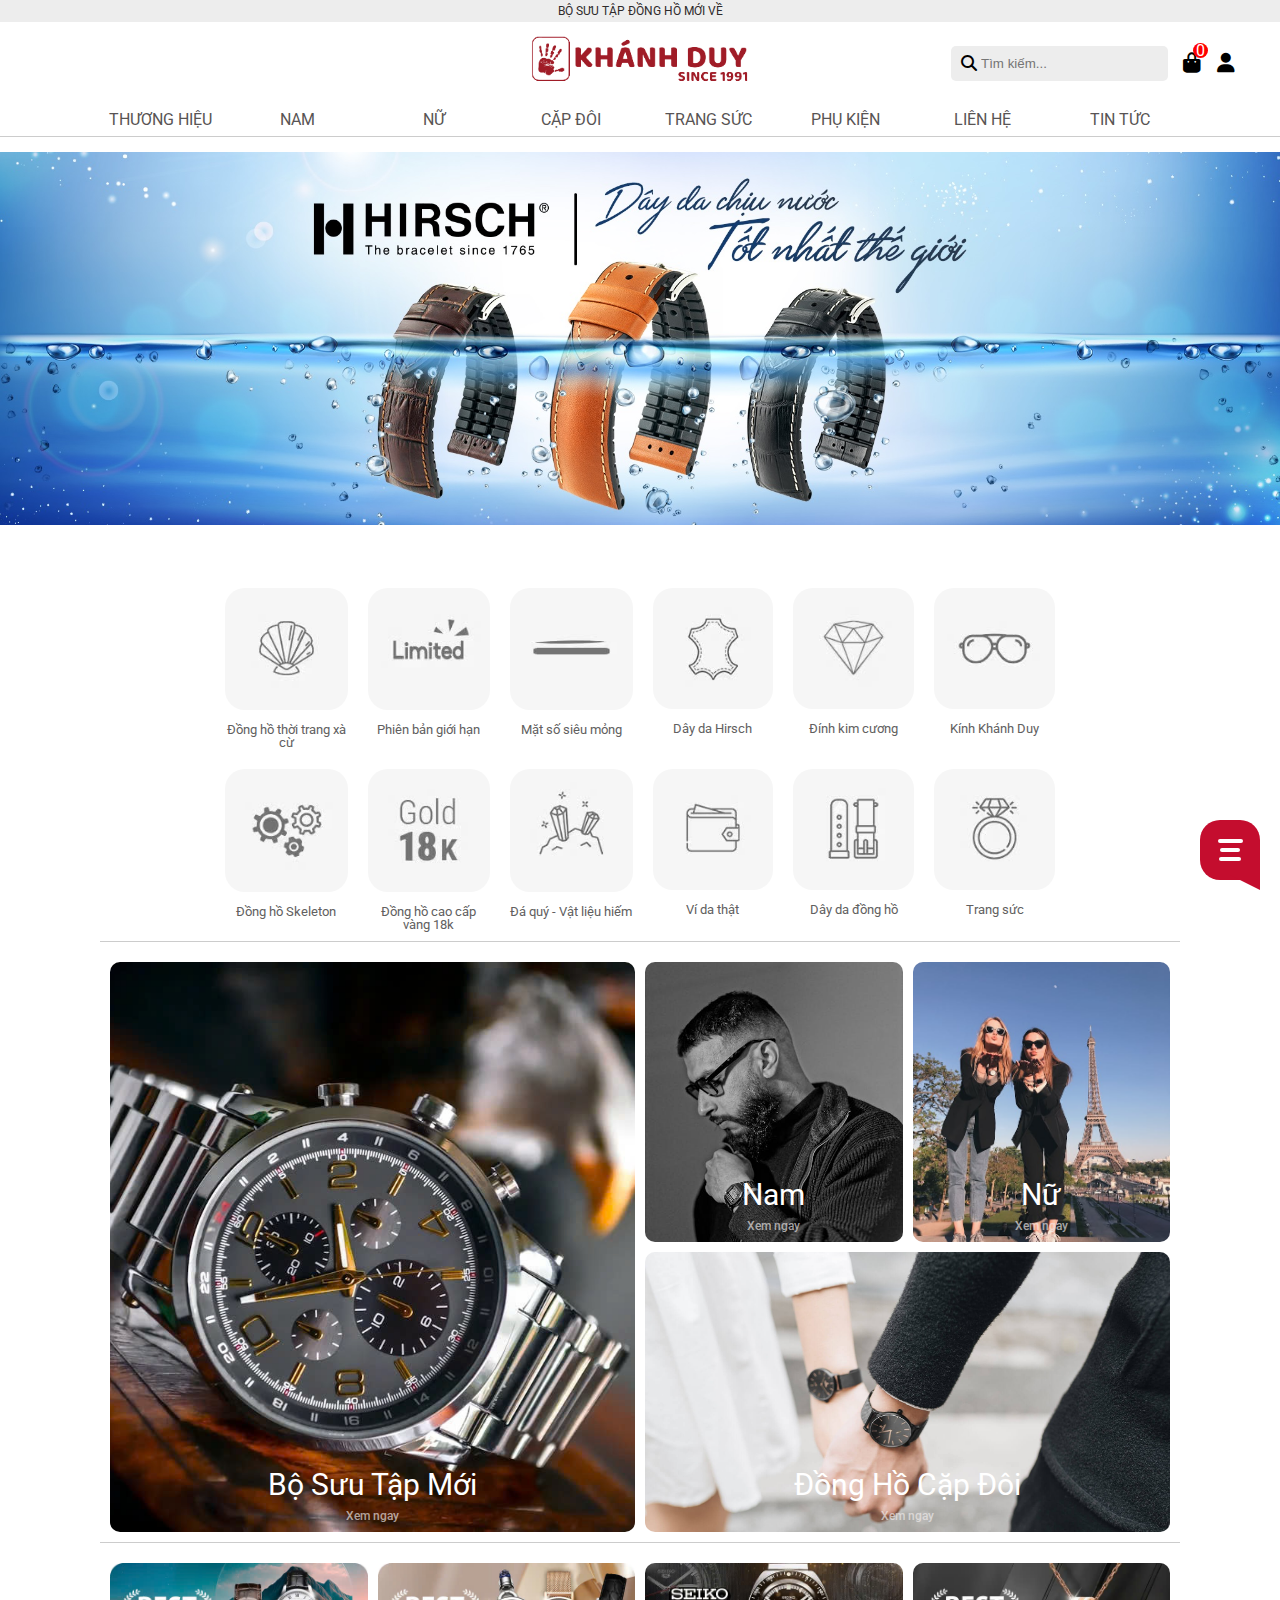
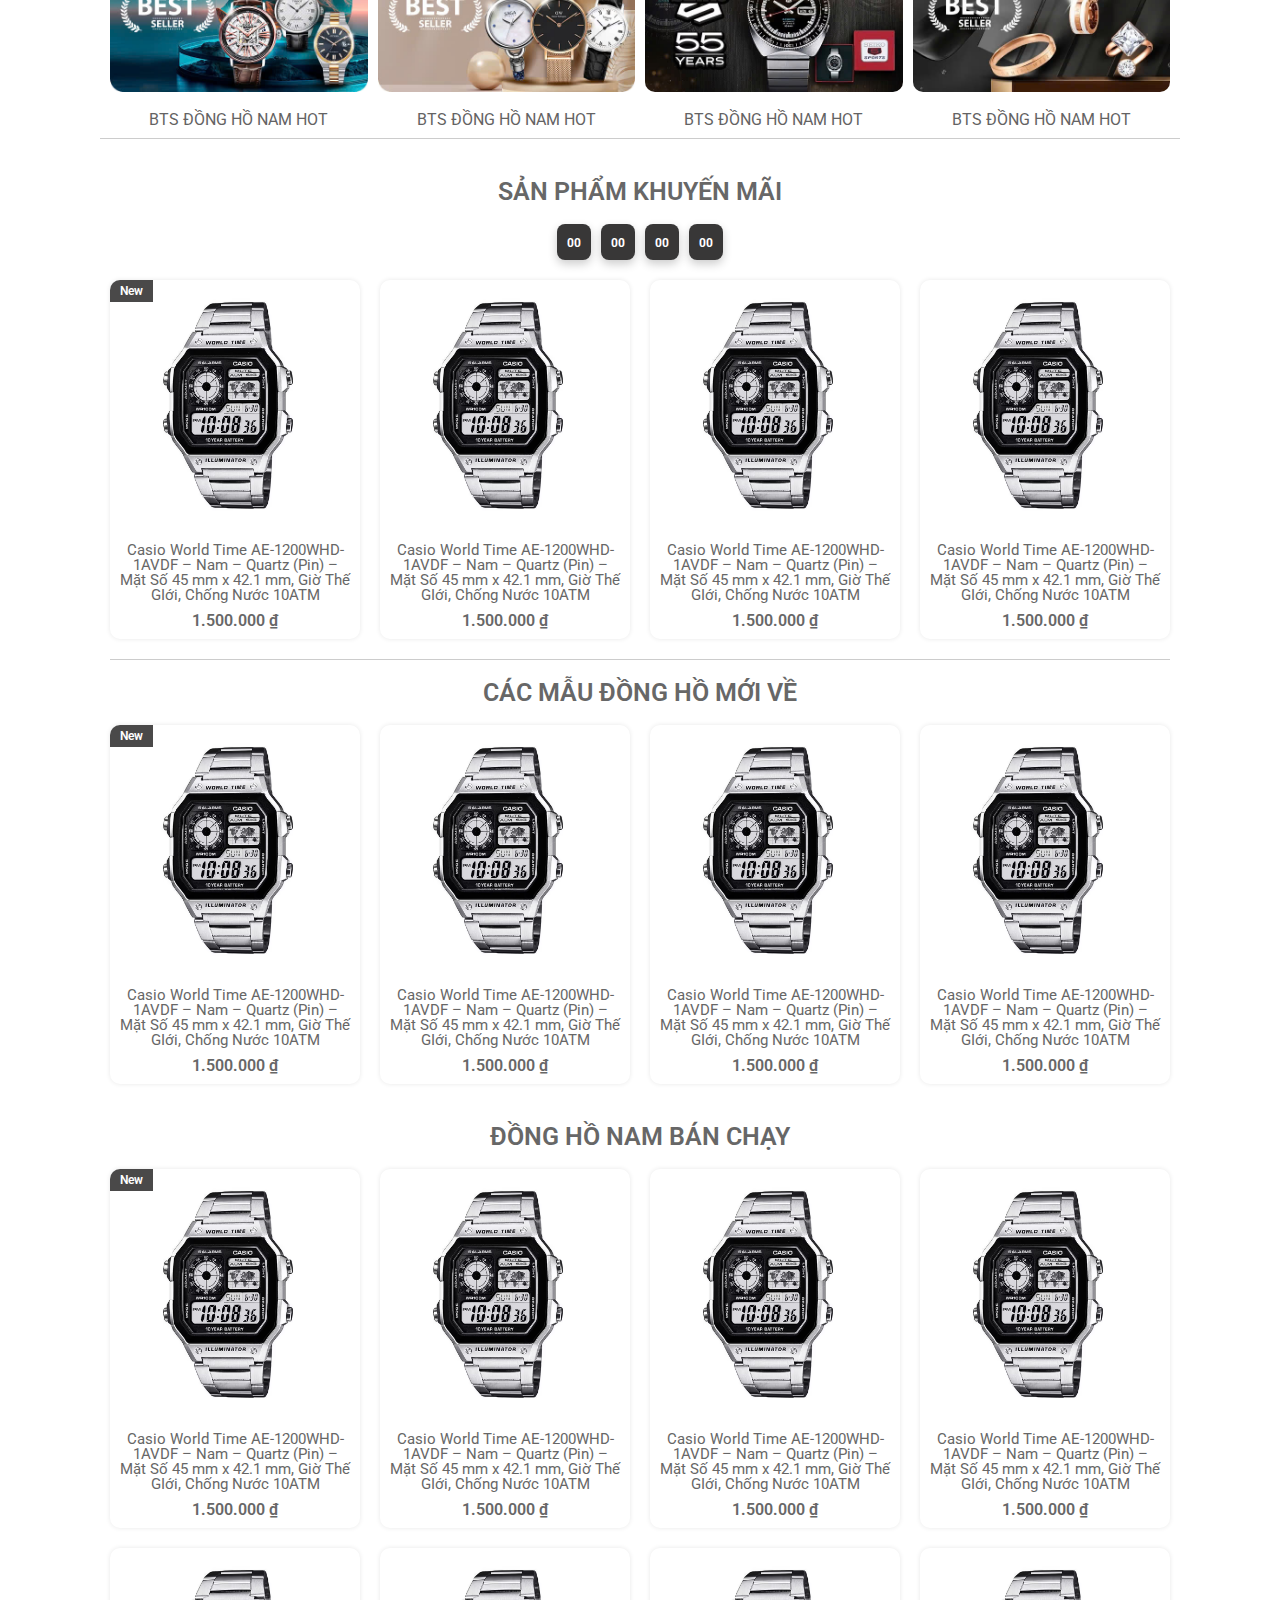
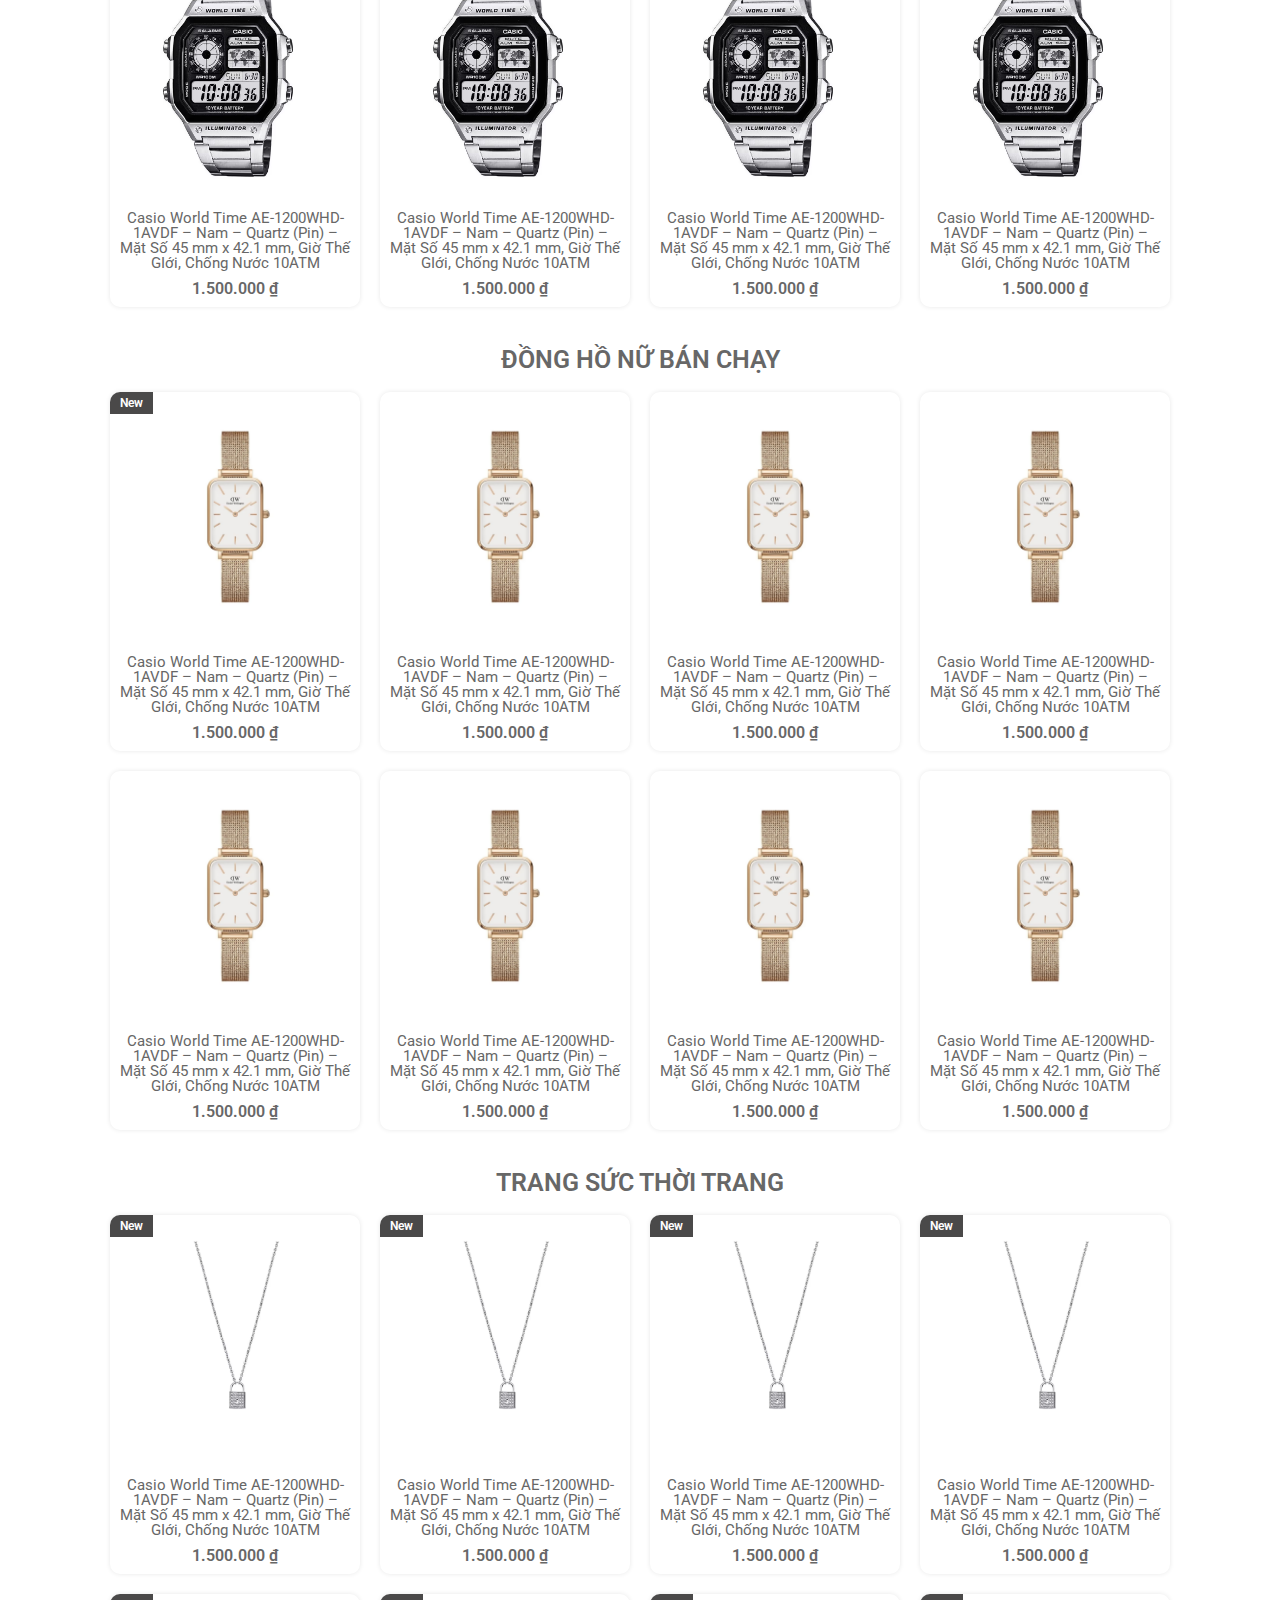
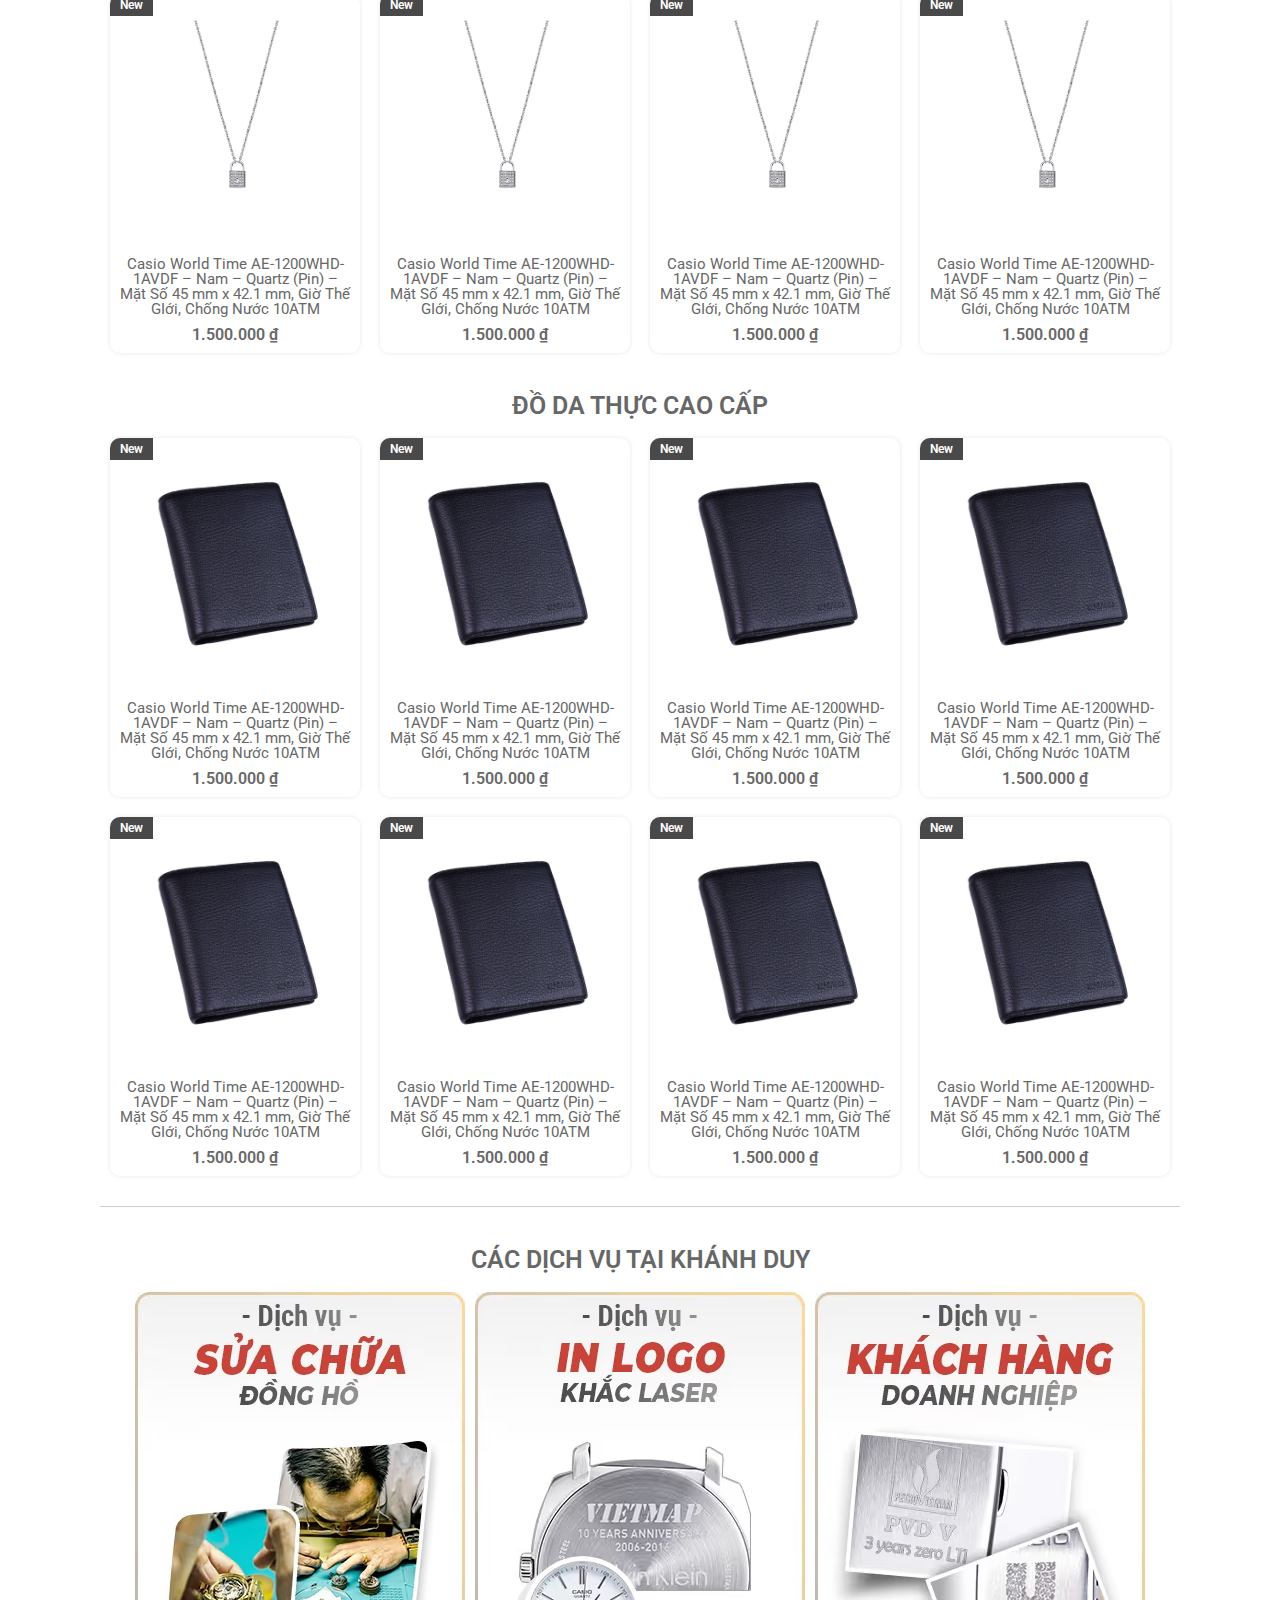
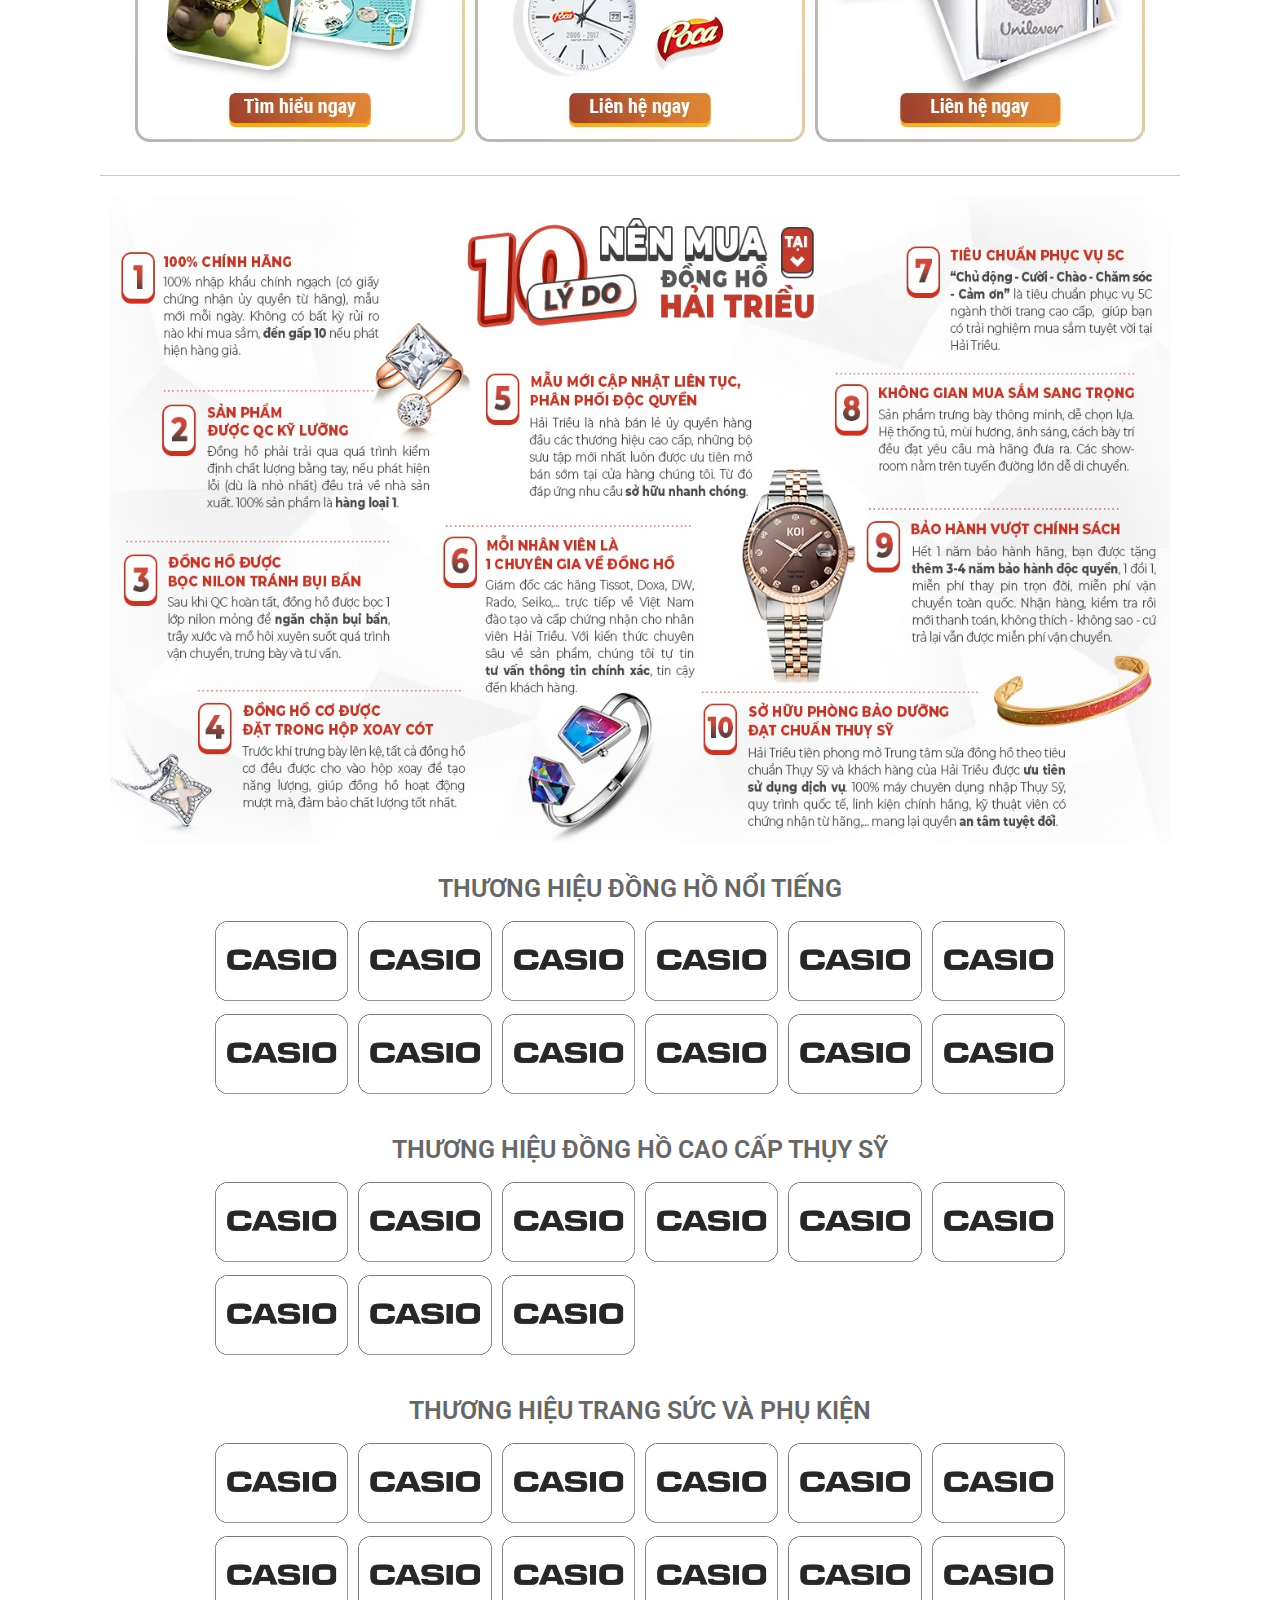
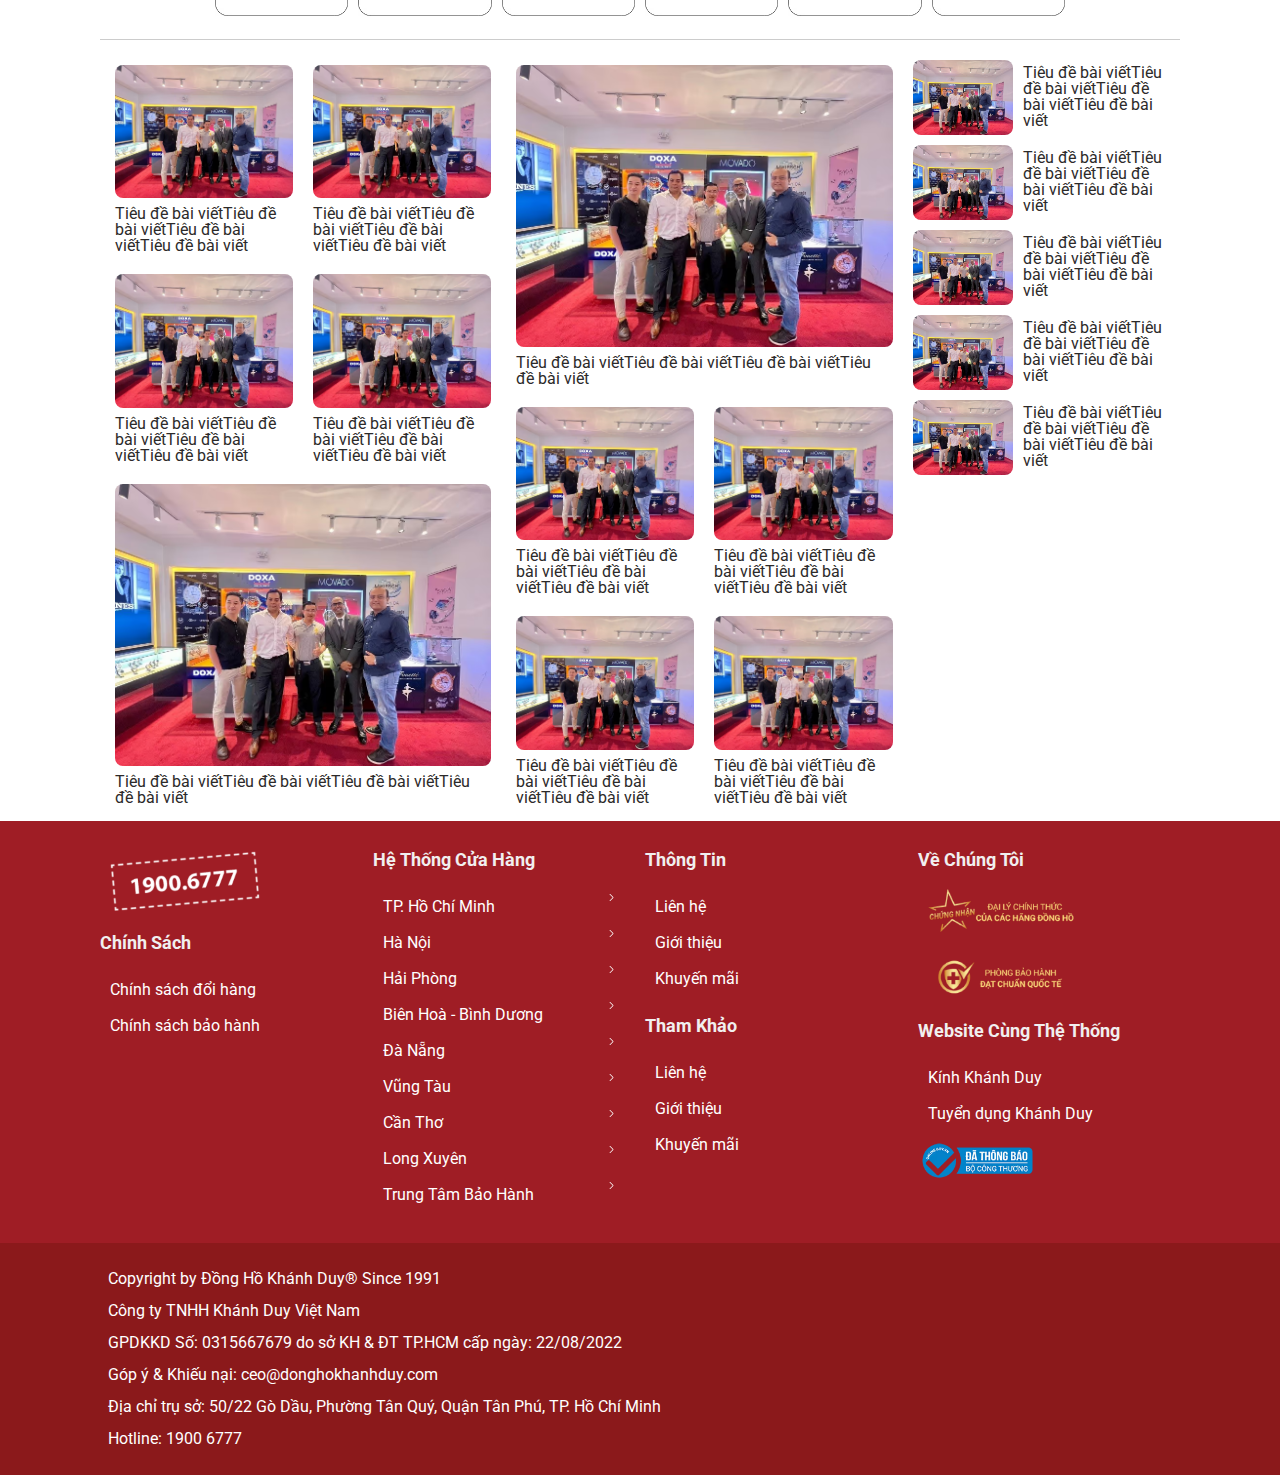
==== app/views/index.html @ ffa71e2f "đổi đường dẫn" ====
<!DOCTYPE html>
<html lang="en">
  <head>
    <meta charset="UTF-8" />
    <meta name="viewport" content="width=device-width, initial-scale=1.0" />
    <title>Trang chủ - Đồng Hồ Khánh Duy</title>
    <link rel="preconnect" href="https://fonts.googleapis.com" />
    <link rel="preconnect" href="https://fonts.gstatic.com" crossorigin />
    <link href="https://fonts.googleapis.com/css2?family=Roboto:ital,wght@0,100;0,300;0,400;0,500;0,700;0,900;1,100;1,300;1,400;1,500;1,700;1,900&display=swap" rel="stylesheet" />
    <link rel="stylesheet" href="https://cdnjs.cloudflare.com/ajax/libs/font-awesome/6.7.2/css/all.min.css" />
    <link rel="stylesheet" href="../public/assets/css/main.css" />
    <link rel="stylesheet" href="../public/assets/css/home.css" />
  </head>
  <body>
    <!-- launcher -->
    <div class="launcher">
      <div class="launcher__icon">
        <span></span>
        <span></span>
        <span></span>
      </div>
    </div>
    
    <header class="header">
      <div class="header__top"><p>Bộ Sưu Tập Đồng Hồ Mới Về</p></div>
      <div class="header__bottom flex-between">
        <div class="header__menu">
          <i class="fa-solid fa-bars bar"></i>
        </div>
        <div class="header__logo">
          <a href="./index.html"><img src="../public/assets/img/logo.png" alt="logo Khánh Duy" /></a>
        </div>
        <div class="header__search flex-center gap-16">
          <div class="header__search-input">
            <input type="text" placeholder="Tìm kiếm..." />
            <i class="fa-solid fa-magnifying-glass"></i>
          </div>
          <div class="header__cart flex-center gap-16">
            <div class="header__cart-left">
              <i class="fa-solid fa-bag-shopping"></i>
              <span class="flex-center">0</span>
            </div>
            <div class="header__cart-right">
              <i class="fa-solid fa-user"></i>
            </div>
          </div>
        </div>
      </div>
    </header>

    <!-- Search input mobile -->
    <div class="search-input-mobile">
      <div class="search-input">
        <input type="text" placeholder="Tìm kiếm sản phẩm hoặc thương hiệu" />
        <i class="fa-solid fa-magnifying-glass"></i>
      </div>
    </div>

    <!-- Nav Desktop -->
    <div class="container-fluid-nav">
      <div class="container-nav">
        <nav class="nav-desktop">
          <ul class="nav__list flex-between flex-wrap">
            <li class="nav__item" aria-haspopup="true" role="menu">
              <a class="nav__link" href="#">Thương Hiệu</a>
              <div class="nav__sub-wrap flex justify-center">
                <ul class="nav__sub" role="menuitem">
                  <li class="nav__sub-title">CÁC HÃNG BÁN CHẠY</li>
                  <li class="nav__item-sub"><a class="nav__link-sub" href="#">Daniel Wellington (DW)</a></li>
                  <li class="nav__item-sub"><a class="nav__link-sub" href="#">Seiko</a></li>
                  <li class="nav__item-sub"><a class="nav__link-sub" href="#">Saga</a></li>
                  <li class="nav__item-sub"><a class="nav__link-sub" href="#">Sokolov</a></li>
                  <li class="nav__item-sub"><a class="nav__link-sub" href="#">Casio</a></li>
                  <li class="nav__item-sub"><a class="nav__link-sub" href="#">Citizen</a></li>
                </ul>
                <ul class="nav__sub" role="menuitem">
                  <li class="nav__sub-title">CÁC HÃNG BÁN CHẠY</li>
                  <li class="nav__item-sub"><a class="nav__link-sub" href="#">KOI</a></li>
                  <li class="nav__item-sub"><a class="nav__link-sub" href="#">G-Shock</a></li>
                  <li class="nav__item-sub"><a class="nav__link-sub" href="#">Baby-G</a></li>
                  <li class="nav__item-sub"><a class="nav__link-sub" href="#">Fossil</a></li>
                  <li class="nav__item-sub"><a class="nav__link-sub" href="#">SR Watch</a></li>
                  <li class="nav__item-sub"><a class="nav__link-sub" href="#">Orient</a></li>
                </ul>
                <ul class="nav__sub" role="menuitem">
                  <li class="nav__sub-title">CÁC DÒNG ĐẶC BIỆT</li>
                  <li class="nav__item-sub"><a class="nav__link-sub" href="#">Phiên bản giới hạn (Limited Editon)</a></li>
                  <li class="nav__item-sub"><a class="nav__link-sub" href="#">Đồng hồ quân đội</a></li>
                  <li class="nav__item-sub"><a class="nav__link-sub" href="#">Đồng hồ điện tử</a></li>
                  <li class="nav__item-sub"><a class="nav__link-sub" href="#">Đồng hồ đính kim cương</a></li>
                  <li class="nav__item-sub"><a class="nav__link-sub" href="#">Đồng hồ xà cừ</a></li>
                  <li class="nav__item-sub"><a class="nav__link-sub" href="#">Đồng hồ trẻ em</a></li>
                  <li class="nav__item-sub"><a class="nav__link-sub" href="#">Đồng hồ Nhật Bản</a></li>
                </ul>
                <ul class="nav__sub" role="menuitem">
                  <li class="nav__sub-title">SWISS MADE (THỤY SỸ)</li>
                  <li class="nav__item-sub"><a class="nav__link-sub" href="#">Longines</a></li>
                  <li class="nav__item-sub"><a class="nav__link-sub" href="#">Doxa</a></li>
                  <li class="nav__item-sub"><a class="nav__link-sub" href="#">Titoni</a></li>
                  <li class="nav__item-sub"><a class="nav__link-sub" href="#">Tissot</a></li>
                  <li class="nav__item-sub"><a class="nav__link-sub" href="#">Rado</a></li>
                  <li class="nav__item-sub"><a class="nav__link-sub" href="#">Doxa</a></li>
                  <li class="nav__item-sub"><a class="nav__link-sub" href="#">Frederique Constant</a></li>
                </ul>
                <ul class="nav__sub" role="menuitem">
                  <li class="nav__sub-title">THƯƠNG HIỆU KHÁC</li>
                  <li class="nav__item-sub"><a class="nav__link-sub" href="#">Calvin Klein</a></li>
                  <li class="nav__item-sub"><a class="nav__link-sub" href="#">Mido</a></li>
                  <li class="nav__item-sub"><a class="nav__link-sub" href="#">Certina</a></li>
                </ul>
              </div>
            </li>
            <li class="nav__item">
              <a class="nav__link" href="#">Nam</a>
              <div class="nav__sub-wrap flex justify-center">
                <ul class="nav__sub" role="menuitem">
                  <li class="nav__sub-title">KHOẢNG GIÁ</li>
                  <li class="nav__item-sub"><a class="nav__link-sub" href="#">Dưới 2tr</a></li>
                  <li class="nav__item-sub"><a class="nav__link-sub" href="#">2tr - 3tr</a></li>
                  <li class="nav__item-sub"><a class="nav__link-sub" href="#">3tr - 4tr</a></li>
                  <li class="nav__item-sub"><a class="nav__link-sub" href="#">4tr - 5tr</a></li>
                  <li class="nav__item-sub"><a class="nav__link-sub" href="#">Trên 5tr</a></li>
                </ul>
                <ul class="nav__sub" role="menuitem">
                  <li class="nav__sub-title">CHẤT LIỆU DÂY</li>
                  <li class="nav__item-sub"><a class="nav__link-sub" href="#">Dây kim loại nam</a></li>
                  <li class="nav__item-sub"><a class="nav__link-sub" href="#">Dây da nam</a></li>
                  <li class="nav__item-sub"><a class="nav__link-sub" href="#">Dây cao su nam</a></li>
                  <li class="nav__item-sub"><a class="nav__link-sub" href="#">Dây Titanium nam</a></li>
                  <li class="nav__item-sub"><a class="nav__link-sub" href="#">Dây vải nam</a></li>
                </ul>
                <ul class="nav__sub" role="menuitem">
                  <li class="nav__sub-title">THƯƠNG HIỆU</li>
                  <li class="nav__item-sub"><a class="nav__link-sub" href="#">KOI nam</a></li>
                  <li class="nav__item-sub"><a class="nav__link-sub" href="#">Casio nam</a></li>
                  <li class="nav__item-sub"><a class="nav__link-sub" href="#">Seiko nam</a></li>
                  <li class="nav__item-sub"><a class="nav__link-sub" href="#">Citizen nam</a></li>
                  <li class="nav__item-sub"><a class="nav__link-sub" href="#">Orient nam</a></li>
                  <li class="nav__item-sub"><a class="nav__link-sub" href="#">G-Shock</a></li>
                </ul>
                <ul class="nav__sub" role="menuitem">
                  <li class="nav__sub-title">SWISS MADE (THỤY SỸ)</li>
                  <li class="nav__item-sub"><a class="nav__link-sub" href="#">Longines nam</a></li>
                  <li class="nav__item-sub"><a class="nav__link-sub" href="#">Doxa nam</a></li>
                  <li class="nav__item-sub"><a class="nav__link-sub" href="#">Titoni nam</a></li>
                  <li class="nav__item-sub"><a class="nav__link-sub" href="#">Tissot nam</a></li>
                  <li class="nav__item-sub"><a class="nav__link-sub" href="#">Frederique Constant nam</a></li>
                </ul>
                <ul class="nav__sub" role="menuitem">
                  <li class="nav__sub-title">CÁC DÒNG ĐẶC BIỆT</li>
                  <li class="nav__item-sub"><a class="nav__link-sub" href="#">Đồng hồ Nhật Bản nam</a></li>
                  <li class="nav__item-sub"><a class="nav__link-sub" href="#">Đồng hồ siêu mỏng nam</a></li>
                  <li class="nav__item-sub"><a class="nav__link-sub" href="#">Đồng hồ kim cương nam</a></li>
                  <li class="nav__item-sub"><a class="nav__link-sub" href="#">Đồng hồ cơ nam</a></li>
                  <li class="nav__item-sub"><a class="nav__link-sub" href="#">Đồng hồ vàng 18K nam</a></li>
                  <li class="nav__item-sub"><a class="nav__link-sub" href="#">Đồng hồ đính đá nam</a></li>
                </ul>
              </div>
            </li>
            <li class="nav__item">
              <a class="nav__link" href="#">Nữ</a>
              <div class="nav__sub-wrap flex justify-center">
                <ul class="nav__sub" role="menuitem">
                  <li class="nav__sub-title">CÁC HÃNG BÁN CHẠY</li>
                  <li class="nav__item-sub"><a class="nav__link-sub" href="#">Daniel Wellington (DW)</a></li>
                  <li class="nav__item-sub"><a class="nav__link-sub" href="#">Seiko</a></li>
                  <li class="nav__item-sub"><a class="nav__link-sub" href="#">Saga</a></li>
                  <li class="nav__item-sub"><a class="nav__link-sub" href="#">Sokolov</a></li>
                  <li class="nav__item-sub"><a class="nav__link-sub" href="#">Casio</a></li>
                  <li class="nav__item-sub"><a class="nav__link-sub" href="#">Citizen</a></li>
                </ul>
                <ul class="nav__sub" role="menuitem">
                  <li class="nav__sub-title">CÁC HÃNG BÁN CHẠY</li>
                  <li class="nav__item-sub"><a class="nav__link-sub" href="#">Daniel Wellington (DW)</a></li>
                  <li class="nav__item-sub"><a class="nav__link-sub" href="#">Seiko</a></li>
                  <li class="nav__item-sub"><a class="nav__link-sub" href="#">Saga</a></li>
                  <li class="nav__item-sub"><a class="nav__link-sub" href="#">Sokolov</a></li>
                  <li class="nav__item-sub"><a class="nav__link-sub" href="#">Casio</a></li>
                  <li class="nav__item-sub"><a class="nav__link-sub" href="#">Citizen</a></li>
                </ul>
                <ul class="nav__sub" role="menuitem">
                  <li class="nav__sub-title">CÁC HÃNG BÁN CHẠY</li>
                  <li class="nav__item-sub"><a class="nav__link-sub" href="#">Daniel Wellington (DW)</a></li>
                  <li class="nav__item-sub"><a class="nav__link-sub" href="#">Seiko</a></li>
                  <li class="nav__item-sub"><a class="nav__link-sub" href="#">Saga</a></li>
                  <li class="nav__item-sub"><a class="nav__link-sub" href="#">Sokolov</a></li>
                  <li class="nav__item-sub"><a class="nav__link-sub" href="#">Casio</a></li>
                  <li class="nav__item-sub"><a class="nav__link-sub" href="#">Citizen</a></li>
                </ul>
                <ul class="nav__sub" role="menuitem">
                  <li class="nav__sub-title">CÁC HÃNG BÁN CHẠY</li>
                  <li class="nav__item-sub"><a class="nav__link-sub" href="#">Daniel Wellington (DW)</a></li>
                  <li class="nav__item-sub"><a class="nav__link-sub" href="#">Seiko</a></li>
                  <li class="nav__item-sub"><a class="nav__link-sub" href="#">Saga</a></li>
                  <li class="nav__item-sub"><a class="nav__link-sub" href="#">Sokolov</a></li>
                  <li class="nav__item-sub"><a class="nav__link-sub" href="#">Casio</a></li>
                  <li class="nav__item-sub"><a class="nav__link-sub" href="#">Citizen</a></li>
                </ul>
                <ul class="nav__sub" role="menuitem">
                  <li class="nav__sub-title">CÁC HÃNG BÁN CHẠY</li>
                  <li class="nav__item-sub"><a class="nav__link-sub" href="#">Daniel Wellington (DW)</a></li>
                  <li class="nav__item-sub"><a class="nav__link-sub" href="#">Seiko</a></li>
                  <li class="nav__item-sub"><a class="nav__link-sub" href="#">Saga</a></li>
                  <li class="nav__item-sub"><a class="nav__link-sub" href="#">Sokolov</a></li>
                  <li class="nav__item-sub"><a class="nav__link-sub" href="#">Casio</a></li>
                  <li class="nav__item-sub"><a class="nav__link-sub" href="#">Citizen</a></li>
                </ul>
              </div>
            </li>
            <li class="nav__item">
              <a class="nav__link" href="#">Cặp Đôi</a>
              <div class="nav__sub-wrap flex justify-center">
                <ul class="nav__sub" role="menuitem">
                  <li class="nav__sub-title">CÁC HÃNG BÁN CHẠY</li>
                  <li class="nav__item-sub"><a class="nav__link-sub" href="#">Daniel Wellington (DW)</a></li>
                  <li class="nav__item-sub"><a class="nav__link-sub" href="#">Seiko</a></li>
                  <li class="nav__item-sub"><a class="nav__link-sub" href="#">Saga</a></li>
                  <li class="nav__item-sub"><a class="nav__link-sub" href="#">Sokolov</a></li>
                  <li class="nav__item-sub"><a class="nav__link-sub" href="#">Casio</a></li>
                  <li class="nav__item-sub"><a class="nav__link-sub" href="#">Citizen</a></li>
                </ul>
                <ul class="nav__sub" role="menuitem">
                  <li class="nav__sub-title">CÁC HÃNG BÁN CHẠY</li>
                  <li class="nav__item-sub"><a class="nav__link-sub" href="#">Daniel Wellington (DW)</a></li>
                  <li class="nav__item-sub"><a class="nav__link-sub" href="#">Seiko</a></li>
                  <li class="nav__item-sub"><a class="nav__link-sub" href="#">Saga</a></li>
                  <li class="nav__item-sub"><a class="nav__link-sub" href="#">Sokolov</a></li>
                  <li class="nav__item-sub"><a class="nav__link-sub" href="#">Casio</a></li>
                  <li class="nav__item-sub"><a class="nav__link-sub" href="#">Citizen</a></li>
                </ul>
                <ul class="nav__sub" role="menuitem">
                  <li class="nav__sub-title">CÁC HÃNG BÁN CHẠY</li>
                  <li class="nav__item-sub"><a class="nav__link-sub" href="#">Daniel Wellington (DW)</a></li>
                  <li class="nav__item-sub"><a class="nav__link-sub" href="#">Seiko</a></li>
                  <li class="nav__item-sub"><a class="nav__link-sub" href="#">Saga</a></li>
                  <li class="nav__item-sub"><a class="nav__link-sub" href="#">Sokolov</a></li>
                  <li class="nav__item-sub"><a class="nav__link-sub" href="#">Casio</a></li>
                  <li class="nav__item-sub"><a class="nav__link-sub" href="#">Citizen</a></li>
                </ul>
                <ul class="nav__sub" role="menuitem">
                  <li class="nav__sub-title">CÁC HÃNG BÁN CHẠY</li>
                  <li class="nav__item-sub"><a class="nav__link-sub" href="#">Daniel Wellington (DW)</a></li>
                  <li class="nav__item-sub"><a class="nav__link-sub" href="#">Seiko</a></li>
                  <li class="nav__item-sub"><a class="nav__link-sub" href="#">Saga</a></li>
                  <li class="nav__item-sub"><a class="nav__link-sub" href="#">Sokolov</a></li>
                  <li class="nav__item-sub"><a class="nav__link-sub" href="#">Casio</a></li>
                  <li class="nav__item-sub"><a class="nav__link-sub" href="#">Citizen</a></li>
                </ul>
                <ul class="nav__sub" role="menuitem">
                  <li class="nav__sub-title">CÁC HÃNG BÁN CHẠY</li>
                  <li class="nav__item-sub"><a class="nav__link-sub" href="#">Daniel Wellington (DW)</a></li>
                  <li class="nav__item-sub"><a class="nav__link-sub" href="#">Seiko</a></li>
                  <li class="nav__item-sub"><a class="nav__link-sub" href="#">Saga</a></li>
                  <li class="nav__item-sub"><a class="nav__link-sub" href="#">Sokolov</a></li>
                  <li class="nav__item-sub"><a class="nav__link-sub" href="#">Casio</a></li>
                  <li class="nav__item-sub"><a class="nav__link-sub" href="#">Citizen</a></li>
                </ul>
              </div>
            </li>
            <li class="nav__item">
              <a class="nav__link" href="#">Trang Sức</a>
              <div class="nav__sub-wrap flex justify-center">
                <ul class="nav__sub" role="menuitem">
                  <li class="nav__sub-title">CÁC HÃNG BÁN CHẠY</li>
                  <li class="nav__item-sub"><a class="nav__link-sub" href="#">Daniel Wellington (DW)</a></li>
                  <li class="nav__item-sub"><a class="nav__link-sub" href="#">Seiko</a></li>
                  <li class="nav__item-sub"><a class="nav__link-sub" href="#">Saga</a></li>
                  <li class="nav__item-sub"><a class="nav__link-sub" href="#">Sokolov</a></li>
                  <li class="nav__item-sub"><a class="nav__link-sub" href="#">Casio</a></li>
                  <li class="nav__item-sub"><a class="nav__link-sub" href="#">Citizen</a></li>
                </ul>
                <ul class="nav__sub" role="menuitem">
                  <li class="nav__sub-title">CÁC HÃNG BÁN CHẠY</li>
                  <li class="nav__item-sub"><a class="nav__link-sub" href="#">Daniel Wellington (DW)</a></li>
                  <li class="nav__item-sub"><a class="nav__link-sub" href="#">Seiko</a></li>
                  <li class="nav__item-sub"><a class="nav__link-sub" href="#">Saga</a></li>
                  <li class="nav__item-sub"><a class="nav__link-sub" href="#">Sokolov</a></li>
                  <li class="nav__item-sub"><a class="nav__link-sub" href="#">Casio</a></li>
                  <li class="nav__item-sub"><a class="nav__link-sub" href="#">Citizen</a></li>
                </ul>
                <ul class="nav__sub" role="menuitem">
                  <li class="nav__sub-title">CÁC HÃNG BÁN CHẠY</li>
                  <li class="nav__item-sub"><a class="nav__link-sub" href="#">Daniel Wellington (DW)</a></li>
                  <li class="nav__item-sub"><a class="nav__link-sub" href="#">Seiko</a></li>
                  <li class="nav__item-sub"><a class="nav__link-sub" href="#">Saga</a></li>
                  <li class="nav__item-sub"><a class="nav__link-sub" href="#">Sokolov</a></li>
                  <li class="nav__item-sub"><a class="nav__link-sub" href="#">Casio</a></li>
                  <li class="nav__item-sub"><a class="nav__link-sub" href="#">Citizen</a></li>
                </ul>
                <ul class="nav__sub" role="menuitem">
                  <li class="nav__sub-title">CÁC HÃNG BÁN CHẠY</li>
                  <li class="nav__item-sub"><a class="nav__link-sub" href="#">Daniel Wellington (DW)</a></li>
                  <li class="nav__item-sub"><a class="nav__link-sub" href="#">Seiko</a></li>
                  <li class="nav__item-sub"><a class="nav__link-sub" href="#">Saga</a></li>
                  <li class="nav__item-sub"><a class="nav__link-sub" href="#">Sokolov</a></li>
                  <li class="nav__item-sub"><a class="nav__link-sub" href="#">Casio</a></li>
                  <li class="nav__item-sub"><a class="nav__link-sub" href="#">Citizen</a></li>
                </ul>
                <ul class="nav__sub" role="menuitem">
                  <li class="nav__sub-title">CÁC HÃNG BÁN CHẠY</li>
                  <li class="nav__item-sub"><a class="nav__link-sub" href="#">Daniel Wellington (DW)</a></li>
                  <li class="nav__item-sub"><a class="nav__link-sub" href="#">Seiko</a></li>
                  <li class="nav__item-sub"><a class="nav__link-sub" href="#">Saga</a></li>
                  <li class="nav__item-sub"><a class="nav__link-sub" href="#">Sokolov</a></li>
                  <li class="nav__item-sub"><a class="nav__link-sub" href="#">Casio</a></li>
                  <li class="nav__item-sub"><a class="nav__link-sub" href="#">Citizen</a></li>
                </ul>
              </div>
            </li>
            <li class="nav__item">
              <a class="nav__link" href="#">Phụ Kiện</a>
              <div class="nav__sub-wrap flex justify-center">
                <ul class="nav__sub" role="menuitem">
                  <li class="nav__sub-title">CÁC HÃNG BÁN CHẠY</li>
                  <li class="nav__item-sub"><a class="nav__link-sub" href="#">Daniel Wellington (DW)</a></li>
                  <li class="nav__item-sub"><a class="nav__link-sub" href="#">Seiko</a></li>
                  <li class="nav__item-sub"><a class="nav__link-sub" href="#">Saga</a></li>
                  <li class="nav__item-sub"><a class="nav__link-sub" href="#">Sokolov</a></li>
                  <li class="nav__item-sub"><a class="nav__link-sub" href="#">Casio</a></li>
                  <li class="nav__item-sub"><a class="nav__link-sub" href="#">Citizen</a></li>
                </ul>
                <ul class="nav__sub" role="menuitem">
                  <li class="nav__sub-title">CÁC HÃNG BÁN CHẠY</li>
                  <li class="nav__item-sub"><a class="nav__link-sub" href="#">Daniel Wellington (DW)</a></li>
                  <li class="nav__item-sub"><a class="nav__link-sub" href="#">Seiko</a></li>
                  <li class="nav__item-sub"><a class="nav__link-sub" href="#">Saga</a></li>
                  <li class="nav__item-sub"><a class="nav__link-sub" href="#">Sokolov</a></li>
                  <li class="nav__item-sub"><a class="nav__link-sub" href="#">Casio</a></li>
                  <li class="nav__item-sub"><a class="nav__link-sub" href="#">Citizen</a></li>
                </ul>
                <ul class="nav__sub" role="menuitem">
                  <li class="nav__sub-title">CÁC HÃNG BÁN CHẠY</li>
                  <li class="nav__item-sub"><a class="nav__link-sub" href="#">Daniel Wellington (DW)</a></li>
                  <li class="nav__item-sub"><a class="nav__link-sub" href="#">Seiko</a></li>
                  <li class="nav__item-sub"><a class="nav__link-sub" href="#">Saga</a></li>
                  <li class="nav__item-sub"><a class="nav__link-sub" href="#">Sokolov</a></li>
                  <li class="nav__item-sub"><a class="nav__link-sub" href="#">Casio</a></li>
                  <li class="nav__item-sub"><a class="nav__link-sub" href="#">Citizen</a></li>
                </ul>
                <ul class="nav__sub" role="menuitem">
                  <li class="nav__sub-title">CÁC HÃNG BÁN CHẠY</li>
                  <li class="nav__item-sub"><a class="nav__link-sub" href="#">Daniel Wellington (DW)</a></li>
                  <li class="nav__item-sub"><a class="nav__link-sub" href="#">Seiko</a></li>
                  <li class="nav__item-sub"><a class="nav__link-sub" href="#">Saga</a></li>
                  <li class="nav__item-sub"><a class="nav__link-sub" href="#">Sokolov</a></li>
                  <li class="nav__item-sub"><a class="nav__link-sub" href="#">Casio</a></li>
                  <li class="nav__item-sub"><a class="nav__link-sub" href="#">Citizen</a></li>
                </ul>
                <ul class="nav__sub" role="menuitem">
                  <li class="nav__sub-title">CÁC HÃNG BÁN CHẠY</li>
                  <li class="nav__item-sub"><a class="nav__link-sub" href="#">Daniel Wellington (DW)</a></li>
                  <li class="nav__item-sub"><a class="nav__link-sub" href="#">Seiko</a></li>
                  <li class="nav__item-sub"><a class="nav__link-sub" href="#">Saga</a></li>
                  <li class="nav__item-sub"><a class="nav__link-sub" href="#">Sokolov</a></li>
                  <li class="nav__item-sub"><a class="nav__link-sub" href="#">Casio</a></li>
                  <li class="nav__item-sub"><a class="nav__link-sub" href="#">Citizen</a></li>
                </ul>
              </div>
            </li>
            <li class="nav__item">
              <a class="nav__link" href="#">Liên Hệ</a>
              <div class="nav__sub-wrap flex justify-center">
                <ul class="nav__sub" role="menuitem">
                  <li class="nav__sub-title">CÁC HÃNG BÁN CHẠY</li>
                  <li class="nav__item-sub"><a class="nav__link-sub" href="#">Daniel Wellington (DW)</a></li>
                  <li class="nav__item-sub"><a class="nav__link-sub" href="#">Seiko</a></li>
                  <li class="nav__item-sub"><a class="nav__link-sub" href="#">Saga</a></li>
                  <li class="nav__item-sub"><a class="nav__link-sub" href="#">Sokolov</a></li>
                  <li class="nav__item-sub"><a class="nav__link-sub" href="#">Casio</a></li>
                  <li class="nav__item-sub"><a class="nav__link-sub" href="#">Citizen</a></li>
                </ul>
                <ul class="nav__sub" role="menuitem">
                  <li class="nav__sub-title">CÁC HÃNG BÁN CHẠY</li>
                  <li class="nav__item-sub"><a class="nav__link-sub" href="#">Daniel Wellington (DW)</a></li>
                  <li class="nav__item-sub"><a class="nav__link-sub" href="#">Seiko</a></li>
                  <li class="nav__item-sub"><a class="nav__link-sub" href="#">Saga</a></li>
                  <li class="nav__item-sub"><a class="nav__link-sub" href="#">Sokolov</a></li>
                  <li class="nav__item-sub"><a class="nav__link-sub" href="#">Casio</a></li>
                  <li class="nav__item-sub"><a class="nav__link-sub" href="#">Citizen</a></li>
                </ul>
                <ul class="nav__sub" role="menuitem">
                  <li class="nav__sub-title">CÁC HÃNG BÁN CHẠY</li>
                  <li class="nav__item-sub"><a class="nav__link-sub" href="#">Daniel Wellington (DW)</a></li>
                  <li class="nav__item-sub"><a class="nav__link-sub" href="#">Seiko</a></li>
                  <li class="nav__item-sub"><a class="nav__link-sub" href="#">Saga</a></li>
                  <li class="nav__item-sub"><a class="nav__link-sub" href="#">Sokolov</a></li>
                  <li class="nav__item-sub"><a class="nav__link-sub" href="#">Casio</a></li>
                  <li class="nav__item-sub"><a class="nav__link-sub" href="#">Citizen</a></li>
                </ul>
                <ul class="nav__sub" role="menuitem">
                  <li class="nav__sub-title">CÁC HÃNG BÁN CHẠY</li>
                  <li class="nav__item-sub"><a class="nav__link-sub" href="#">Daniel Wellington (DW)</a></li>
                  <li class="nav__item-sub"><a class="nav__link-sub" href="#">Seiko</a></li>
                  <li class="nav__item-sub"><a class="nav__link-sub" href="#">Saga</a></li>
                  <li class="nav__item-sub"><a class="nav__link-sub" href="#">Sokolov</a></li>
                  <li class="nav__item-sub"><a class="nav__link-sub" href="#">Casio</a></li>
                  <li class="nav__item-sub"><a class="nav__link-sub" href="#">Citizen</a></li>
                </ul>
                <ul class="nav__sub" role="menuitem">
                  <li class="nav__sub-title">CÁC HÃNG BÁN CHẠY</li>
                  <li class="nav__item-sub"><a class="nav__link-sub" href="#">Daniel Wellington (DW)</a></li>
                  <li class="nav__item-sub"><a class="nav__link-sub" href="#">Seiko</a></li>
                  <li class="nav__item-sub"><a class="nav__link-sub" href="#">Saga</a></li>
                  <li class="nav__item-sub"><a class="nav__link-sub" href="#">Sokolov</a></li>
                  <li class="nav__item-sub"><a class="nav__link-sub" href="#">Casio</a></li>
                  <li class="nav__item-sub"><a class="nav__link-sub" href="#">Citizen</a></li>
                </ul>
              </div>
            </li>
            <li class="nav__item">
              <a class="nav__link" href="#">Tin Tức</a>
              <div class="nav__sub-wrap flex justify-center">
                <ul class="nav__sub" role="menuitem">
                  <li class="nav__sub-title">CÁC HÃNG BÁN CHẠY</li>
                  <li class="nav__item-sub"><a class="nav__link-sub" href="#">Daniel Wellington (DW)</a></li>
                  <li class="nav__item-sub"><a class="nav__link-sub" href="#">Seiko</a></li>
                  <li class="nav__item-sub"><a class="nav__link-sub" href="#">Saga</a></li>
                  <li class="nav__item-sub"><a class="nav__link-sub" href="#">Sokolov</a></li>
                  <li class="nav__item-sub"><a class="nav__link-sub" href="#">Casio</a></li>
                  <li class="nav__item-sub"><a class="nav__link-sub" href="#">Citizen</a></li>
                </ul>
                <ul class="nav__sub" role="menuitem">
                  <li class="nav__sub-title">CÁC HÃNG BÁN CHẠY</li>
                  <li class="nav__item-sub"><a class="nav__link-sub" href="#">Daniel Wellington (DW)</a></li>
                  <li class="nav__item-sub"><a class="nav__link-sub" href="#">Seiko</a></li>
                  <li class="nav__item-sub"><a class="nav__link-sub" href="#">Saga</a></li>
                  <li class="nav__item-sub"><a class="nav__link-sub" href="#">Sokolov</a></li>
                  <li class="nav__item-sub"><a class="nav__link-sub" href="#">Casio</a></li>
                  <li class="nav__item-sub"><a class="nav__link-sub" href="#">Citizen</a></li>
                </ul>
                <ul class="nav__sub" role="menuitem">
                  <li class="nav__sub-title">CÁC HÃNG BÁN CHẠY</li>
                  <li class="nav__item-sub"><a class="nav__link-sub" href="#">Daniel Wellington (DW)</a></li>
                  <li class="nav__item-sub"><a class="nav__link-sub" href="#">Seiko</a></li>
                  <li class="nav__item-sub"><a class="nav__link-sub" href="#">Saga</a></li>
                  <li class="nav__item-sub"><a class="nav__link-sub" href="#">Sokolov</a></li>
                  <li class="nav__item-sub"><a class="nav__link-sub" href="#">Casio</a></li>
                  <li class="nav__item-sub"><a class="nav__link-sub" href="#">Citizen</a></li>
                </ul>
                <ul class="nav__sub" role="menuitem">
                  <li class="nav__sub-title">CÁC HÃNG BÁN CHẠY</li>
                  <li class="nav__item-sub"><a class="nav__link-sub" href="#">Daniel Wellington (DW)</a></li>
                  <li class="nav__item-sub"><a class="nav__link-sub" href="#">Seiko</a></li>
                  <li class="nav__item-sub"><a class="nav__link-sub" href="#">Saga</a></li>
                  <li class="nav__item-sub"><a class="nav__link-sub" href="#">Sokolov</a></li>
                  <li class="nav__item-sub"><a class="nav__link-sub" href="#">Casio</a></li>
                  <li class="nav__item-sub"><a class="nav__link-sub" href="#">Citizen</a></li>
                </ul>
                <ul class="nav__sub" role="menuitem">
                  <li class="nav__sub-title">CÁC HÃNG BÁN CHẠY</li>
                  <li class="nav__item-sub"><a class="nav__link-sub" href="#">Daniel Wellington (DW)</a></li>
                  <li class="nav__item-sub"><a class="nav__link-sub" href="#">Seiko</a></li>
                  <li class="nav__item-sub"><a class="nav__link-sub" href="#">Saga</a></li>
                  <li class="nav__item-sub"><a class="nav__link-sub" href="#">Sokolov</a></li>
                  <li class="nav__item-sub"><a class="nav__link-sub" href="#">Casio</a></li>
                  <li class="nav__item-sub"><a class="nav__link-sub" href="#">Citizen</a></li>
                </ul>
              </div>
            </li>
          </ul>
        </nav>
      </div>
    </div>

    <!-- Nav Mobile -->
    <div class="wrapper">
      <nav class="nav-mobile">
        <div class="nav-mobile__title">
          <span>Menu</span>
        </div>
        <div class="nav-mobile__list">
          <ul class="nav__list">
            <li class="nav__item">
              <a href="#" class="nav__link">Thương Hiệu</a>
              <ul class="nav__sub">
                <li class="nav__item-sub"><a href="#" class="nav__link-sub">Sản Phẩm 1</a></li>
                <li class="nav__item-sub"><a href="#" class="nav__link-sub">Sản Phẩm 1</a></li>
                <li class="nav__item-sub"><a href="#" class="nav__link-sub">Sản Phẩm 1</a></li>
                <li class="nav__item-sub"><a href="#" class="nav__link-sub">Sản Phẩm 1</a></li>
                <li class="nav__item-sub"><a href="#" class="nav__link-sub">Sản Phẩm 1</a></li>
                <li class="nav__item-sub"><a href="#" class="nav__link-sub">Sản Phẩm 1</a></li>
                <li class="nav__item-sub"><a href="#" class="nav__link-sub">Sản Phẩm 1</a></li>
                <li class="nav__item-sub"><a href="#" class="nav__link-sub">Sản Phẩm 1</a></li>
                <li class="nav__item-sub"><a href="#" class="nav__link-sub">Sản Phẩm 1</a></li>
              </ul>
            </li>
          </ul>
          <div class="nav__dropdown">
            <i class="fa-solid fa-chevron-right"></i>
          </div>
        </div>
        <div class="nav-mobile__list">
          <ul class="nav__list">
            <li class="nav__item">
              <a href="#" class="nav__link">Thương Hiệu</a>
              <ul class="nav__sub">
                <li class="nav__item-sub"><a href="#" class="nav__link-sub">Sản Phẩm 1</a></li>
                <li class="nav__item-sub"><a href="#" class="nav__link-sub">Sản Phẩm 1</a></li>
                <li class="nav__item-sub"><a href="#" class="nav__link-sub">Sản Phẩm 1</a></li>
                <li class="nav__item-sub"><a href="#" class="nav__link-sub">Sản Phẩm 1</a></li>
                <li class="nav__item-sub"><a href="#" class="nav__link-sub">Sản Phẩm 1</a></li>
                <li class="nav__item-sub"><a href="#" class="nav__link-sub">Sản Phẩm 1</a></li>
                <li class="nav__item-sub"><a href="#" class="nav__link-sub">Sản Phẩm 1</a></li>
                <li class="nav__item-sub"><a href="#" class="nav__link-sub">Sản Phẩm 1</a></li>
                <li class="nav__item-sub"><a href="#" class="nav__link-sub">Sản Phẩm 1</a></li>
              </ul>
            </li>
          </ul>
          <div class="nav__dropdown">
            <i class="fa-solid fa-chevron-right"></i>
          </div>
        </div>
        <div class="nav-mobile__list">
          <ul class="nav__list">
            <li class="nav__item">
              <a href="#" class="nav__link">Thương Hiệu</a>
              <ul class="nav__sub">
                <li class="nav__item-sub"><a href="#" class="nav__link-sub">Sản Phẩm 1</a></li>
                <li class="nav__item-sub"><a href="#" class="nav__link-sub">Sản Phẩm 1</a></li>
                <li class="nav__item-sub"><a href="#" class="nav__link-sub">Sản Phẩm 1</a></li>
                <li class="nav__item-sub"><a href="#" class="nav__link-sub">Sản Phẩm 1</a></li>
                <li class="nav__item-sub"><a href="#" class="nav__link-sub">Sản Phẩm 1</a></li>
                <li class="nav__item-sub"><a href="#" class="nav__link-sub">Sản Phẩm 1</a></li>
                <li class="nav__item-sub"><a href="#" class="nav__link-sub">Sản Phẩm 1</a></li>
                <li class="nav__item-sub"><a href="#" class="nav__link-sub">Sản Phẩm 1</a></li>
                <li class="nav__item-sub"><a href="#" class="nav__link-sub">Sản Phẩm 1</a></li>
              </ul>
            </li>
          </ul>
          <div class="nav__dropdown">
            <i class="fa-solid fa-chevron-right"></i>
          </div>
        </div>
        <div class="nav-mobile__list">
          <ul class="nav__list">
            <li class="nav__item">
              <a href="#" class="nav__link">Thương Hiệu</a>
              <ul class="nav__sub">
                <li class="nav__item-sub"><a href="#" class="nav__link-sub">Sản Phẩm 1</a></li>
                <li class="nav__item-sub"><a href="#" class="nav__link-sub">Sản Phẩm 1</a></li>
                <li class="nav__item-sub"><a href="#" class="nav__link-sub">Sản Phẩm 1</a></li>
                <li class="nav__item-sub"><a href="#" class="nav__link-sub">Sản Phẩm 1</a></li>
                <li class="nav__item-sub"><a href="#" class="nav__link-sub">Sản Phẩm 1</a></li>
                <li class="nav__item-sub"><a href="#" class="nav__link-sub">Sản Phẩm 1</a></li>
                <li class="nav__item-sub"><a href="#" class="nav__link-sub">Sản Phẩm 1</a></li>
                <li class="nav__item-sub"><a href="#" class="nav__link-sub">Sản Phẩm 1</a></li>
                <li class="nav__item-sub"><a href="#" class="nav__link-sub">Sản Phẩm 1</a></li>
              </ul>
            </li>
          </ul>
          <div class="nav__dropdown">
            <i class="fa-solid fa-chevron-right"></i>
          </div>
        </div>
        <div class="nav-mobile__list">
          <ul class="nav__list">
            <li class="nav__item">
              <a href="#" class="nav__link">Thương Hiệu</a>
              <ul class="nav__sub">
                <li class="nav__item-sub"><a href="#" class="nav__link-sub">Sản Phẩm 1</a></li>
                <li class="nav__item-sub"><a href="#" class="nav__link-sub">Sản Phẩm 1</a></li>
                <li class="nav__item-sub"><a href="#" class="nav__link-sub">Sản Phẩm 1</a></li>
                <li class="nav__item-sub"><a href="#" class="nav__link-sub">Sản Phẩm 1</a></li>
                <li class="nav__item-sub"><a href="#" class="nav__link-sub">Sản Phẩm 1</a></li>
                <li class="nav__item-sub"><a href="#" class="nav__link-sub">Sản Phẩm 1</a></li>
                <li class="nav__item-sub"><a href="#" class="nav__link-sub">Sản Phẩm 1</a></li>
                <li class="nav__item-sub"><a href="#" class="nav__link-sub">Sản Phẩm 1</a></li>
                <li class="nav__item-sub"><a href="#" class="nav__link-sub">Sản Phẩm 1</a></li>
              </ul>
            </li>
          </ul>
          <div class="nav__dropdown">
            <i class="fa-solid fa-chevron-right"></i>
          </div>
        </div>
        <div class="nav-mobile__list">
          <ul class="nav__list">
            <li class="nav__item">
              <a href="#" class="nav__link">Thương Hiệu</a>
              <ul class="nav__sub">
                <li class="nav__item-sub"><a href="#" class="nav__link-sub">Sản Phẩm 1</a></li>
                <li class="nav__item-sub"><a href="#" class="nav__link-sub">Sản Phẩm 1</a></li>
                <li class="nav__item-sub"><a href="#" class="nav__link-sub">Sản Phẩm 1</a></li>
                <li class="nav__item-sub"><a href="#" class="nav__link-sub">Sản Phẩm 1</a></li>
                <li class="nav__item-sub"><a href="#" class="nav__link-sub">Sản Phẩm 1</a></li>
                <li class="nav__item-sub"><a href="#" class="nav__link-sub">Sản Phẩm 1</a></li>
                <li class="nav__item-sub"><a href="#" class="nav__link-sub">Sản Phẩm 1</a></li>
                <li class="nav__item-sub"><a href="#" class="nav__link-sub">Sản Phẩm 1</a></li>
                <li class="nav__item-sub"><a href="#" class="nav__link-sub">Sản Phẩm 1</a></li>
              </ul>
            </li>
          </ul>
          <div class="nav__dropdown">
            <i class="fa-solid fa-chevron-right"></i>
          </div>
        </div>
        <div class="nav-mobile__list">
          <ul class="nav__list">
            <li class="nav__item">
              <a href="#" class="nav__link">Thương Hiệu</a>
              <ul class="nav__sub">
                <li class="nav__item-sub"><a href="#" class="nav__link-sub">Sản Phẩm 1</a></li>
                <li class="nav__item-sub"><a href="#" class="nav__link-sub">Sản Phẩm 1</a></li>
                <li class="nav__item-sub"><a href="#" class="nav__link-sub">Sản Phẩm 1</a></li>
                <li class="nav__item-sub"><a href="#" class="nav__link-sub">Sản Phẩm 1</a></li>
                <li class="nav__item-sub"><a href="#" class="nav__link-sub">Sản Phẩm 1</a></li>
                <li class="nav__item-sub"><a href="#" class="nav__link-sub">Sản Phẩm 1</a></li>
                <li class="nav__item-sub"><a href="#" class="nav__link-sub">Sản Phẩm 1</a></li>
                <li class="nav__item-sub"><a href="#" class="nav__link-sub">Sản Phẩm 1</a></li>
                <li class="nav__item-sub"><a href="#" class="nav__link-sub">Sản Phẩm 1</a></li>
              </ul>
            </li>
          </ul>
          <div class="nav__dropdown">
            <i class="fa-solid fa-chevron-right"></i>
          </div>
        </div>
        <div class="nav-mobile__list">
          <ul class="nav__list">
            <li class="nav__item">
              <a href="#" class="nav__link">Thương Hiệu</a>
              <ul class="nav__sub">
                <li class="nav__item-sub"><a href="#" class="nav__link-sub">Sản Phẩm 1</a></li>
                <li class="nav__item-sub"><a href="#" class="nav__link-sub">Sản Phẩm 1</a></li>
                <li class="nav__item-sub"><a href="#" class="nav__link-sub">Sản Phẩm 1</a></li>
                <li class="nav__item-sub"><a href="#" class="nav__link-sub">Sản Phẩm 1</a></li>
                <li class="nav__item-sub"><a href="#" class="nav__link-sub">Sản Phẩm 1</a></li>
                <li class="nav__item-sub"><a href="#" class="nav__link-sub">Sản Phẩm 1</a></li>
                <li class="nav__item-sub"><a href="#" class="nav__link-sub">Sản Phẩm 1</a></li>
                <li class="nav__item-sub"><a href="#" class="nav__link-sub">Sản Phẩm 1</a></li>
                <li class="nav__item-sub"><a href="#" class="nav__link-sub">Sản Phẩm 1</a></li>
              </ul>
            </li>
          </ul>
          <div class="nav__dropdown">
            <i class="fa-solid fa-chevron-right"></i>
          </div>
        </div>
        <div class="nav-mobile__list">
          <ul class="nav__list">
            <li class="nav__item">
              <a href="#" class="nav__link">Thương Hiệu</a>
              <ul class="nav__sub">
                <li class="nav__item-sub"><a href="#" class="nav__link-sub">Sản Phẩm 1</a></li>
                <li class="nav__item-sub"><a href="#" class="nav__link-sub">Sản Phẩm 1</a></li>
                <li class="nav__item-sub"><a href="#" class="nav__link-sub">Sản Phẩm 1</a></li>
                <li class="nav__item-sub"><a href="#" class="nav__link-sub">Sản Phẩm 1</a></li>
                <li class="nav__item-sub"><a href="#" class="nav__link-sub">Sản Phẩm 1</a></li>
                <li class="nav__item-sub"><a href="#" class="nav__link-sub">Sản Phẩm 1</a></li>
                <li class="nav__item-sub"><a href="#" class="nav__link-sub">Sản Phẩm 1</a></li>
                <li class="nav__item-sub"><a href="#" class="nav__link-sub">Sản Phẩm 1</a></li>
                <li class="nav__item-sub"><a href="#" class="nav__link-sub">Sản Phẩm 1</a></li>
              </ul>
            </li>
          </ul>
          <div class="nav__dropdown">
            <i class="fa-solid fa-chevron-right"></i>
          </div>
        </div>

        <div class="nav-mobile__icon flex-center">
          <div class="icon-bag">
            <i class="fa-solid fa-bag-shopping"></i>
          </div>
          <div class="icon-phone">
            <i class="fa-solid fa-phone"></i>
          </div>
        </div>
      </nav>
    </div>
    <div class="overlay"></div>

    <!-- Slider -->
    <div class="slider">
      <div class="slider__item">
        <img class="slider__img" src="../public/assets/img/sliders/slider-1.jpg" data-large="../public/assets/img/sliders/slider-1.jpg" data-small="../public/assets/img/sliders/slider-1-small.jpg" alt="Slider 1" />
      </div>
    </div>

    <!-- Feature List -->
    <div class="feature flex-center">
      <button class="feature__arrow feature__arrow--left">
        <i class="fa-solid fa-angles-left"></i>
      </button>
      <div class="feature__list">
        <div class="feature__wrapper flex">
          <div class="feature__group grid-3">
            <div class="feature__item">
              <a href="#"><img src="../public/assets/img/feature/dong-ho-xa-cu.jpg" alt="Đồng hồ thời trang xà cừ" class="feature__img" /></a>
              <p class="feature__title">Đồng hồ thời trang xà cừ</p>
            </div>
            <div class="feature__item">
              <a href="#"><img src="../public/assets/img/feature/phien-ban-gio-han.jpg" alt="Đồng hồ thời trang xà cừ" class="feature__img" /></a>
              <p class="feature__title">Phiên bản giới hạn</p>
            </div>
            <div class="feature__item">
              <a href="#"><img src="../public/assets/img/feature/mat-so-sieu-mong.jpg" alt="Đồng hồ thời trang xà cừ" class="feature__img" /></a>
              <p class="feature__title">Mặt số siêu mỏng</p>
            </div>
            <div class="feature__item">
              <a href="#"><img src="../public/assets/img/feature/dong-ho-Skeleton.jpg" alt="Đồng hồ thời trang xà cừ" class="feature__img" /></a>
              <p class="feature__title">Đồng hồ Skeleton</p>
            </div>
            <div class="feature__item">
              <a href="#"><img src="../public/assets/img/feature/dong-ho-18k.jpg" alt="Đồng hồ thời trang xà cừ" class="feature__img" /></a>
              <p class="feature__title">Đồng hồ cao cấp vàng 18k</p>
            </div>
            <div class="feature__item">
              <a href="#"><img src="../public/assets/img/feature/vat-lieu-quy-hiem.jpg" alt="Đồng hồ thời trang xà cừ" class="feature__img" /></a>
              <p class="feature__title">Đá quý - Vật liệu hiếm</p>
            </div>
          </div>
          <div class="feature__group grid-3">
            <div class="feature__item">
              <a href="#"><img src="../public/assets/img/feature/day-da-hirsch.jpg" alt="Đồng hồ thời trang xà cừ" class="feature__img" /></a>
              <p class="feature__title">Dây da Hirsch</p>
            </div>
            <div class="feature__item">
              <a href="#"><img src="../public/assets/img/feature/dinh-kim-cuong.jpg" alt="Đồng hồ thời trang xà cừ" class="feature__img" /></a>
              <p class="feature__title">Đính kim cương</p>
            </div>
            <div class="feature__item">
              <a href="#"><img src="../public/assets/img/feature/mat-kinh-khanh-duy.jpg" alt="Đồng hồ thời trang xà cừ" class="feature__img" /></a>
              <p class="feature__title">Kính Khánh Duy</p>
            </div>
            <div class="feature__item">
              <a href="#"><img src="../public/assets/img/feature/vi-da-that.jpg" alt="Đồng hồ thời trang xà cừ" class="feature__img" /></a>
              <p class="feature__title">Ví da thật</p>
            </div>
            <div class="feature__item">
              <a href="#"><img src="../public/assets/img/feature/day-da-dong-ho.jpg" alt="Đồng hồ thời trang xà cừ" class="feature__img" /></a>
              <p class="feature__title">Dây da đồng hồ</p>
            </div>
            <div class="feature__item">
              <a href="#"><img src="../public/assets/img/feature/trang-suc.jpg" alt="Đồng hồ thời trang xà cừ" class="feature__img" /></a>
              <p class="feature__title">Trang sức</p>
            </div>
          </div>
        </div>
      </div>
      <button class="feature__arrow feature__arrow--right">
        <i class="fa-solid fa-angles-right"></i>
      </button>
    </div>

    <!-- Banner -->
    <div class="container-main">
      <div class="banner-top grid-2 gap-10 gap-10">
        <div class="banner-top__left">
          <img src="../public/assets/img/banner/banner-1.jpg" alt="Bộ sưu tập mới" />
          <div class="banner-top__text flex-column-center-items">
            <p class="banner-top__title">Bộ Sưu Tập Mới</p>
            <a class="banner-top__link" href="#">Xem ngay</a>
          </div>
        </div>
        <div class="banner-top__right grid gap-10">
          <div class="banner-top__image small">
            <img src="../public/assets/img/banner/banner-2.jpeg" alt="Nam" />
            <div class="banner-top__text flex-column-center-items">
              <p class="banner-top__title">Nam</p>
              <a class="banner-top__link" href="#">Xem ngay</a>
            </div>
          </div>
          <div class="banner-top__image small">
            <img src="../public/assets/img/banner/banner-3.jpeg" alt="Nữ" />
            <div class="banner-top__text flex-column-center-items">
              <p class="banner-top__title">Nữ</p>
              <a class="banner-top__link" href="#">Xem ngay</a>
            </div>
          </div>
          <div class="banner-top__image full">
            <img src="../public/assets/img/banner/banner-4.jpg" alt="Đồng hồ cặp đôi" />
            <div class="banner-top__text flex-column-center-items">
              <p class="banner-top__title">Đồng Hồ Cặp Đôi</p>
              <a class="banner-top__link" href="#">Xem ngay</a>
            </div>
          </div>
        </div>
      </div>
    </div>

    <!-- Banner bottom -->
    <div class="container-main">
      <div class="banner-bottom grid-4 gap-10">
        <div class="banner-bottom__item flex-column-center-items gap-10">
          <img src="../public/assets/img/banner/banner-5.jpg" alt="Bộ sưu tập mới" />
          <span class="banner-bottom__title">BTS Đồng Hồ Nam Hot</span>
        </div>
        <div class="banner-bottom__item flex-column-center-items gap-10">
          <img src="../public/assets/img/banner/banner-6.jpg" alt="Bộ sưu tập mới" />
          <span class="banner-bottom__title">BTS Đồng Hồ Nam Hot</span>
        </div>
        <div class="banner-bottom__item flex-column-center-items gap-10">
          <img src="../public/assets/img/banner/banner-7.jpg" alt="Bộ sưu tập mới" />
          <span class="banner-bottom__title">BTS Đồng Hồ Nam Hot</span>
        </div>
        <div class="banner-bottom__item flex-column-center-items gap-10">
          <img src="../public/assets/img/banner/banner-8.jpg" alt="Bộ sưu tập mới" />
          <span class="banner-bottom__title">BTS Đồng Hồ Nam Hot</span>
        </div>
      </div>
    </div>

    <!-- Main Product -->
    <main>
      <div class="container-main">
        <div class="product sale">
          <div class="product__container flex-column-center-items">
            <h2 class="product__title">Sản Phẩm Khuyến Mãi</h2>
            <!-- flash sale -->
            <div class="flash-sale" role="region" aria-labelledby="flashSaleTitle">
              <div class="flash-sale__timer flex" aria-live="countdown">
                <div class="flash-sale__timer-box">
                  <span id="days" class="flash-sale__timer-value">00</span>
                </div>
                <div class="flash-sale__timer-box">
                  <span id="hours" class="flash-sale__timer-value">00</span>
                </div>
                <div class="flash-sale__timer-box">
                  <span id="minutes" class="flash-sale__timer-value">00</span>
                </div>
                <div class="flash-sale__timer-box">
                  <span id="seconds" class="flash-sale__timer-value">00</span>
                </div>
              </div>
            </div>

            <div class="product__list">
              <div class="product__item">
                <a href="#">
                  <img
                    src="../public/assets/img/product-home/nam/product-1.avif"
                    data-src="../public/assets/img/product-home/nam/product-1.avif"
                    data-hover="../public/assets/img/product-home/nam/product-1.1.avif"
                    alt="Casio World Time"
                    class="product__img"
                  />
                </a>
                <div class="product__label">New</div>
                <p class="product__name">Casio World Time AE-1200WHD-1AVDF – Nam – Quartz (Pin) – Mặt Số 45 mm x 42.1 mm, Giờ Thế GIới, Chống Nước 10ATM</p>
                <p class="product__price">1.500.000 ₫</p>
              </div>
              <div class="product__item">
                <a href="#">
                  <img
                    src="../public/assets/img/product-home/nam/product-1.avif"
                    data-src="../public/assets/img/product-home/nam/product-1.avif"
                    data-hover="../public/assets/img/product-home/nam/product-1.1.avif"
                    alt="Casio World Time"
                    class="product__img"
                  />
                </a>
                <p class="product__name">Casio World Time AE-1200WHD-1AVDF – Nam – Quartz (Pin) – Mặt Số 45 mm x 42.1 mm, Giờ Thế GIới, Chống Nước 10ATM</p>
                <p class="product__price">1.500.000 ₫</p>
              </div>
              <div class="product__item">
                <a href="#">
                  <img
                    src="../public/assets/img/product-home/nam/product-1.avif"
                    data-src="../public/assets/img/product-home/nam/product-1.avif"
                    data-hover="../public/assets/img/product-home/nam/product-1.1.avif"
                    alt="Casio World Time"
                    class="product__img"
                  />
                </a>
                <p class="product__name">Casio World Time AE-1200WHD-1AVDF – Nam – Quartz (Pin) – Mặt Số 45 mm x 42.1 mm, Giờ Thế GIới, Chống Nước 10ATM</p>
                <p class="product__price">1.500.000 ₫</p>
              </div>
              <div class="product__item">
                <a href="#">
                  <img
                    src="../public/assets/img/product-home/nam/product-1.avif"
                    data-src="../public/assets/img/product-home/nam/product-1.avif"
                    data-hover="../public/assets/img/product-home/nam/product-1.1.avif"
                    alt="Casio World Time"
                    class="product__img"
                  />
                </a>
                <p class="product__name">Casio World Time AE-1200WHD-1AVDF – Nam – Quartz (Pin) – Mặt Số 45 mm x 42.1 mm, Giờ Thế GIới, Chống Nước 10ATM</p>
                <p class="product__price">1.500.000 ₫</p>
              </div>
            </div>
          </div>
        </div>

        <div class="product">
          <div class="product__container flex-column-center-items">
            <h2 class="product__title">Các Mẫu Đồng Hồ Mới Về</h2>
            <div class="product__list">
              <div class="product__item">
                <a href="#">
                  <img
                    src="../public/assets/img/product-home/nam/product-1.avif"
                    data-src="../public/assets/img/product-home/nam/product-1.avif"
                    data-hover="../public/assets/img/product-home/nam/product-1.1.avif"
                    alt="Casio World Time"
                    class="product__img"
                  />
                </a>
                <div class="product__label">New</div>
                <p class="product__name">Casio World Time AE-1200WHD-1AVDF – Nam – Quartz (Pin) – Mặt Số 45 mm x 42.1 mm, Giờ Thế GIới, Chống Nước 10ATM</p>
                <p class="product__price">1.500.000 ₫</p>
              </div>
              <div class="product__item">
                <a href="#">
                  <img
                    src="../public/assets/img/product-home/nam/product-1.avif"
                    data-src="../public/assets/img/product-home/nam/product-1.avif"
                    data-hover="../public/assets/img/product-home/nam/product-1.1.avif"
                    alt="Casio World Time"
                    class="product__img"
                  />
                </a>
                <p class="product__name">Casio World Time AE-1200WHD-1AVDF – Nam – Quartz (Pin) – Mặt Số 45 mm x 42.1 mm, Giờ Thế GIới, Chống Nước 10ATM</p>
                <p class="product__price">1.500.000 ₫</p>
              </div>
              <div class="product__item">
                <a href="#">
                  <img
                    src="../public/assets/img/product-home/nam/product-1.avif"
                    data-src="../public/assets/img/product-home/nam/product-1.avif"
                    data-hover="../public/assets/img/product-home/nam/product-1.1.avif"
                    alt="Casio World Time"
                    class="product__img"
                  />
                </a>
                <p class="product__name">Casio World Time AE-1200WHD-1AVDF – Nam – Quartz (Pin) – Mặt Số 45 mm x 42.1 mm, Giờ Thế GIới, Chống Nước 10ATM</p>
                <p class="product__price">1.500.000 ₫</p>
              </div>
              <div class="product__item">
                <a href="#">
                  <img
                    src="../public/assets/img/product-home/nam/product-1.avif"
                    data-src="../public/assets/img/product-home/nam/product-1.avif"
                    data-hover="../public/assets/img/product-home/nam/product-1.1.avif"
                    alt="Casio World Time"
                    class="product__img"
                  />
                </a>
                <p class="product__name">Casio World Time AE-1200WHD-1AVDF – Nam – Quartz (Pin) – Mặt Số 45 mm x 42.1 mm, Giờ Thế GIới, Chống Nước 10ATM</p>
                <p class="product__price">1.500.000 ₫</p>
              </div>
            </div>
          </div>
        </div>

        <div class="product">
          <div class="product__container flex-column-center-items">
            <h2 class="product__title">Đồng Hồ Nam Bán Chạy</h2>
            <div class="product__list">
              <div class="product__item">
                <a href="#">
                  <img
                    src="../public/assets/img/product-home/nam/product-1.avif"
                    data-src="../public/assets/img/product-home/nam/product-1.avif"
                    data-hover="../public/assets/img/product-home/nam/product-1.1.avif"
                    alt="Casio World Time"
                    class="product__img"
                  />
                </a>
                <div class="product__label">New</div>
                <p class="product__name">Casio World Time AE-1200WHD-1AVDF – Nam – Quartz (Pin) – Mặt Số 45 mm x 42.1 mm, Giờ Thế GIới, Chống Nước 10ATM</p>
                <p class="product__price">1.500.000 ₫</p>
              </div>
              <div class="product__item">
                <a href="#">
                  <img
                    src="../public/assets/img/product-home/nam/product-1.avif"
                    data-src="../public/assets/img/product-home/nam/product-1.avif"
                    data-hover="../public/assets/img/product-home/nam/product-1.1.avif"
                    alt="Casio World Time"
                    class="product__img"
                  />
                </a>
                <p class="product__name">Casio World Time AE-1200WHD-1AVDF – Nam – Quartz (Pin) – Mặt Số 45 mm x 42.1 mm, Giờ Thế GIới, Chống Nước 10ATM</p>
                <p class="product__price">1.500.000 ₫</p>
              </div>
              <div class="product__item">
                <a href="#">
                  <img
                    src="../public/assets/img/product-home/nam/product-1.avif"
                    data-src="../public/assets/img/product-home/nam/product-1.avif"
                    data-hover="../public/assets/img/product-home/nam/product-1.1.avif"
                    alt="Casio World Time"
                    class="product__img"
                  />
                </a>
                <p class="product__name">Casio World Time AE-1200WHD-1AVDF – Nam – Quartz (Pin) – Mặt Số 45 mm x 42.1 mm, Giờ Thế GIới, Chống Nước 10ATM</p>
                <p class="product__price">1.500.000 ₫</p>
              </div>
              <div class="product__item">
                <a href="#">
                  <img
                    src="../public/assets/img/product-home/nam/product-1.avif"
                    data-src="../public/assets/img/product-home/nam/product-1.avif"
                    data-hover="../public/assets/img/product-home/nam/product-1.1.avif"
                    alt="Casio World Time"
                    class="product__img"
                  />
                </a>
                <p class="product__name">Casio World Time AE-1200WHD-1AVDF – Nam – Quartz (Pin) – Mặt Số 45 mm x 42.1 mm, Giờ Thế GIới, Chống Nước 10ATM</p>
                <p class="product__price">1.500.000 ₫</p>
              </div>
              <div class="product__item">
                <a href="#">
                  <img
                    src="../public/assets/img/product-home/nam/product-1.avif"
                    data-src="../public/assets/img/product-home/nam/product-1.avif"
                    data-hover="../public/assets/img/product-home/nam/product-1.1.avif"
                    alt="Casio World Time"
                    class="product__img"
                  />
                </a>
                <p class="product__name">Casio World Time AE-1200WHD-1AVDF – Nam – Quartz (Pin) – Mặt Số 45 mm x 42.1 mm, Giờ Thế GIới, Chống Nước 10ATM</p>
                <p class="product__price">1.500.000 ₫</p>
              </div>
              <div class="product__item">
                <a href="#">
                  <img
                    src="../public/assets/img/product-home/nam/product-1.avif"
                    data-src="../public/assets/img/product-home/nam/product-1.avif"
                    data-hover="../public/assets/img/product-home/nam/product-1.1.avif"
                    alt="Casio World Time"
                    class="product__img"
                  />
                </a>
                <p class="product__name">Casio World Time AE-1200WHD-1AVDF – Nam – Quartz (Pin) – Mặt Số 45 mm x 42.1 mm, Giờ Thế GIới, Chống Nước 10ATM</p>
                <p class="product__price">1.500.000 ₫</p>
              </div>
              <div class="product__item">
                <a href="#">
                  <img
                    src="../public/assets/img/product-home/nam/product-1.avif"
                    data-src="../public/assets/img/product-home/nam/product-1.avif"
                    data-hover="../public/assets/img/product-home/nam/product-1.1.avif"
                    alt="Casio World Time"
                    class="product__img"
                  />
                </a>
                <p class="product__name">Casio World Time AE-1200WHD-1AVDF – Nam – Quartz (Pin) – Mặt Số 45 mm x 42.1 mm, Giờ Thế GIới, Chống Nước 10ATM</p>
                <p class="product__price">1.500.000 ₫</p>
              </div>
              <div class="product__item">
                <a href="#">
                  <img
                    src="../public/assets/img/product-home/nam/product-1.avif"
                    data-src="../public/assets/img/product-home/nam/product-1.avif"
                    data-hover="../public/assets/img/product-home/nam/product-1.1.avif"
                    alt="Casio World Time"
                    class="product__img"
                  />
                </a>
                <p class="product__name">Casio World Time AE-1200WHD-1AVDF – Nam – Quartz (Pin) – Mặt Số 45 mm x 42.1 mm, Giờ Thế GIới, Chống Nước 10ATM</p>
                <p class="product__price">1.500.000 ₫</p>
              </div>
            </div>
          </div>
        </div>

        <div class="product">
          <div class="product__container flex-column-center-items">
            <h2 class="product__title">Đồng Hồ Nữ Bán Chạy</h2>
            <div class="product__list">
              <div class="product__item">
                <a href="#">
                  <img
                    src="../public/assets/img/product-home/nu/product-1.avif"
                    data-src="../public/assets/img/product-home/nu/product-1.avif"
                    data-hover="../public/assets/img/product-home/nu/product-1.1.avif"
                    alt="Casio World Time"
                    class="product__img"
                  />
                </a>
                <div class="product__label">New</div>
                <p class="product__name">Casio World Time AE-1200WHD-1AVDF – Nam – Quartz (Pin) – Mặt Số 45 mm x 42.1 mm, Giờ Thế GIới, Chống Nước 10ATM</p>
                <p class="product__price">1.500.000 ₫</p>
              </div>
              <div class="product__item">
                <a href="#">
                  <img
                    src="../public/assets/img/product-home/nu/product-1.avif"
                    data-src="../public/assets/img/product-home/nu/product-1.avif"
                    data-hover="../public/assets/img/product-home/nu/product-1.1.avif"
                    alt="Casio World Time"
                    class="product__img"
                  />
                </a>
                <p class="product__name">Casio World Time AE-1200WHD-1AVDF – Nam – Quartz (Pin) – Mặt Số 45 mm x 42.1 mm, Giờ Thế GIới, Chống Nước 10ATM</p>
                <p class="product__price">1.500.000 ₫</p>
              </div>
              <div class="product__item">
                <a href="#">
                  <img
                    src="../public/assets/img/product-home/nu/product-1.avif"
                    data-src="../public/assets/img/product-home/nu/product-1.avif"
                    data-hover="../public/assets/img/product-home/nu/product-1.1.avif"
                    alt="Casio World Time"
                    class="product__img"
                  />
                </a>
                <p class="product__name">Casio World Time AE-1200WHD-1AVDF – Nam – Quartz (Pin) – Mặt Số 45 mm x 42.1 mm, Giờ Thế GIới, Chống Nước 10ATM</p>
                <p class="product__price">1.500.000 ₫</p>
              </div>
              <div class="product__item">
                <a href="#">
                  <img
                    src="../public/assets/img/product-home/nu/product-1.avif"
                    data-src="../public/assets/img/product-home/nu/product-1.avif"
                    data-hover="../public/assets/img/product-home/nu/product-1.1.avif"
                    alt="Casio World Time"
                    class="product__img"
                  />
                </a>
                <p class="product__name">Casio World Time AE-1200WHD-1AVDF – Nam – Quartz (Pin) – Mặt Số 45 mm x 42.1 mm, Giờ Thế GIới, Chống Nước 10ATM</p>
                <p class="product__price">1.500.000 ₫</p>
              </div>
              <div class="product__item">
                <a href="#">
                  <img
                    src="../public/assets/img/product-home/nu/product-1.avif"
                    data-src="../public/assets/img/product-home/nu/product-1.avif"
                    data-hover="../public/assets/img/product-home/nu/product-1.1.avif"
                    alt="Casio World Time"
                    class="product__img"
                  />
                </a>
                <p class="product__name">Casio World Time AE-1200WHD-1AVDF – Nam – Quartz (Pin) – Mặt Số 45 mm x 42.1 mm, Giờ Thế GIới, Chống Nước 10ATM</p>
                <p class="product__price">1.500.000 ₫</p>
              </div>
              <div class="product__item">
                <a href="#">
                  <img
                    src="../public/assets/img/product-home/nu/product-1.avif"
                    data-src="../public/assets/img/product-home/nu/product-1.avif"
                    data-hover="../public/assets/img/product-home/nu/product-1.1.avif"
                    alt="Casio World Time"
                    class="product__img"
                  />
                </a>
                <p class="product__name">Casio World Time AE-1200WHD-1AVDF – Nam – Quartz (Pin) – Mặt Số 45 mm x 42.1 mm, Giờ Thế GIới, Chống Nước 10ATM</p>
                <p class="product__price">1.500.000 ₫</p>
              </div>
              <div class="product__item">
                <a href="#">
                  <img
                    src="../public/assets/img/product-home/nu/product-1.avif"
                    data-src="../public/assets/img/product-home/nu/product-1.avif"
                    data-hover="../public/assets/img/product-home/nu/product-1.1.avif"
                    alt="Casio World Time"
                    class="product__img"
                  />
                </a>
                <p class="product__name">Casio World Time AE-1200WHD-1AVDF – Nam – Quartz (Pin) – Mặt Số 45 mm x 42.1 mm, Giờ Thế GIới, Chống Nước 10ATM</p>
                <p class="product__price">1.500.000 ₫</p>
              </div>
              <div class="product__item">
                <a href="#">
                  <img
                    src="../public/assets/img/product-home/nu/product-1.avif"
                    data-src="../public/assets/img/product-home/nu/product-1.avif"
                    data-hover="../public/assets/img/product-home/nu/product-1.1.avif"
                    alt="Casio World Time"
                    class="product__img"
                  />
                </a>
                <p class="product__name">Casio World Time AE-1200WHD-1AVDF – Nam – Quartz (Pin) – Mặt Số 45 mm x 42.1 mm, Giờ Thế GIới, Chống Nước 10ATM</p>
                <p class="product__price">1.500.000 ₫</p>
              </div>
            </div>
          </div>
        </div>

        <div class="product">
          <div class="product__container flex-column-center-items">
            <h2 class="product__title">Trang Sức Thời Trang</h2>
            <div class="product__list">
              <div class="product__item">
                <a href="#">
                  <img
                    src="../public/assets/img/product-home/trangsuc/product-1.avif"
                    data-src="../public/assets/img/product-home/trangsuc/product-1.avif"
                    data-hover="../public/assets/img/product-home/trangsuc/product-1.1.avif"
                    alt="Casio World Time"
                    class="product__img"
                  />
                </a>
                <div class="product__label">New</div>
                <p class="product__name">Casio World Time AE-1200WHD-1AVDF – Nam – Quartz (Pin) – Mặt Số 45 mm x 42.1 mm, Giờ Thế GIới, Chống Nước 10ATM</p>
                <p class="product__price">1.500.000 ₫</p>
              </div>
              <div class="product__item">
                <a href="#">
                  <img
                    src="../public/assets/img/product-home/trangsuc/product-1.avif"
                    data-src="../public/assets/img/product-home/trangsuc/product-1.avif"
                    data-hover="../public/assets/img/product-home/trangsuc/product-1.1.avif"
                    alt="Casio World Time"
                    class="product__img"
                  />
                </a>
                <div class="product__label">New</div>
                <p class="product__name">Casio World Time AE-1200WHD-1AVDF – Nam – Quartz (Pin) – Mặt Số 45 mm x 42.1 mm, Giờ Thế GIới, Chống Nước 10ATM</p>
                <p class="product__price">1.500.000 ₫</p>
              </div>
              <div class="product__item">
                <a href="#">
                  <img
                    src="../public/assets/img/product-home/trangsuc/product-1.avif"
                    data-src="../public/assets/img/product-home/trangsuc/product-1.avif"
                    data-hover="../public/assets/img/product-home/trangsuc/product-1.1.avif"
                    alt="Casio World Time"
                    class="product__img"
                  />
                </a>
                <div class="product__label">New</div>
                <p class="product__name">Casio World Time AE-1200WHD-1AVDF – Nam – Quartz (Pin) – Mặt Số 45 mm x 42.1 mm, Giờ Thế GIới, Chống Nước 10ATM</p>
                <p class="product__price">1.500.000 ₫</p>
              </div>
              <div class="product__item">
                <a href="#">
                  <img
                    src="../public/assets/img/product-home/trangsuc/product-1.avif"
                    data-src="../public/assets/img/product-home/trangsuc/product-1.avif"
                    data-hover="../public/assets/img/product-home/trangsuc/product-1.1.avif"
                    alt="Casio World Time"
                    class="product__img"
                  />
                </a>
                <div class="product__label">New</div>
                <p class="product__name">Casio World Time AE-1200WHD-1AVDF – Nam – Quartz (Pin) – Mặt Số 45 mm x 42.1 mm, Giờ Thế GIới, Chống Nước 10ATM</p>
                <p class="product__price">1.500.000 ₫</p>
              </div>
              <div class="product__item">
                <a href="#">
                  <img
                    src="../public/assets/img/product-home/trangsuc/product-1.avif"
                    data-src="../public/assets/img/product-home/trangsuc/product-1.avif"
                    data-hover="../public/assets/img/product-home/trangsuc/product-1.1.avif"
                    alt="Casio World Time"
                    class="product__img"
                  />
                </a>
                <div class="product__label">New</div>
                <p class="product__name">Casio World Time AE-1200WHD-1AVDF – Nam – Quartz (Pin) – Mặt Số 45 mm x 42.1 mm, Giờ Thế GIới, Chống Nước 10ATM</p>
                <p class="product__price">1.500.000 ₫</p>
              </div>
              <div class="product__item">
                <a href="#">
                  <img
                    src="../public/assets/img/product-home/trangsuc/product-1.avif"
                    data-src="../public/assets/img/product-home/trangsuc/product-1.avif"
                    data-hover="../public/assets/img/product-home/trangsuc/product-1.1.avif"
                    alt="Casio World Time"
                    class="product__img"
                  />
                </a>
                <div class="product__label">New</div>
                <p class="product__name">Casio World Time AE-1200WHD-1AVDF – Nam – Quartz (Pin) – Mặt Số 45 mm x 42.1 mm, Giờ Thế GIới, Chống Nước 10ATM</p>
                <p class="product__price">1.500.000 ₫</p>
              </div>
              <div class="product__item">
                <a href="#">
                  <img
                    src="../public/assets/img/product-home/trangsuc/product-1.avif"
                    data-src="../public/assets/img/product-home/trangsuc/product-1.avif"
                    data-hover="../public/assets/img/product-home/trangsuc/product-1.1.avif"
                    alt="Casio World Time"
                    class="product__img"
                  />
                </a>
                <div class="product__label">New</div>
                <p class="product__name">Casio World Time AE-1200WHD-1AVDF – Nam – Quartz (Pin) – Mặt Số 45 mm x 42.1 mm, Giờ Thế GIới, Chống Nước 10ATM</p>
                <p class="product__price">1.500.000 ₫</p>
              </div>
              <div class="product__item">
                <a href="#">
                  <img
                    src="../public/assets/img/product-home/trangsuc/product-1.avif"
                    data-src="../public/assets/img/product-home/trangsuc/product-1.avif"
                    data-hover="../public/assets/img/product-home/trangsuc/product-1.1.avif"
                    alt="Casio World Time"
                    class="product__img"
                  />
                </a>
                <div class="product__label">New</div>
                <p class="product__name">Casio World Time AE-1200WHD-1AVDF – Nam – Quartz (Pin) – Mặt Số 45 mm x 42.1 mm, Giờ Thế GIới, Chống Nước 10ATM</p>
                <p class="product__price">1.500.000 ₫</p>
              </div>
            </div>
          </div>
        </div>

        <div class="product">
          <div class="product__container flex-column-center-items">
            <h2 class="product__title">Đồ Da Thực Cao Cấp</h2>
            <div class="product__list">
              <div class="product__item">
                <a href="#">
                  <img
                    src="../public/assets/img/product-home/doda/product-1.avif"
                    data-src="../public/assets/img/product-home/doda/product-1.avif"
                    data-hover="../public/assets/img/product-home/doda/product-1.1.avif"
                    alt="Casio World Time"
                    class="product__img"
                  />
                </a>
                <div class="product__label">New</div>
                <p class="product__name">Casio World Time AE-1200WHD-1AVDF – Nam – Quartz (Pin) – Mặt Số 45 mm x 42.1 mm, Giờ Thế GIới, Chống Nước 10ATM</p>
                <p class="product__price">1.500.000 ₫</p>
              </div>
              <div class="product__item">
                <a href="#">
                  <img
                    src="../public/assets/img/product-home/doda/product-1.avif"
                    data-src="../public/assets/img/product-home/doda/product-1.avif"
                    data-hover="../public/assets/img/product-home/doda/product-1.1.avif"
                    alt="Casio World Time"
                    class="product__img"
                  />
                </a>
                <div class="product__label">New</div>
                <p class="product__name">Casio World Time AE-1200WHD-1AVDF – Nam – Quartz (Pin) – Mặt Số 45 mm x 42.1 mm, Giờ Thế GIới, Chống Nước 10ATM</p>
                <p class="product__price">1.500.000 ₫</p>
              </div>
              <div class="product__item">
                <a href="#">
                  <img
                    src="../public/assets/img/product-home/doda/product-1.avif"
                    data-src="../public/assets/img/product-home/doda/product-1.avif"
                    data-hover="../public/assets/img/product-home/doda/product-1.1.avif"
                    alt="Casio World Time"
                    class="product__img"
                  />
                </a>
                <div class="product__label">New</div>
                <p class="product__name">Casio World Time AE-1200WHD-1AVDF – Nam – Quartz (Pin) – Mặt Số 45 mm x 42.1 mm, Giờ Thế GIới, Chống Nước 10ATM</p>
                <p class="product__price">1.500.000 ₫</p>
              </div>
              <div class="product__item">
                <a href="#">
                  <img
                    src="../public/assets/img/product-home/doda/product-1.avif"
                    data-src="../public/assets/img/product-home/doda/product-1.avif"
                    data-hover="../public/assets/img/product-home/doda/product-1.1.avif"
                    alt="Casio World Time"
                    class="product__img"
                  />
                </a>
                <div class="product__label">New</div>
                <p class="product__name">Casio World Time AE-1200WHD-1AVDF – Nam – Quartz (Pin) – Mặt Số 45 mm x 42.1 mm, Giờ Thế GIới, Chống Nước 10ATM</p>
                <p class="product__price">1.500.000 ₫</p>
              </div>
              <div class="product__item">
                <a href="#">
                  <img
                    src="../public/assets/img/product-home/doda/product-1.avif"
                    data-src="../public/assets/img/product-home/doda/product-1.avif"
                    data-hover="../public/assets/img/product-home/doda/product-1.1.avif"
                    alt="Casio World Time"
                    class="product__img"
                  />
                </a>
                <div class="product__label">New</div>
                <p class="product__name">Casio World Time AE-1200WHD-1AVDF – Nam – Quartz (Pin) – Mặt Số 45 mm x 42.1 mm, Giờ Thế GIới, Chống Nước 10ATM</p>
                <p class="product__price">1.500.000 ₫</p>
              </div>
              <div class="product__item">
                <a href="#">
                  <img
                    src="../public/assets/img/product-home/doda/product-1.avif"
                    data-src="../public/assets/img/product-home/doda/product-1.avif"
                    data-hover="../public/assets/img/product-home/doda/product-1.1.avif"
                    alt="Casio World Time"
                    class="product__img"
                  />
                </a>
                <div class="product__label">New</div>
                <p class="product__name">Casio World Time AE-1200WHD-1AVDF – Nam – Quartz (Pin) – Mặt Số 45 mm x 42.1 mm, Giờ Thế GIới, Chống Nước 10ATM</p>
                <p class="product__price">1.500.000 ₫</p>
              </div>
              <div class="product__item">
                <a href="#">
                  <img
                    src="../public/assets/img/product-home/doda/product-1.avif"
                    data-src="../public/assets/img/product-home/doda/product-1.avif"
                    data-hover="../public/assets/img/product-home/doda/product-1.1.avif"
                    alt="Casio World Time"
                    class="product__img"
                  />
                </a>
                <div class="product__label">New</div>
                <p class="product__name">Casio World Time AE-1200WHD-1AVDF – Nam – Quartz (Pin) – Mặt Số 45 mm x 42.1 mm, Giờ Thế GIới, Chống Nước 10ATM</p>
                <p class="product__price">1.500.000 ₫</p>
              </div>
              <div class="product__item">
                <a href="#">
                  <img
                    src="../public/assets/img/product-home/doda/product-1.avif"
                    data-src="../public/assets/img/product-home/doda/product-1.avif"
                    data-hover="../public/assets/img/product-home/doda/product-1.1.avif"
                    alt="Casio World Time"
                    class="product__img"
                  />
                </a>
                <div class="product__label">New</div>
                <p class="product__name">Casio World Time AE-1200WHD-1AVDF – Nam – Quartz (Pin) – Mặt Số 45 mm x 42.1 mm, Giờ Thế GIới, Chống Nước 10ATM</p>
                <p class="product__price">1.500.000 ₫</p>
              </div>
            </div>
          </div>
        </div>
      </div>
    </main>

    <!-- Service -->
    <div class="container-main">
      <div class="service">
        <div class="service__container flex-column-center-items">
          <div class="service__title">Các Dịch Vụ Tại Khánh Duy</div>
          <div class="service__list grid-3 gap-10">
            <div class="service__item">
              <a href="#"><img src="../public/assets/img/service/service-1.avif" alt="Ảnh dịch vụ" /></a>
            </div>
            <div class="service__item">
              <a href="#"><img src="../public/assets/img/service/service-2.avif" alt="Ảnh dịch vụ" /></a>
            </div>
            <div class="service__item">
              <a href="#"><img src="../public/assets/img/service/service-3.avif" alt="Ảnh dịch vụ" /></a>
            </div>
          </div>
        </div>
      </div>
    </div>

    <!-- Top 10 -->
    <div class="container-main">
      <div class="top10">
        <div class="top10__list">
          <div class="top10__item">
            <img
              class="top10__img"
              src="../public/assets/img/top-10/top-10-large.jpg"
              data-large="../public/assets/img/top-10/top-10-large.jpg"
              data-small="../public/assets/img/top-10/top-10-small.avif"
              alt="Hình ảnh top 10"
            />
          </div>
        </div>
      </div>
    </div>

    <!-- Brand -->
    <div class="brand">
      <div class="brand__container flex-column-center-justify">
        <div class="brand__title">Thương Hiệu Đồng Hồ Nổi Tiếng</div>
        <button class="brand__arrow brand__arrow--left">
          <i class="fa-solid fa-angles-left"></i>
        </button>
        <div class="brand__list flex-column-center-justify">
          <div class="brand__wrapper flex gap-10">
            <div class="brand__group grid-3 gap-10">
              <div class="brand__item">
                <a href="#"><img src="../public/assets/img/brand/noitieng/casio.avif" alt="Thương hiệu casio" /></a>
              </div>
              <div class="brand__item">
                <a href="#"><img src="../public/assets/img/brand/noitieng/casio.avif" alt="Thương hiệu casio" /></a>
              </div>
              <div class="brand__item">
                <a href="#"><img src="../public/assets/img/brand/noitieng/casio.avif" alt="Thương hiệu casio" /></a>
              </div>
              <div class="brand__item">
                <a href="#"><img src="../public/assets/img/brand/noitieng/casio.avif" alt="Thương hiệu casio" /></a>
              </div>
              <div class="brand__item">
                <a href="#"><img src="../public/assets/img/brand/noitieng/casio.avif" alt="Thương hiệu casio" /></a>
              </div>
              <div class="brand__item">
                <a href="#"><img src="../public/assets/img/brand/noitieng/casio.avif" alt="Thương hiệu casio" /></a>
              </div>
            </div>
            <div class="brand__group grid-3 gap-10">
              <div class="brand__item">
                <a href="#"><img src="../public/assets/img/brand/noitieng/casio.avif" alt="Thương hiệu casio" /></a>
              </div>
              <div class="brand__item">
                <a href="#"><img src="../public/assets/img/brand/noitieng/casio.avif" alt="Thương hiệu casio" /></a>
              </div>
              <div class="brand__item">
                <a href="#"><img src="../public/assets/img/brand/noitieng/casio.avif" alt="Thương hiệu casio" /></a>
              </div>
              <div class="brand__item">
                <a href="#"><img src="../public/assets/img/brand/noitieng/casio.avif" alt="Thương hiệu casio" /></a>
              </div>
              <div class="brand__item">
                <a href="#"><img src="../public/assets/img/brand/noitieng/casio.avif" alt="Thương hiệu casio" /></a>
              </div>
              <div class="brand__item">
                <a href="#"><img src="../public/assets/img/brand/noitieng/casio.avif" alt="Thương hiệu casio" /></a>
              </div>
            </div>
          </div>
        </div>
        <button class="brand__arrow brand__arrow--right">
          <i class="fa-solid fa-angles-right"></i>
        </button>
      </div>

      <div class="brand__container flex-column-center-justify">
        <div class="brand__title">Thương Hiệu Đồng Hồ Cao Cấp Thụy Sỹ</div>
        <button class="brand__arrow brand__arrow--left">
          <i class="fa-solid fa-angles-left"></i>
        </button>
        <div class="brand__list flex-column-center-justify">
          <div class="brand__wrapper flex gap-10">
            <div class="brand__group grid-3 gap-10">
              <div class="brand__item">
                <a href="#"><img src="../public/assets/img/brand/noitieng/casio.avif" alt="Thương hiệu casio" /></a>
              </div>
              <div class="brand__item">
                <a href="#"><img src="../public/assets/img/brand/noitieng/casio.avif" alt="Thương hiệu casio" /></a>
              </div>
              <div class="brand__item">
                <a href="#"><img src="../public/assets/img/brand/noitieng/casio.avif" alt="Thương hiệu casio" /></a>
              </div>
              <div class="brand__item">
                <a href="#"><img src="../public/assets/img/brand/noitieng/casio.avif" alt="Thương hiệu casio" /></a>
              </div>
              <div class="brand__item">
                <a href="#"><img src="../public/assets/img/brand/noitieng/casio.avif" alt="Thương hiệu casio" /></a>
              </div>
              <div class="brand__item">
                <a href="#"><img src="../public/assets/img/brand/noitieng/casio.avif" alt="Thương hiệu casio" /></a>
              </div>
            </div>
            <div class="brand__group grid-3 gap-10">
              <div class="brand__item">
                <a href="#"><img src="../public/assets/img/brand/noitieng/casio.avif" alt="Thương hiệu casio" /></a>
              </div>
              <div class="brand__item">
                <a href="#"><img src="../public/assets/img/brand/noitieng/casio.avif" alt="Thương hiệu casio" /></a>
              </div>
              <div class="brand__item">
                <a href="#"><img src="../public/assets/img/brand/noitieng/casio.avif" alt="Thương hiệu casio" /></a>
              </div>
            </div>
          </div>
        </div>
        <button class="brand__arrow brand__arrow--right">
          <i class="fa-solid fa-angles-right"></i>
        </button>
      </div>

      <div class="brand__container flex-column-center-justify">
        <div class="brand__title">Thương Hiệu Trang Sức Và Phụ Kiện</div>
        <button class="brand__arrow brand__arrow--left">
          <i class="fa-solid fa-angles-left"></i>
        </button>
        <div class="brand__list flex-column-center-justify">
          <div class="brand__wrapper flex gap-10">
            <div class="brand__group grid-3 gap-10">
              <div class="brand__item">
                <a href="#"><img src="../public/assets/img/brand/noitieng/casio.avif" alt="Thương hiệu casio" /></a>
              </div>
              <div class="brand__item">
                <a href="#"><img src="../public/assets/img/brand/noitieng/casio.avif" alt="Thương hiệu casio" /></a>
              </div>
              <div class="brand__item">
                <a href="#"><img src="../public/assets/img/brand/noitieng/casio.avif" alt="Thương hiệu casio" /></a>
              </div>
              <div class="brand__item">
                <a href="#"><img src="../public/assets/img/brand/noitieng/casio.avif" alt="Thương hiệu casio" /></a>
              </div>
              <div class="brand__item">
                <a href="#"><img src="../public/assets/img/brand/noitieng/casio.avif" alt="Thương hiệu casio" /></a>
              </div>
              <div class="brand__item">
                <a href="#"><img src="../public/assets/img/brand/noitieng/casio.avif" alt="Thương hiệu casio" /></a>
              </div>
            </div>
            <div class="brand__group grid-3 gap-10">
              <div class="brand__item">
                <a href="#"><img src="../public/assets/img/brand/noitieng/casio.avif" alt="Thương hiệu casio" /></a>
              </div>
              <div class="brand__item">
                <a href="#"><img src="../public/assets/img/brand/noitieng/casio.avif" alt="Thương hiệu casio" /></a>
              </div>
              <div class="brand__item">
                <a href="#"><img src="../public/assets/img/brand/noitieng/casio.avif" alt="Thương hiệu casio" /></a>
              </div>
              <div class="brand__item">
                <a href="#"><img src="../public/assets/img/brand/noitieng/casio.avif" alt="Thương hiệu casio" /></a>
              </div>
              <div class="brand__item">
                <a href="#"><img src="../public/assets/img/brand/noitieng/casio.avif" alt="Thương hiệu casio" /></a>
              </div>
              <div class="brand__item">
                <a href="#"><img src="../public/assets/img/brand/noitieng/casio.avif" alt="Thương hiệu casio" /></a>
              </div>
            </div>
          </div>
        </div>
        <button class="brand__arrow brand__arrow--right">
          <i class="fa-solid fa-angles-right"></i>
        </button>
      </div>
    </div>

    <!-- News -->
    <div class="container-main">
      <div class="news">
        <div class="news__main">
          <div class="news__list">
            <article class="news__item">
              <img class="news__img" src="../public/assets/img/news/new1.avif" alt="Hình ảnh bài viết" />
              <a class="news__link" href="#"><h2 class="news__title">Tiêu đề bài viếtTiêu đề bài viếtTiêu đề bài viếtTiêu đề bài viết</h2></a>
            </article>
            <article class="news__item">
              <img class="news__img" src="../public/assets/img/news/new1.avif" alt="Hình ảnh bài viết" />
              <a class="news__link" href="#"><h2 class="news__title">Tiêu đề bài viếtTiêu đề bài viếtTiêu đề bài viếtTiêu đề bài viết</h2></a>
            </article>
            <article class="news__item">
              <img class="news__img" src="../public/assets/img/news/new1.avif" alt="Hình ảnh bài viết" />
              <a class="news__link" href="#"><h2 class="news__title">Tiêu đề bài viếtTiêu đề bài viếtTiêu đề bài viếtTiêu đề bài viết</h2></a>
            </article>
            <article class="news__item">
              <img class="news__img" src="../public/assets/img/news/new1.avif" alt="Hình ảnh bài viết" />
              <a class="news__link" href="#"><h2 class="news__title">Tiêu đề bài viếtTiêu đề bài viếtTiêu đề bài viếtTiêu đề bài viết</h2></a>
            </article>
            <article class="news__item news__item--large">
              <img class="news__img" src="../public/assets/img/news/new1.avif" alt="Hình ảnh bài viết" />
              <a class="news__link" href="#"><h2 class="news__title">Tiêu đề bài viếtTiêu đề bài viếtTiêu đề bài viếtTiêu đề bài viết</h2></a>
            </article>
          </div>
        </div>
        <div class="news__main">
          <div class="news__list">
            <article class="news__item news__item--large">
              <img class="news__img" src="../public/assets/img/news/new1.avif" alt="Hình ảnh bài viết" />
              <a class="news__link" href="#"><h2 class="news__title">Tiêu đề bài viếtTiêu đề bài viếtTiêu đề bài viếtTiêu đề bài viết</h2></a>
            </article>
            <article class="news__item">
              <img class="news__img" src="../public/assets/img/news/new1.avif" alt="Hình ảnh bài viết" />
              <a class="news__link" href="#"><h2 class="news__title">Tiêu đề bài viếtTiêu đề bài viếtTiêu đề bài viếtTiêu đề bài viết</h2></a>
            </article>
            <article class="news__item">
              <img class="news__img" src="../public/assets/img/news/new1.avif" alt="Hình ảnh bài viết" />
              <a class="news__link" href="#"><h2 class="news__title">Tiêu đề bài viếtTiêu đề bài viếtTiêu đề bài viếtTiêu đề bài viết</h2></a>
            </article>
            <article class="news__item">
              <img class="news__img" src="../public/assets/img/news/new1.avif" alt="Hình ảnh bài viết" />
              <a class="news__link" href="#"><h2 class="news__title">Tiêu đề bài viếtTiêu đề bài viếtTiêu đề bài viếtTiêu đề bài viết</h2></a>
            </article>
            <article class="news__item">
              <img class="news__img" src="../public/assets/img/news/new1.avif" alt="Hình ảnh bài viết" />
              <a class="news__link" href="#"><h2 class="news__title">Tiêu đề bài viếtTiêu đề bài viếtTiêu đề bài viếtTiêu đề bài viết</h2></a>
            </article>
          </div>
        </div>
        <aside class="news__sidebar">
          <div class="news__list">
            <article class="news__item">
              <img class="news__img" src="../public/assets/img/news/new1.avif" alt="Hình ảnh bài viết" />
              <a class="news__link" href="#"><h2 class="news__title">Tiêu đề bài viếtTiêu đề bài viếtTiêu đề bài viếtTiêu đề bài viết</h2></a>
            </article>
            <article class="news__item">
              <img class="news__img" src="../public/assets/img/news/new1.avif" alt="Hình ảnh bài viết" />
              <a class="news__link" href="#"><h2 class="news__title">Tiêu đề bài viếtTiêu đề bài viếtTiêu đề bài viếtTiêu đề bài viết</h2></a>
            </article>
            <article class="news__item">
              <img class="news__img" src="../public/assets/img/news/new1.avif" alt="Hình ảnh bài viết" />
              <a class="news__link" href="#"><h2 class="news__title">Tiêu đề bài viếtTiêu đề bài viếtTiêu đề bài viếtTiêu đề bài viết</h2></a>
            </article>
            <article class="news__item">
              <img class="news__img" src="../public/assets/img/news/new1.avif" alt="Hình ảnh bài viết" />
              <a class="news__link" href="#"><h2 class="news__title">Tiêu đề bài viếtTiêu đề bài viếtTiêu đề bài viếtTiêu đề bài viết</h2></a>
            </article>
            <article class="news__item">
              <img class="news__img" src="../public/assets/img/news/new1.avif" alt="Hình ảnh bài viết" />
              <a class="news__link" href="#"><h2 class="news__title">Tiêu đề bài viếtTiêu đề bài viếtTiêu đề bài viếtTiêu đề bài viết</h2></a>
            </article>
          </div>
        </aside>
      </div>
    </div>

    <!-- footer -->
    <footer class="footer">
      <div class="container-footer-top">
        <div class="footer__top">
          <div class="footer__group">
            <img class="footer__hotline" src="../public/assets/img/footer/hotline.avif" alt="Hình ảnh hotline" class="footer__img" />
            <h3 class="footer__title">Chính Sách</h3>
            <ul class="footer__list">
              <li class="footer__item">
                <a class="footer__link" href="#">Chính sách đổi hàng</a>
              </li>
              <li class="footer__item">
                <a class="footer__link" href="#">Chính sách bảo hành</a>
              </li>
            </ul>
          </div>
          <div class="footer__group footer__group-store">
            <h3 class="footer__title">Hệ Thống Cửa Hàng</h3>
            <ul class="footer__list">
              <li class="footer__item">
                <a class="footer__link" href="#">TP. Hồ Chí Minh</a>
              </li>
              <li class="footer__item">
                <a class="footer__link" href="#">Hà Nội</a>
              </li>
              <li class="footer__item">
                <a class="footer__link" href="#">Hải Phòng</a>
              </li>
              <li class="footer__item">
                <a class="footer__link" href="#">Biên Hoà - Bình Dương</a>
              </li>
              <li class="footer__item">
                <a class="footer__link" href="#">Đà Nẵng</a>
              </li>
              <li class="footer__item">
                <a class="footer__link" href="#">Vũng Tàu</a>
              </li>
              <li class="footer__item">
                <a class="footer__link" href="#">Cần Thơ</a>
              </li>
              <li class="footer__item">
                <a class="footer__link" href="#">Long Xuyên</a>
              </li>
              <li class="footer__item">
                <a class="footer__link" href="#">Trung Tâm Bảo Hành</a>
              </li>
            </ul>
          </div>
          <div class="footer__group">
            <h3 class="footer__title">Thông Tin</h3>
            <ul class="footer__list">
              <li class="footer__item">
                <a class="footer__link" href="#">Liên hệ</a>
              </li>
              <li class="footer__item">
                <a class="footer__link" href="#">Giới thiệu</a>
              </li>
              <li class="footer__item">
                <a class="footer__link" href="#">Khuyến mãi</a>
              </li>
            </ul>
            <h3 class="footer__title">Tham Khảo</h3>
            <ul class="footer__list">
              <li class="footer__item">
                <a class="footer__link" href="#">Liên hệ</a>
              </li>
              <li class="footer__item">
                <a class="footer__link" href="#">Giới thiệu</a>
              </li>
              <li class="footer__item">
                <a class="footer__link" href="#">Khuyến mãi</a>
              </li>
            </ul>
          </div>
          <div class="footer__group">
            <h3 class="footer__title">Về Chúng Tôi</h3>
            <img class="footer__daily" src="../public/assets/img/footer/daily.avif" alt="Hình ảnh đại lý" />
            <img class="footer__baohanh" src="../public/assets/img/footer/baohanh.avif" alt="Hình ảnh bảo thành" />
            <h3 class="footer__title">Website Cùng Thệ Thống</h3>
            <ul class="footer__list">
              <li class="footer__item">
                <a class="footer__link" href="#">Kính Khánh Duy</a>
              </li>
              <li class="footer__item">
                <a class="footer__link" href="#">Tuyển dụng Khánh Duy</a>
              </li>
            </ul>
            <img class="footer__bocongthuong" src="../public/assets/img/footer/bocongthuong.avif" alt="Hình ảnh bộ công thương" />
          </div>
        </div>
      </div>
      <div class="container-footer-bottom">
        <div class="footer__bottom">
          <p class="footer__text">Copyright by Đồng Hồ Khánh Duy® Since 1991</p>
          <p class="footer__text">Công ty TNHH Khánh Duy Việt Nam</p>
          <p class="footer__text">GPDKKD Số: 0315667679 do sở KH & ĐT TP.HCM cấp ngày: 22/08/2022</p>
          <p class="footer__text">Góp ý & Khiếu nại: ceo@donghokhanhduy.com</p>
          <p class="footer__text">Địa chỉ trụ sở: 50/22 Gò Dầu, Phường Tân Quý, Quận Tân Phú, TP. Hồ Chí Minh</p>
          <p class="footer__text">Hotline: 1900 6777</p>
        </div>
      </div>
    </footer>
  </body>
  <script src="../public/assets/js/header.js"></script>
  <script src="../public/assets/js/nav.js"></script>
  <script src="../public/assets/js/slider.js"></script>
  <script src="../public/assets/js/feature.js"></script>
  <script src="../public/assets/js/product.js"></script>
  <script src="../public/assets/js/top-10.js"></script>
  <script src="../public/assets/js/brand.js"></script>
</html>
---- app/public/assets/css/main.css ----
html, body, div, span, applet, object, iframe,
h1, h2, h3, h4, h5, h6, p, blockquote, pre,
a, abbr, acronym, address, big, cite, code,
del, dfn, em, img, ins, kbd, q, s, samp,
small, strike, strong, sub, sup, tt, var,
b, u, i, center,
dl, dt, dd, ol, ul, li,
fieldset, form, label, legend,
table, caption, tbody, tfoot, thead, tr, th, td,
article, aside, canvas, details, embed,
figure, figcaption, footer, header, hgroup,
menu, nav, output, ruby, section, summary,
time, mark, audio, video {
  margin: 0;
  padding: 0;
  border: 0;
  font-size: 100%;
  font: inherit;
  vertical-align: baseline;
}

/* HTML5 display-role reset for older browsers */
article, aside, details, figcaption, figure,
footer, header, hgroup, menu, nav, section {
  display: block;
}

body {
  line-height: 1;
}

ol, ul {
  list-style: none;
}

blockquote, q {
  quotes: none;
}

blockquote:before, blockquote:after,
q:before, q:after {
  content: "";
  content: none;
}

table {
  border-collapse: collapse;
  border-spacing: 0;
}

html {
  font-size: 62.5%;
}

body {
  font-size: 1.6rem;
  font-family: "Roboto", sans-serif;
}

.container-main {
  max-width: 1060px;
  margin: 0 auto;
  border-top: 1px solid #ccc;
  padding: 2rem 1rem 1rem;
}

.feature, .brand {
  max-width: 85rem;
  margin: 0 auto;
  padding: 0 2rem;
  position: relative;
}

.product__title, .service__title, .brand__title {
  text-align: center;
  font-size: 2.5rem;
  font-weight: 600;
  color: #676767;
  text-transform: uppercase;
}

.brand__arrow, .feature__arrow {
  position: absolute;
  background: none;
  border: none;
  font-size: 2rem;
  cursor: pointer;
  transform: translateY(-50%);
  color: #333;
  transition: color 0.3s ease-in-out;
  display: none;
  z-index: 1;
}
.brand__arrow:hover, .feature__arrow:hover {
  color: #005eca;
}

.header {
  background: #fff;
}
.header__top {
  background-color: #ededed;
  padding: 0.5rem 0;
  font-size: 1.2rem;
}
.header__top p {
  text-align: center;
  text-transform: uppercase;
  color: #2e2b2b;
}
.header__bottom {
  padding: 0.5rem 2rem;
}
.header__menu {
  opacity: 0;
  width: 33.5rem;
  text-align: center;
}
.header__menu i {
  font-size: 2.5rem;
}
.header__logo img {
  max-width: 25rem;
  width: 100%;
  height: auto;
}
.header__search {
  width: 33.5rem;
}
.header__search-input {
  position: relative;
  width: 21.7rem;
}
.header__search-input input {
  box-sizing: border-box;
  border: none;
  background-color: #ededed;
  padding: 1rem 3rem;
  border-radius: 5px;
  width: 100%;
}
.header__search-input i {
  position: absolute;
  top: 50%;
  left: 10px;
  transform: translateY(-50%);
}
.header__cart {
  width: 5rem;
  text-align: center;
}
.header__cart i {
  font-size: 2rem;
}
.header__cart-left {
  position: relative;
}
.header__cart-left span {
  position: absolute;
  top: -10px;
  right: -7px;
  width: 1.5rem;
  height: 1.5rem;
  border-radius: 50%;
  background-color: red;
  color: white;
}

.search-input-mobile {
  display: none;
}

.container-fluid-nav {
  border-bottom: 1px solid #ccc;
  position: relative;
  background: #fff;
  z-index: 1000;
}

.container-nav {
  max-width: 108rem;
  margin: 0 auto;
}

.nav-desktop .nav__link, .nav-desktop .nav__link-sub {
  position: relative;
  text-decoration: none;
  color: #585454;
  padding: 0.8rem 0;
  display: inline-block;
  width: 12rem;
  text-align: center;
}
.nav-desktop .nav__link {
  text-transform: uppercase;
}
.nav-desktop .nav__link-sub {
  width: 100%;
  text-align: left;
}
.nav-desktop .nav__link-sub:hover {
  color: #141414;
}
.nav-desktop .nav__link::before {
  content: "";
  height: 2px;
  width: 0;
  position: absolute;
  bottom: 0;
  left: 0;
  background-color: #ff0000;
  transition: width 0.3s ease-in-out, opacity 0.3s ease-in-out;
  opacity: 0;
}
.nav-desktop .nav__item:hover .nav__link::before, .nav-desktop .nav__item:hover .nav__sub .nav-desktop .nav.nav__link::before {
  width: 100%;
  opacity: 1;
}
.nav-desktop .nav__sub-wrap {
  position: absolute;
  left: 0;
  right: 0;
  top: 105%;
  padding: 0 10rem;
  background-color: #fff;
  gap: 10rem;
  padding: 1rem;
  opacity: 0;
  visibility: hidden;
  transition: opacity 0.3s ease-in-out, visibility 0.3s ease-in-out;
  border-bottom: 1px solid #ccc;
}
.nav-desktop .nav__item:hover .nav__sub-wrap {
  opacity: 1;
  visibility: visible;
}
.nav-desktop .nav__item-sub {
  padding: 0.5rem 0;
}
.nav-desktop .nav__sub-title {
  color: #777;
  font-weight: 600;
}

.wrapper {
  background-color: #fff;
  width: 80%;
  height: 100dvh;
  position: fixed;
  border-radius: 10px;
  top: 8.5rem;
  left: 0;
  z-index: 9999;
  -moz-column-gap: 1rem;
       column-gap: 1rem;
  transform: translateX(-110%);
  transition: transform 0.3s ease-in-out;
  box-shadow: 2px 0px 5px 0px rgba(0, 0, 0, 0.5);
  -webkit-box-shadow: 2px 0px 5px 0px rgba(0, 0, 0, 0.5);
  -moz-box-shadow: 2px 0px 5px 0px rgba(0, 0, 0, 0.5);
}

.wrapper.active {
  transform: translateX(0);
}

.wrapper.active + .overlay {
  position: fixed;
  top: 8.5rem;
  left: 0;
  right: 0;
  bottom: 0;
  z-index: 200;
  background-color: rgba(66, 65, 65, 0.2392156863);
}

.nav-mobile__list {
  display: flex;
  align-items: center;
  gap: 1rem;
  padding: 0.8rem 0;
}

.nav-mobile {
  flex: 1;
  padding: 1rem;
  height: 100vh;
  overflow-y: scroll;
}
.nav-mobile .nav-mobile__title {
  text-align: center;
  font-weight: 600;
  margin-bottom: 1rem;
  padding-bottom: 1rem;
  color: #141414;
  font-size: 1.5rem;
  border-bottom: 1px solid #ccc;
}
.nav-mobile .nav__list {
  flex: 1;
}
.nav-mobile .nav__link, .nav-mobile .nav__link-sub {
  text-decoration: none;
  color: #585454;
  padding: 0.8rem 0;
  display: inline-block;
}
.nav-mobile .nav__sub {
  max-height: 0;
  overflow: hidden;
  opacity: 0;
  visibility: hidden;
  transition: max-height 0.3s ease-in-out, opacity 0.3s ease-in-out;
}
.nav-mobile .nav__item.active .nav__sub {
  max-height: 500px;
  opacity: 1;
  visibility: visible;
}
.nav-mobile .nav__link-sub {
  width: 100%;
  padding-left: 1.5rem;
}
.nav-mobile .nav__link-sub:hover {
  color: #141414;
}
.nav-mobile .nav-mobile__icon {
  gap: 4rem;
}
.nav-mobile .nav-mobile__icon i {
  font-size: 2.5rem;
}

.footer {
  background-color: #9f1d25;
}
.footer__hotline, .footer__daily, .footer__baohanh {
  max-width: 15rem;
  padding: 1rem;
}
.footer__list {
  padding: 1rem;
}
.footer__bocongthuong {
  max-width: 12rem;
}
.footer__top {
  display: grid;
  grid-template-columns: repeat(4, 1fr);
  gap: 1rem;
}
.footer__text {
  color: #fff;
  padding: 0.8rem;
}
.footer__item {
  padding: 1rem 0;
  position: relative;
}
.footer__title {
  font-weight: bold;
  font-size: 1.8rem;
  color: #f1efef;
  padding: 1rem 0;
}
.footer__link {
  text-decoration: none;
  color: #fff;
  font-weight: 400;
  padding: 0.5rem 0.5rem 0.5rem 0;
}
.footer__group-store .footer__item::after {
  content: "";
  position: absolute;
  width: 0.75rem;
  height: 0.75rem;
  right: 1rem;
  background: url(../img/footer/arrow-right.svg) no-repeat center center;
  background-size: contain;
  filter: invert(1);
  top: 0.5rem;
}

.container-footer-top,
.footer__bottom {
  max-width: 108rem;
  margin: 0 auto;
  padding: 2rem 1rem;
}

.container-footer-bottom {
  width: 100%;
  background-color: #8b191b;
}

.launcher {
  position: fixed;
  bottom: 2rem;
  right: 2rem;
  background-color: #c40d2e;
  width: 6rem;
  height: 6rem;
  border-radius: 2rem 2rem 0 2rem;
  display: flex;
  justify-content: center;
  align-items: center;
  z-index: 2000;
}
.launcher::after {
  content: "";
  position: absolute;
  bottom: -1rem;
  right: 0rem;
  width: 0;
  height: 0;
  border-left: 3rem solid transparent;
  border-top: 1.5rem solid #c40d2e;
}
.launcher__icon {
  display: flex;
  justify-content: center;
  align-items: center;
  flex-direction: column;
  gap: 0.5rem;
}
.launcher__icon span {
  display: block;
  height: 0.4rem;
  background-color: #fff;
  border-radius: 1rem;
}
.launcher__icon span:nth-child(1) {
  width: 2.5rem;
}
.launcher__icon span:nth-child(2) {
  width: 2rem;
}
.launcher__icon span:nth-child(3) {
  width: 2.2rem;
}

.flex, .flex-column-center-justify, .flex-column-center-items, .flex-between, .flex-center {
  display: flex;
}

.justify-start {
  justify-content: flex-start;
}

.justify-center, .flex-column-center-justify, .flex-center {
  justify-content: center;
}

.justify-end {
  justify-content: flex-end;
}

.justify-between, .flex-between {
  justify-content: space-between;
}

.justify-around {
  justify-content: space-around;
}

.justify-evenly {
  justify-content: space-evenly;
}

.items-start {
  align-items: flex-start;
}

.items-center, .flex-column-center-items, .flex-between, .flex-center {
  align-items: center;
}

.items-end {
  align-items: flex-end;
}

.items-stretch {
  align-items: stretch;
}

.items-baseline {
  align-items: baseline;
}

.flex-row {
  flex-direction: row;
}

.flex-row-reverse {
  flex-direction: row-reverse;
}

.flex-col, .flex-column-center-justify, .flex-column-center-items {
  flex-direction: column;
}

.flex-col-reverse {
  flex-direction: column-reverse;
}

.flex-wrap {
  flex-wrap: wrap;
}

.flex-nowrap {
  flex-wrap: nowrap;
}

.flex-wrap-reverse {
  flex-wrap: wrap-reverse;
}

.flex-grow {
  flex-grow: 1;
}

.flex-shrink {
  flex-shrink: 1;
}

.flex-basis-0 {
  flex-basis: 0;
}

.flex-basis-auto {
  flex-basis: auto;
}

.gap-4 {
  gap: 4px;
}

.gap-8 {
  gap: 8px;
}

.gap-10 {
  gap: 10px;
}

.gap-16 {
  gap: 16px;
}

.gap-24 {
  gap: 24px;
}

.gap-32 {
  gap: 32px;
}

.grid, .grid-4, .grid-3, .grid-2 {
  display: grid;
}

.grid-2 {
  grid-template-columns: repeat(2, 1fr);
}

.grid-3 {
  grid-template-columns: repeat(3, 1fr);
}

.grid-4 {
  grid-template-columns: repeat(4, 1fr);
}

@media screen and (max-width: 960px) {
  .header {
    position: sticky;
    top: -22px;
    z-index: 1999;
  }
  .header__menu {
    opacity: 1;
    width: 5rem;
    text-align: left;
  }
  .header__search {
    width: 6rem;
  }
  .header__search-input {
    display: none;
  }
  .search-input-mobile {
    display: block;
    text-align: center;
    display: flex;
    justify-content: center;
  }
  .search-input {
    position: relative;
    width: 90%;
  }
  .search-input input {
    padding: 0.8rem 3rem;
    border-radius: 5px;
    border: none;
    width: 100%;
    box-sizing: border-box;
    background-color: #ededed;
    font-size: 1.2rem;
    text-overflow: ellipsis;
  }
  .search-input i {
    position: absolute;
    left: 0;
    top: 0;
    padding: 0.8rem;
    cursor: pointer;
  }
}
@media screen and (max-width: 960px) {
  .container-fluid-nav {
    display: none;
  }
}
@media screen and (max-width: 425px) {
  .header .header__bottom {
    padding: 0.5rem 1rem;
  }
}
@media screen and (max-width: 768px) {
  .footer__top {
    grid-template-columns: repeat(2, 1fr);
  }
  .footer__group {
    text-align: center;
  }
}
@media screen and (max-width: 425px) {
  .footer__top {
    grid-template-columns: 1fr;
  }
}
---- app/public/assets/css/home.css ----
.slider {
  width: 100%;
  margin-top: 1.5rem;
  margin-bottom: 5rem;
}
.slider__img {
  width: 100%;
}

.feature__list {
  text-align: center;
  width: 100%;
  transition: transform 0.3s ease-in-out;
}
.feature__item {
  padding: 1rem;
  cursor: pointer;
}
.feature__img {
  width: 100%;
  height: auto;
  border-radius: 2rem;
  text-align: center;
}
.feature__title {
  margin-top: 1rem;
  font-size: 1.3rem;
  color: #616060;
}
.feature__arrow--left {
  left: 0rem;
}
.feature__arrow--right {
  right: 0rem;
}

.banner-top img {
  border-radius: 10px;
  width: 100%;
  height: 100%;
  -o-object-fit: cover;
     object-fit: cover;
}
.banner-top__text {
  position: absolute;
  bottom: 10px;
  left: 50%;
  transform: translateX(-50%);
  row-gap: 1rem;
  width: 100%;
}
.banner-top__title {
  color: white;
  font-size: 3rem;
}
.banner-top__link {
  color: rgba(240, 236, 236, 0.662745098);
  text-decoration: none;
  font-size: 1.2rem;
  font-weight: 500;
}
.banner-top__link:hover {
  color: rgba(253, 251, 251, 0.9333333333);
}
.banner-top__left {
  position: relative;
  width: 100%;
  max-height: 57.5rem;
}
.banner-top__right {
  display: grid;
  grid-template-columns: repeat(2, 1fr);
  grid-template-rows: repeat(2, 1fr);
  gap: 10px;
}
.banner-top__image {
  position: relative;
}
.banner-top__image.small {
  max-height: 28rem;
}
.banner-top__image.full {
  grid-column: span 2;
  max-height: 28rem;
}

.banner-bottom__item {
  position: relative;
  overflow: hidden;
  row-gap: 2rem;
}
.banner-bottom__title {
  color: #646363;
  text-transform: uppercase;
  text-align: center;
}
.banner-bottom img {
  width: 100%;
  -o-object-fit: cover;
     object-fit: cover;
  border-radius: 10px;
  transition: transform 0.3s ease-in-out;
}
.banner-bottom img:hover {
  transform: scale(1.1);
}

.product {
  padding: 2rem 0;
}
.product.sale {
  border-bottom: 1px solid #ccc;
}
.product__container {
  row-gap: 2rem;
}
.product__list {
  display: grid;
  grid-template-columns: repeat(4, 1fr);
  gap: 2rem;
}
.product__item {
  position: relative;
  display: flex;
  flex-direction: column;
  align-items: center;
  text-align: center;
  row-gap: 1rem;
  box-shadow: 0px 0px 5px 0px rgba(0, 0, 0, 0.096);
  border-radius: 10px;
  padding: 1rem;
  overflow: hidden;
}
.product__item img {
  width: 100%;
  transform: scale(1);
  transition: transform 0.5s ease-in-out;
}
.product__item:hover img {
  transform: scale(1.1);
}
.product__name {
  font-size: 1.5rem;
  color: #676767;
  padding-top: 1rem;
}
.product__price {
  font-size: 1.6rem;
  color: #676767;
  font-weight: 600;
}
.product__label {
  position: absolute;
  top: 0;
  left: 0;
  background-color: rgba(49, 48, 48, 0.8784313725);
  color: #fff;
  padding: 0.5rem 1rem;
  font-size: 1.2rem;
  font-weight: 600;
}

.service {
  padding: 2rem 0;
}
.service__container {
  row-gap: 2rem;
}
.service__item img {
  max-width: 100%;
}

.top10__img {
  max-width: 100%;
  -o-object-fit: cover;
     object-fit: cover;
}

.brand__container {
  row-gap: 2rem;
  padding: 2rem 0;
  position: relative;
}
.brand__list {
  transition: transform 0.3s ease-in-out;
}
.brand__item img {
  width: 100%;
  filter: grayscale(1);
  transition: filter 0.3s ease-in-out;
}
.brand__item img:hover {
  filter: grayscale(0);
}
.brand__arrow--left {
  top: 57%;
  left: -2.5rem;
}
.brand__arrow--right {
  top: 57%;
  right: -2.5rem;
}

.flash-sale__title {
  font-size: 3rem;
  color: #f2611c;
  font-weight: bold;
}
.flash-sale__subtitle {
  font-size: 1.4rem;
  margin: 1rem 0;
  color: #4e4c4c;
}
.flash-sale__timer {
  justify-content: flex-start;
  gap: 1rem;
}
.flash-sale__timer-value {
  font-size: 1.2rem;
  font-weight: bold;
}
.flash-sale__timer-label {
  font-size: 0.9rem;
  color: #ffffff;
}
.flash-sale__timer-box {
  background-color: #383737;
  border-radius: 8px;
  padding: 1rem;
  color: #ffffff;
  box-shadow: 0 4px 10px rgba(0, 0, 0, 0.2);
}

.news {
  display: grid;
  grid-template-columns: 1.5fr 1.5fr 1fr;
  gap: 1.5rem;
}
.news img {
  border-radius: 8px;
}
.news__main .news__list {
  display: grid;
  grid-template-columns: repeat(2, 1fr);
  gap: 1rem;
}
.news__main .news__item {
  display: flex;
  flex-direction: column;
  gap: 0.8rem;
  padding: 0.5rem;
}
.news__item img {
  width: 100%;
  height: auto;
  -o-object-fit: cover;
     object-fit: cover;
}
.news__link {
  text-decoration: none;
  color: #2c2a2a;
}
.news__link:hover {
  color: #000;
  text-decoration: underline;
}
.news__item--large {
  grid-column: span 2;
  grid-row: span 2;
}
.news__sidebar .news__list {
  display: flex;
  flex-direction: column;
  gap: 1rem;
}
.news__sidebar .news__item {
  display: flex;
  align-items: center;
  gap: 1rem;
}
.news__sidebar .news__item img {
  max-width: 10rem;
}

@media screen and (max-width: 768px) {
  .feature {
    overflow: hidden;
  }
  .feature__wrapper {
    width: 200%;
  }
  .feature__group {
    width: 100%;
    gap: 1.5rem;
    padding: 2rem;
  }
  .feature__arrow {
    display: block;
  }
}
@media screen and (max-width: 425px) {
  .feature {
    padding: 0 1rem;
  }
  .feature__list {
    gap: 1rem;
  }
}
@media screen and (max-width: 270px) {
  .feature__list {
    grid-template-columns: repeat(2, 1fr);
  }
}
@media screen and (max-width: 768px) {
  .banner-top {
    grid-template-columns: 1fr;
  }
  .banner-top__left {
    aspect-ratio: 4/5;
  }
  .banner-top__title {
    font-size: 2.5rem;
  }
  .banner-bottom {
    grid-template-columns: repeat(2, 1fr);
    row-gap: 2rem;
  }
}
@media screen and (max-width: 320px) {
  .banner-bottom {
    grid-template-columns: 1fr;
  }
}
@media screen and (max-width: 768px) {
  .product__name {
    max-height: 7.5rem;
    overflow: hidden;
    text-overflow: ellipsis;
    display: -webkit-box;
    -webkit-box-orient: vertical;
    -webkit-line-clamp: 5;
  }
}
@media screen and (max-width: 650px) {
  .product__list {
    grid-template-columns: repeat(2, 1fr);
  }
}
@media screen and (max-width: 375px) {
  .product__list {
    grid-template-columns: repeat(1, 1fr);
  }
}
@media screen and (max-width: 425px) {
  .service__list {
    grid-template-columns: repeat(2, 1fr);
    grid-template-rows: auto auto;
  }
  .service__item:nth-child(3) {
    grid-column: span 2;
    justify-self: center;
  }
}
@media screen and (max-width: 650px) {
  .brand {
    overflow: hidden;
  }
  .brand__wrapper {
    width: 200%;
    transition: transform 0.5s ease-in-out;
  }
  .brand__group {
    width: 100%;
    padding: 2rem;
  }
  .brand__arrow {
    display: block;
  }
}
@media screen and (max-width: 960px) {
  .news {
    grid-template-columns: 1fr;
  }
}
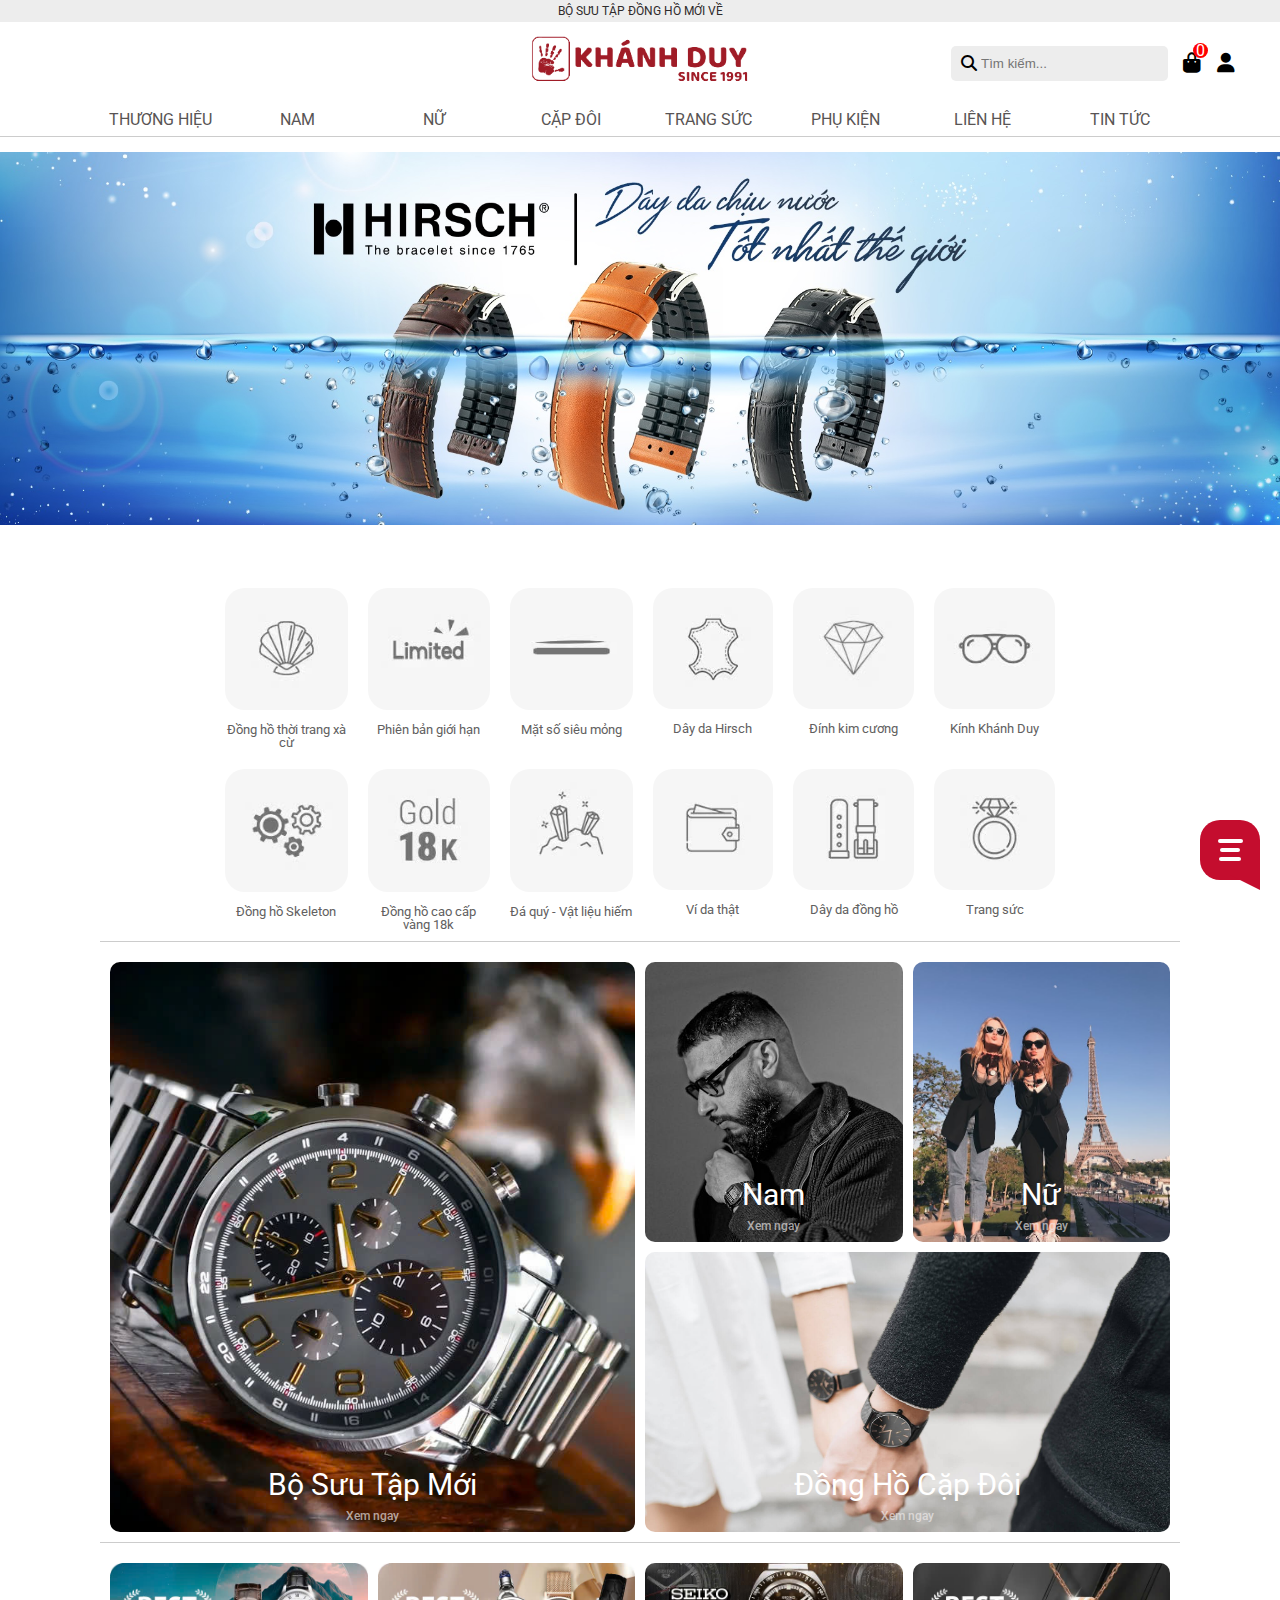
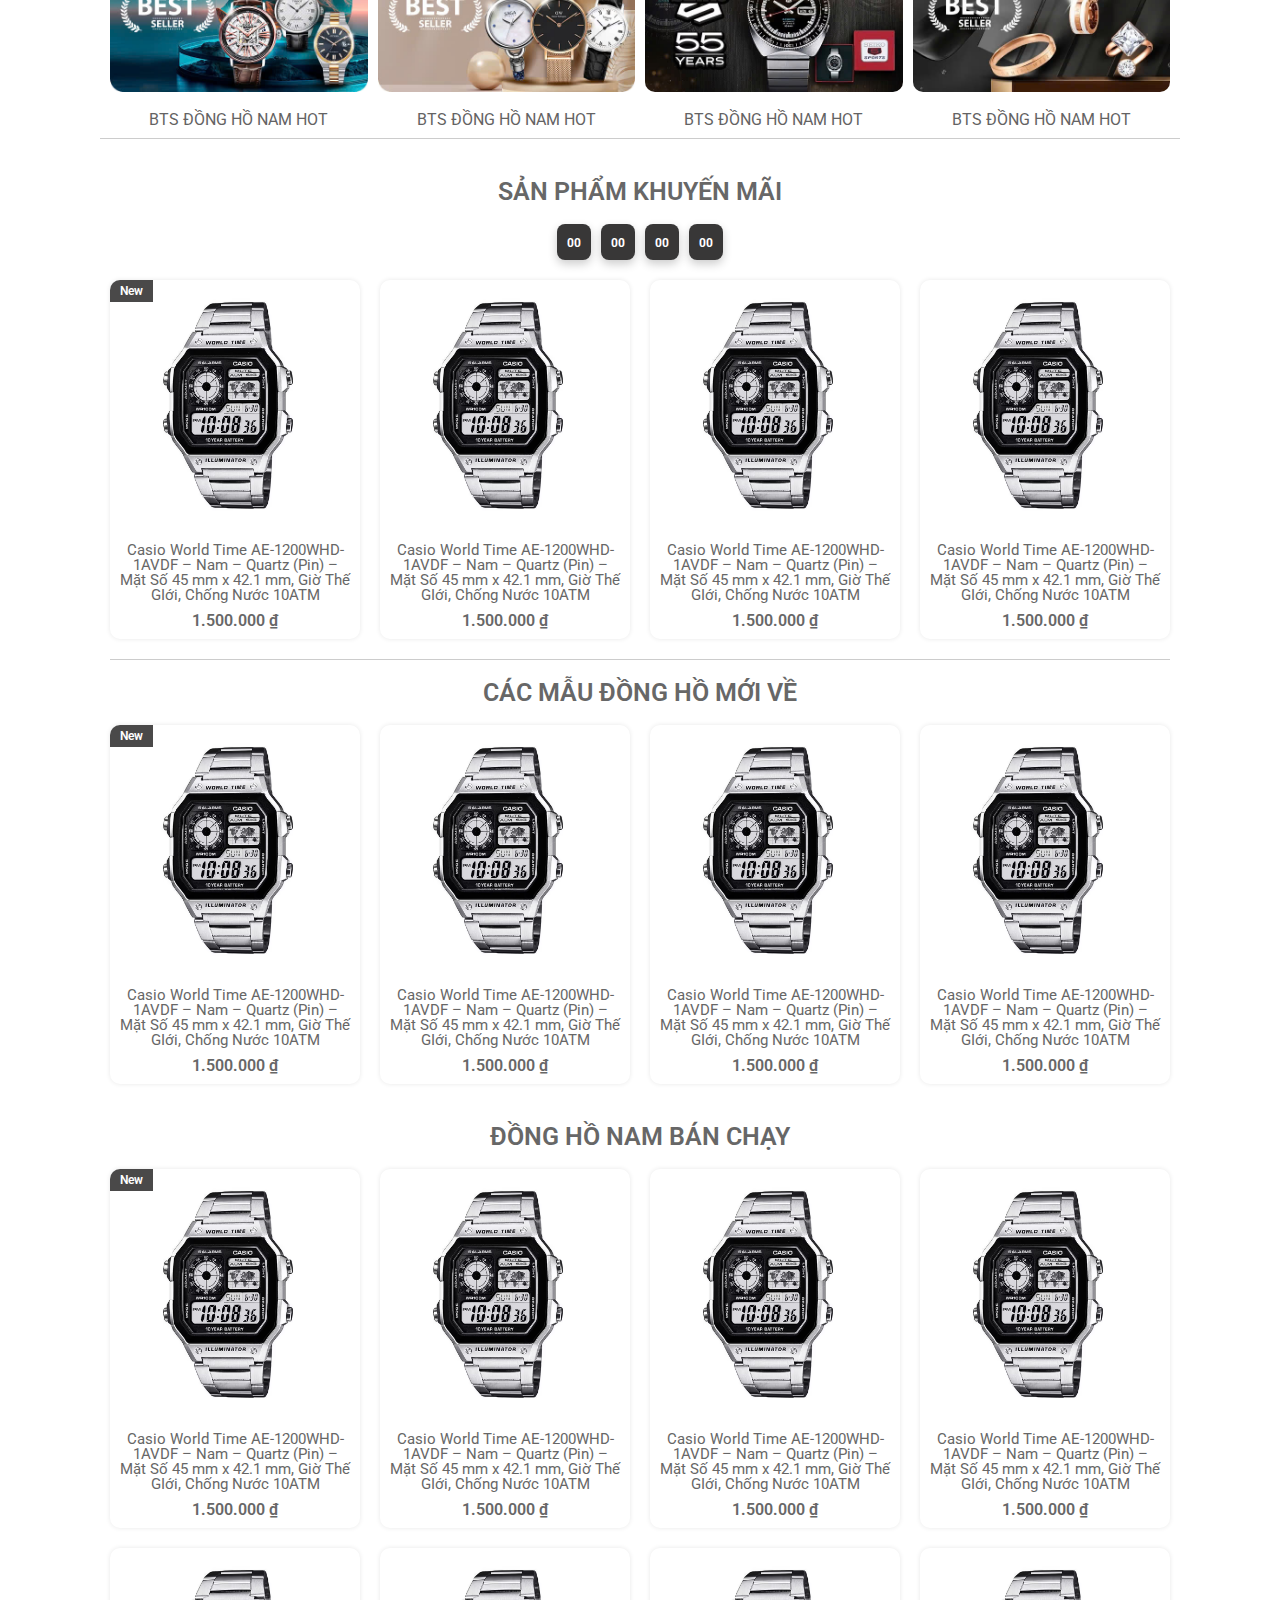
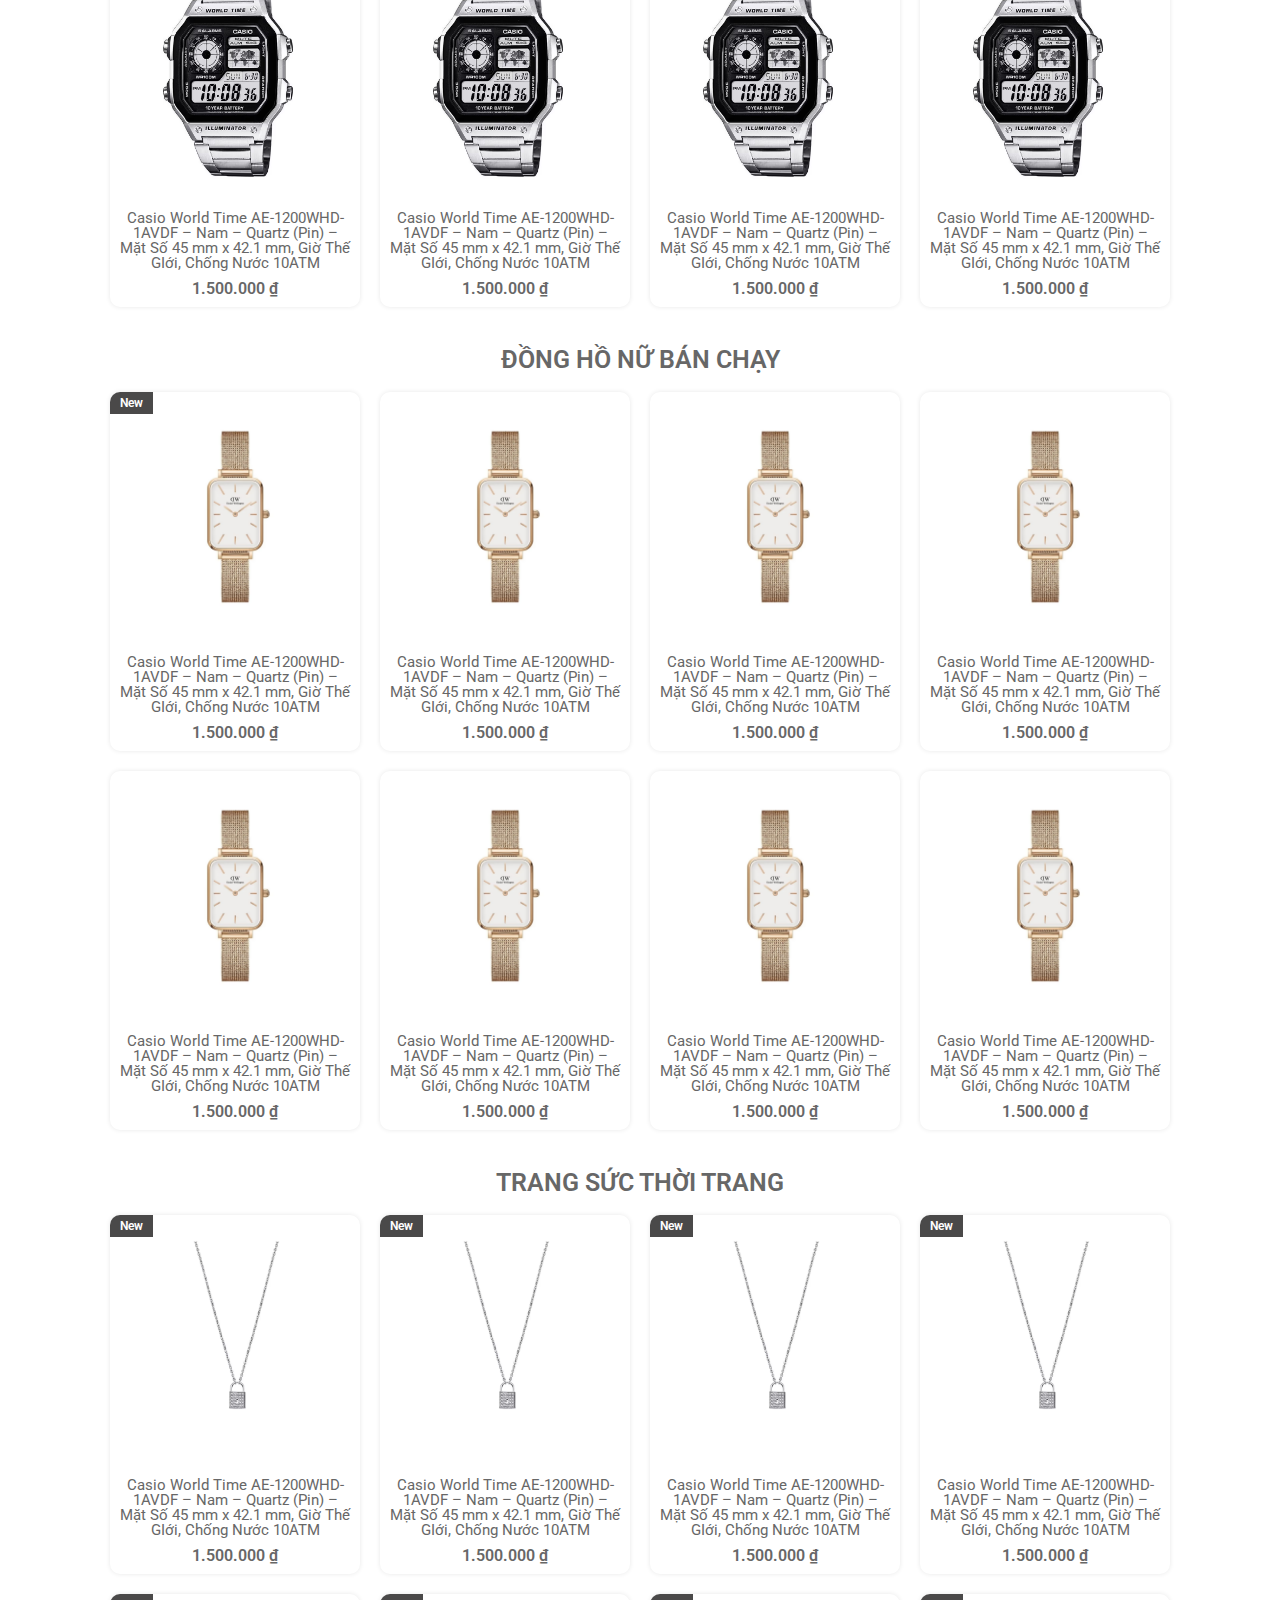
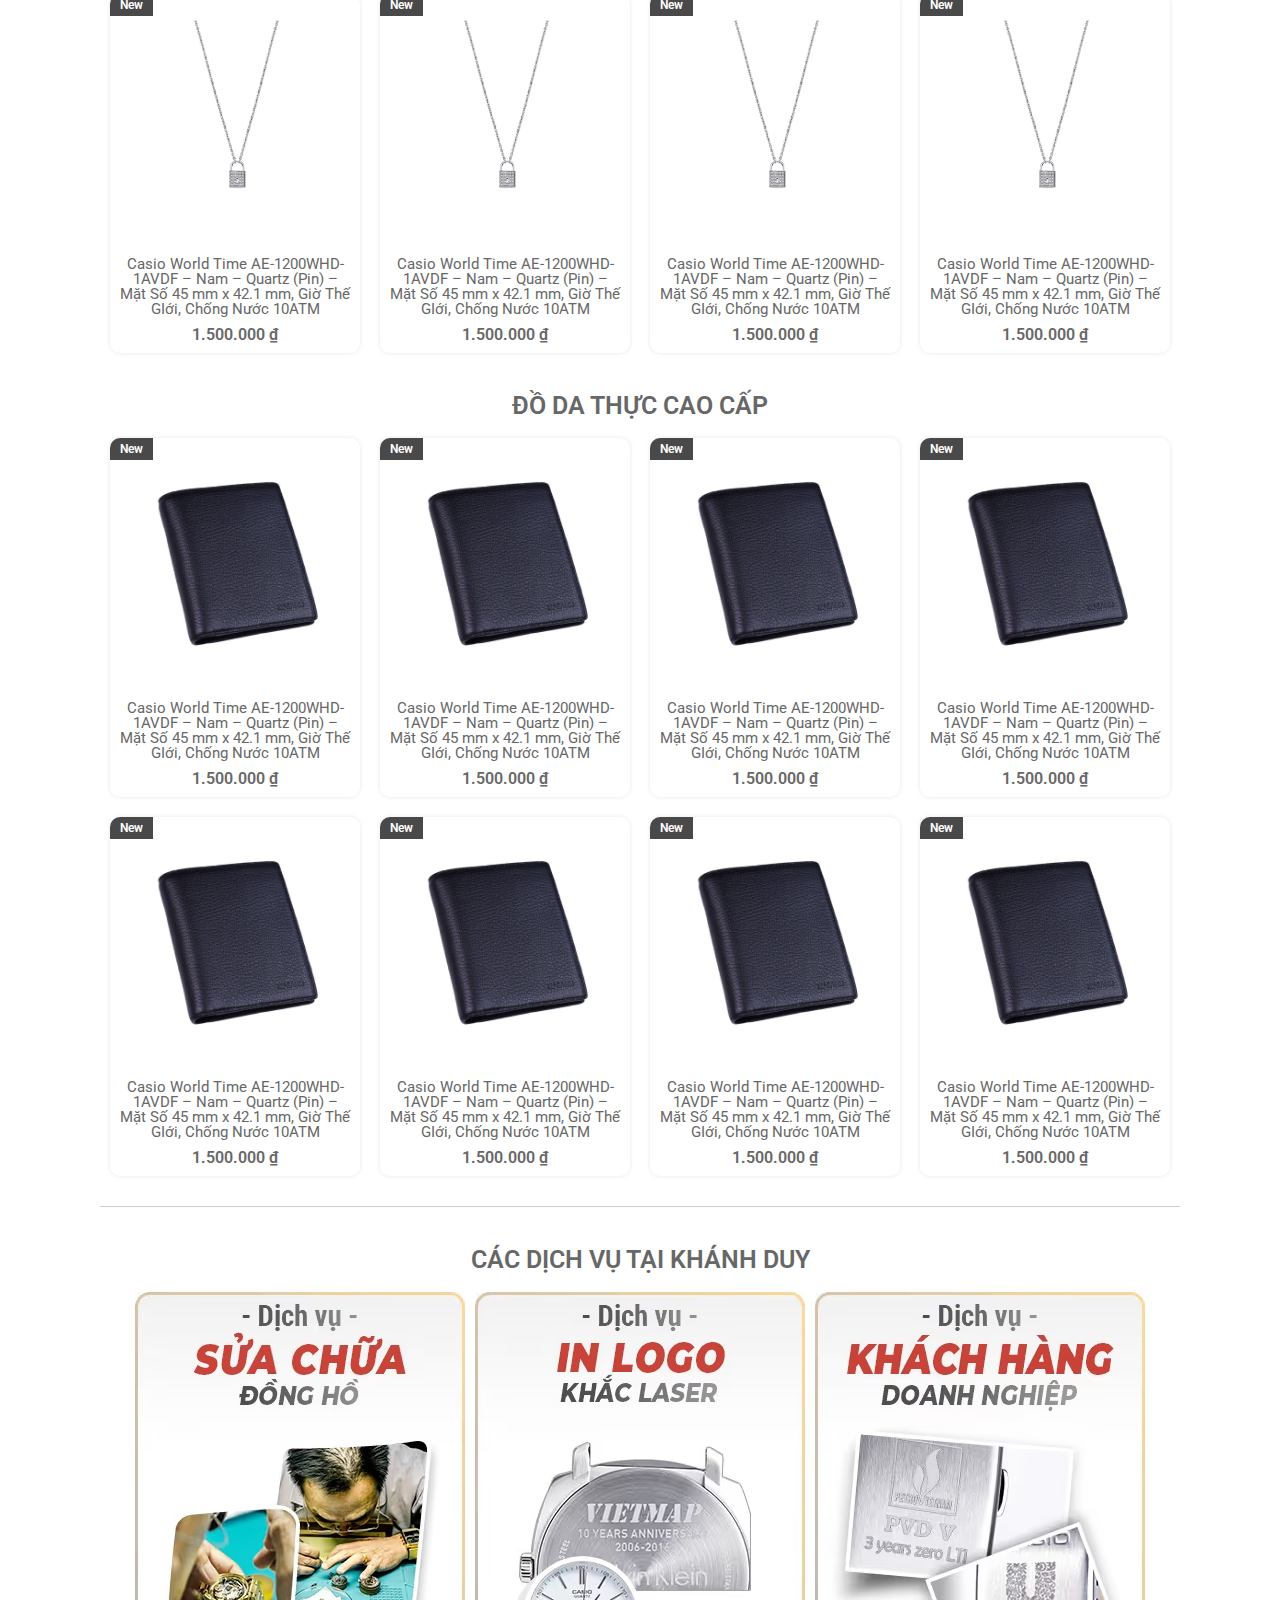
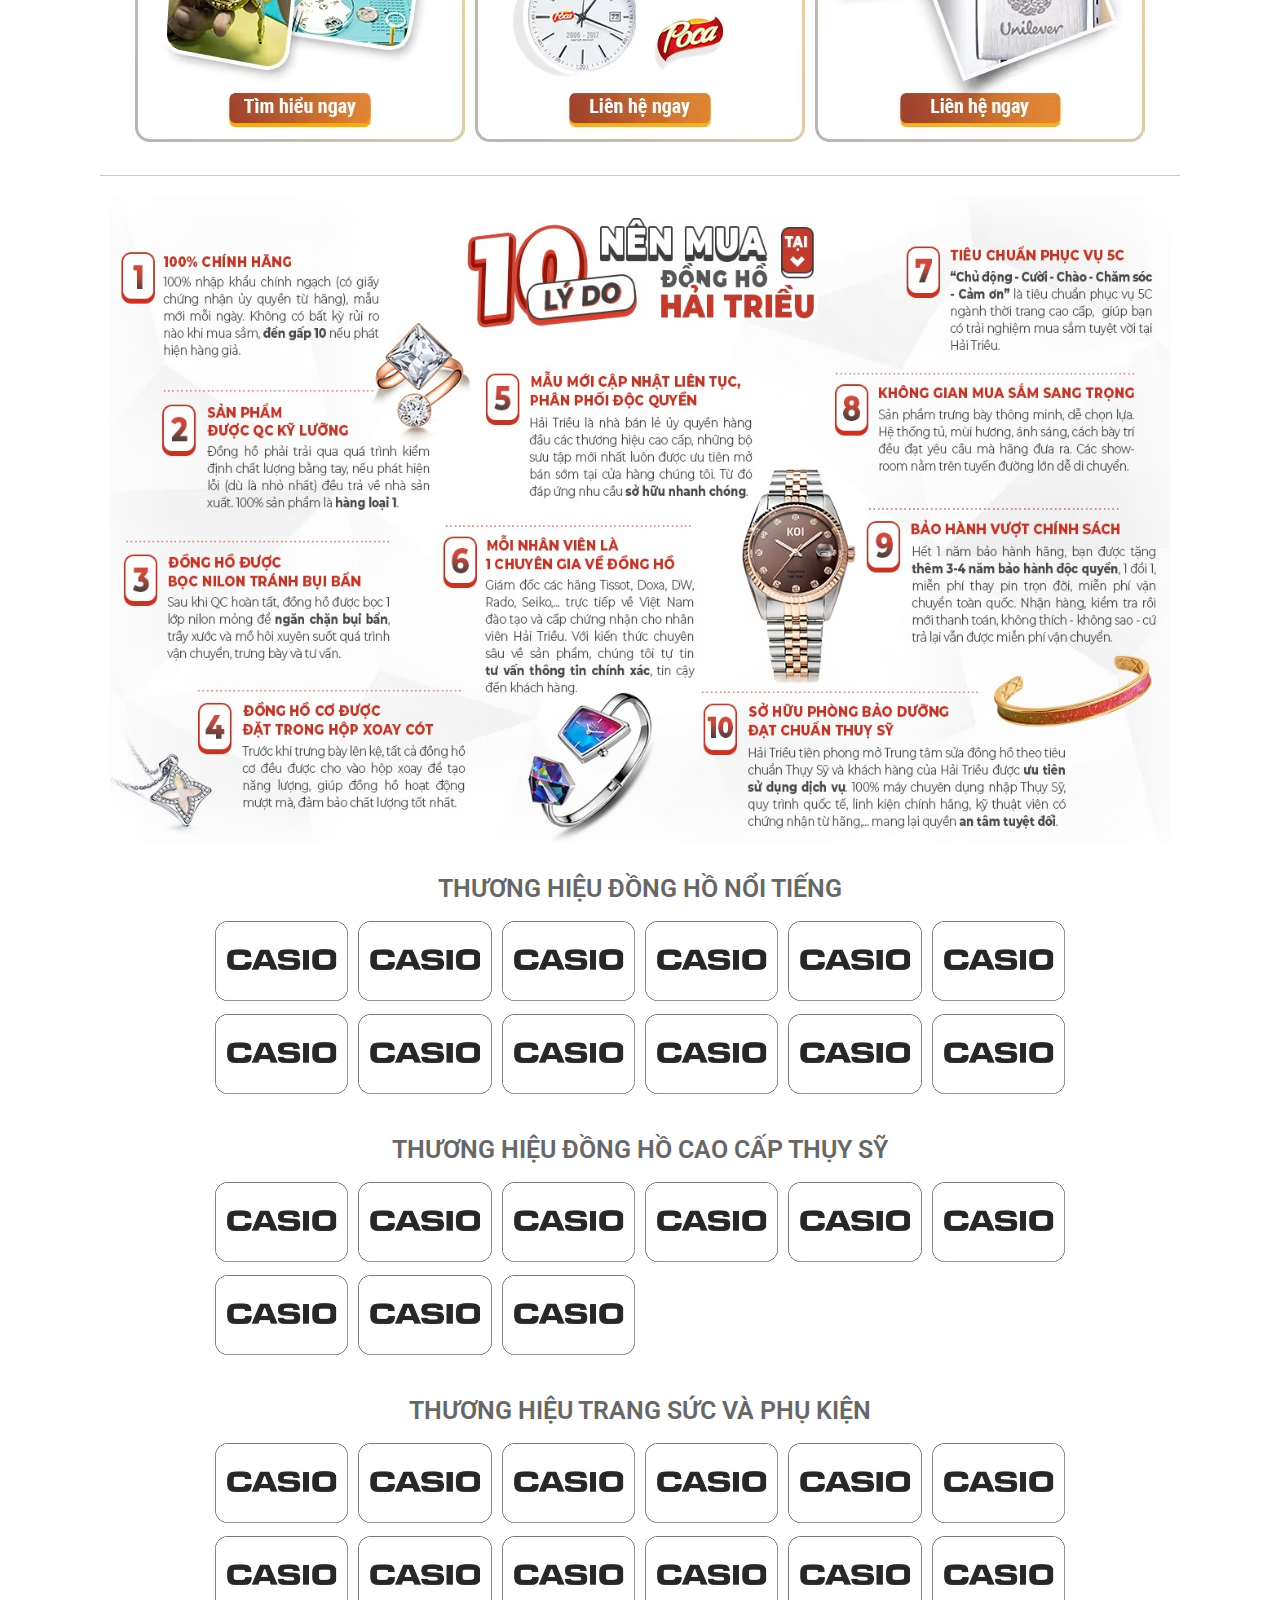
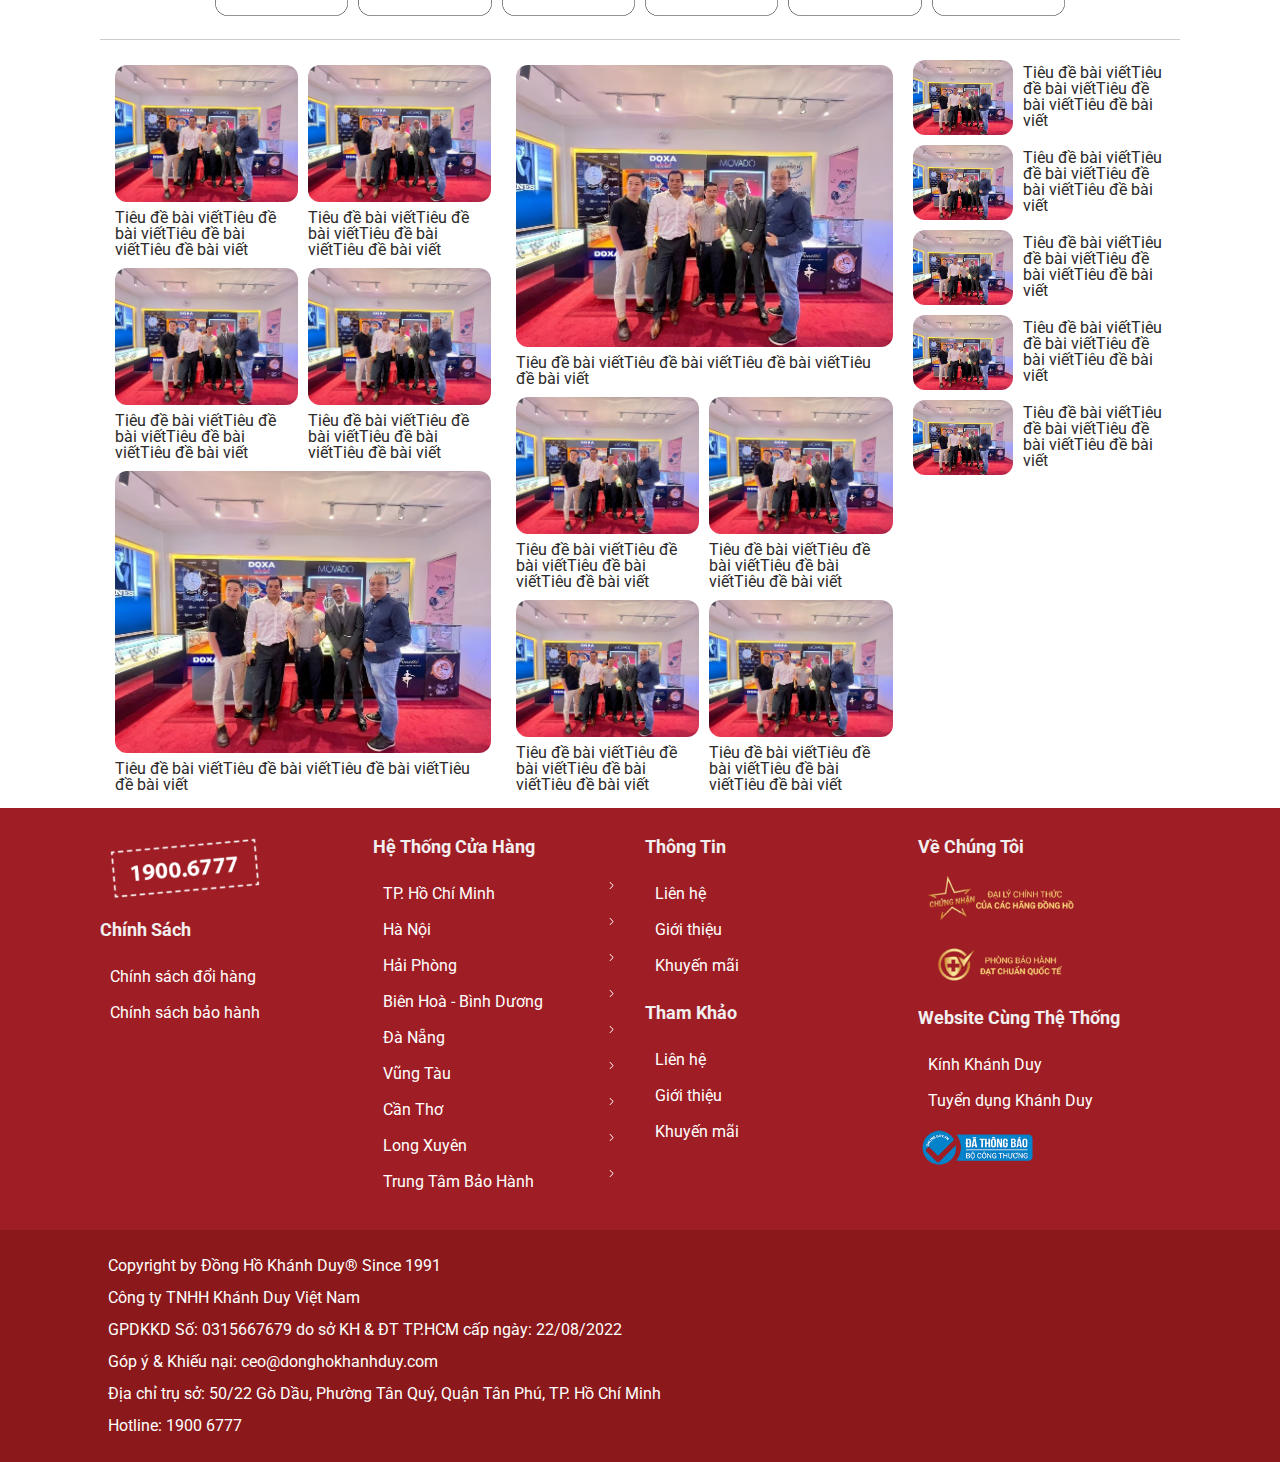
==== commit de60d183: "clear code" ====
--- a/app/views/index.html
+++ b/app/views/index.html
@@ -10,670 +10,25 @@
     <link rel="stylesheet" href="https://cdnjs.cloudflare.com/ajax/libs/font-awesome/6.7.2/css/all.min.css" />
     <link rel="stylesheet" href="../public/assets/css/main.css" />
     <link rel="stylesheet" href="../public/assets/css/home.css" />
+    <script src="../public/assets/js/load.js"></script>
   </head>
   <body>
     <!-- launcher -->
-    <div class="launcher">
-      <div class="launcher__icon">
-        <span></span>
-        <span></span>
-        <span></span>
-      </div>
-    </div>
-    
-    <header class="header">
-      <div class="header__top"><p>Bộ Sưu Tập Đồng Hồ Mới Về</p></div>
-      <div class="header__bottom flex-between">
-        <div class="header__menu">
-          <i class="fa-solid fa-bars bar"></i>
-        </div>
-        <div class="header__logo">
-          <a href="./index.html"><img src="../public/assets/img/logo.png" alt="logo Khánh Duy" /></a>
-        </div>
-        <div class="header__search flex-center gap-16">
-          <div class="header__search-input">
-            <input type="text" placeholder="Tìm kiếm..." />
-            <i class="fa-solid fa-magnifying-glass"></i>
-          </div>
-          <div class="header__cart flex-center gap-16">
-            <div class="header__cart-left">
-              <i class="fa-solid fa-bag-shopping"></i>
-              <span class="flex-center">0</span>
-            </div>
-            <div class="header__cart-right">
-              <i class="fa-solid fa-user"></i>
-            </div>
-          </div>
-        </div>
-      </div>
-    </header>
-
-    <!-- Search input mobile -->
-    <div class="search-input-mobile">
-      <div class="search-input">
-        <input type="text" placeholder="Tìm kiếm sản phẩm hoặc thương hiệu" />
-        <i class="fa-solid fa-magnifying-glass"></i>
-      </div>
-    </div>
-
-    <!-- Nav Desktop -->
-    <div class="container-fluid-nav">
-      <div class="container-nav">
-        <nav class="nav-desktop">
-          <ul class="nav__list flex-between flex-wrap">
-            <li class="nav__item" aria-haspopup="true" role="menu">
-              <a class="nav__link" href="#">Thương Hiệu</a>
-              <div class="nav__sub-wrap flex justify-center">
-                <ul class="nav__sub" role="menuitem">
-                  <li class="nav__sub-title">CÁC HÃNG BÁN CHẠY</li>
-                  <li class="nav__item-sub"><a class="nav__link-sub" href="#">Daniel Wellington (DW)</a></li>
-                  <li class="nav__item-sub"><a class="nav__link-sub" href="#">Seiko</a></li>
-                  <li class="nav__item-sub"><a class="nav__link-sub" href="#">Saga</a></li>
-                  <li class="nav__item-sub"><a class="nav__link-sub" href="#">Sokolov</a></li>
-                  <li class="nav__item-sub"><a class="nav__link-sub" href="#">Casio</a></li>
-                  <li class="nav__item-sub"><a class="nav__link-sub" href="#">Citizen</a></li>
-                </ul>
-                <ul class="nav__sub" role="menuitem">
-                  <li class="nav__sub-title">CÁC HÃNG BÁN CHẠY</li>
-                  <li class="nav__item-sub"><a class="nav__link-sub" href="#">KOI</a></li>
-                  <li class="nav__item-sub"><a class="nav__link-sub" href="#">G-Shock</a></li>
-                  <li class="nav__item-sub"><a class="nav__link-sub" href="#">Baby-G</a></li>
-                  <li class="nav__item-sub"><a class="nav__link-sub" href="#">Fossil</a></li>
-                  <li class="nav__item-sub"><a class="nav__link-sub" href="#">SR Watch</a></li>
-                  <li class="nav__item-sub"><a class="nav__link-sub" href="#">Orient</a></li>
-                </ul>
-                <ul class="nav__sub" role="menuitem">
-                  <li class="nav__sub-title">CÁC DÒNG ĐẶC BIỆT</li>
-                  <li class="nav__item-sub"><a class="nav__link-sub" href="#">Phiên bản giới hạn (Limited Editon)</a></li>
-                  <li class="nav__item-sub"><a class="nav__link-sub" href="#">Đồng hồ quân đội</a></li>
-                  <li class="nav__item-sub"><a class="nav__link-sub" href="#">Đồng hồ điện tử</a></li>
-                  <li class="nav__item-sub"><a class="nav__link-sub" href="#">Đồng hồ đính kim cương</a></li>
-                  <li class="nav__item-sub"><a class="nav__link-sub" href="#">Đồng hồ xà cừ</a></li>
-                  <li class="nav__item-sub"><a class="nav__link-sub" href="#">Đồng hồ trẻ em</a></li>
-                  <li class="nav__item-sub"><a class="nav__link-sub" href="#">Đồng hồ Nhật Bản</a></li>
-                </ul>
-                <ul class="nav__sub" role="menuitem">
-                  <li class="nav__sub-title">SWISS MADE (THỤY SỸ)</li>
-                  <li class="nav__item-sub"><a class="nav__link-sub" href="#">Longines</a></li>
-                  <li class="nav__item-sub"><a class="nav__link-sub" href="#">Doxa</a></li>
-                  <li class="nav__item-sub"><a class="nav__link-sub" href="#">Titoni</a></li>
-                  <li class="nav__item-sub"><a class="nav__link-sub" href="#">Tissot</a></li>
-                  <li class="nav__item-sub"><a class="nav__link-sub" href="#">Rado</a></li>
-                  <li class="nav__item-sub"><a class="nav__link-sub" href="#">Doxa</a></li>
-                  <li class="nav__item-sub"><a class="nav__link-sub" href="#">Frederique Constant</a></li>
-                </ul>
-                <ul class="nav__sub" role="menuitem">
-                  <li class="nav__sub-title">THƯƠNG HIỆU KHÁC</li>
-                  <li class="nav__item-sub"><a class="nav__link-sub" href="#">Calvin Klein</a></li>
-                  <li class="nav__item-sub"><a class="nav__link-sub" href="#">Mido</a></li>
-                  <li class="nav__item-sub"><a class="nav__link-sub" href="#">Certina</a></li>
-                </ul>
-              </div>
-            </li>
-            <li class="nav__item">
-              <a class="nav__link" href="#">Nam</a>
-              <div class="nav__sub-wrap flex justify-center">
-                <ul class="nav__sub" role="menuitem">
-                  <li class="nav__sub-title">KHOẢNG GIÁ</li>
-                  <li class="nav__item-sub"><a class="nav__link-sub" href="#">Dưới 2tr</a></li>
-                  <li class="nav__item-sub"><a class="nav__link-sub" href="#">2tr - 3tr</a></li>
-                  <li class="nav__item-sub"><a class="nav__link-sub" href="#">3tr - 4tr</a></li>
-                  <li class="nav__item-sub"><a class="nav__link-sub" href="#">4tr - 5tr</a></li>
-                  <li class="nav__item-sub"><a class="nav__link-sub" href="#">Trên 5tr</a></li>
-                </ul>
-                <ul class="nav__sub" role="menuitem">
-                  <li class="nav__sub-title">CHẤT LIỆU DÂY</li>
-                  <li class="nav__item-sub"><a class="nav__link-sub" href="#">Dây kim loại nam</a></li>
-                  <li class="nav__item-sub"><a class="nav__link-sub" href="#">Dây da nam</a></li>
-                  <li class="nav__item-sub"><a class="nav__link-sub" href="#">Dây cao su nam</a></li>
-                  <li class="nav__item-sub"><a class="nav__link-sub" href="#">Dây Titanium nam</a></li>
-                  <li class="nav__item-sub"><a class="nav__link-sub" href="#">Dây vải nam</a></li>
-                </ul>
-                <ul class="nav__sub" role="menuitem">
-                  <li class="nav__sub-title">THƯƠNG HIỆU</li>
-                  <li class="nav__item-sub"><a class="nav__link-sub" href="#">KOI nam</a></li>
-                  <li class="nav__item-sub"><a class="nav__link-sub" href="#">Casio nam</a></li>
-                  <li class="nav__item-sub"><a class="nav__link-sub" href="#">Seiko nam</a></li>
-                  <li class="nav__item-sub"><a class="nav__link-sub" href="#">Citizen nam</a></li>
-                  <li class="nav__item-sub"><a class="nav__link-sub" href="#">Orient nam</a></li>
-                  <li class="nav__item-sub"><a class="nav__link-sub" href="#">G-Shock</a></li>
-                </ul>
-                <ul class="nav__sub" role="menuitem">
-                  <li class="nav__sub-title">SWISS MADE (THỤY SỸ)</li>
-                  <li class="nav__item-sub"><a class="nav__link-sub" href="#">Longines nam</a></li>
-                  <li class="nav__item-sub"><a class="nav__link-sub" href="#">Doxa nam</a></li>
-                  <li class="nav__item-sub"><a class="nav__link-sub" href="#">Titoni nam</a></li>
-                  <li class="nav__item-sub"><a class="nav__link-sub" href="#">Tissot nam</a></li>
-                  <li class="nav__item-sub"><a class="nav__link-sub" href="#">Frederique Constant nam</a></li>
-                </ul>
-                <ul class="nav__sub" role="menuitem">
-                  <li class="nav__sub-title">CÁC DÒNG ĐẶC BIỆT</li>
-                  <li class="nav__item-sub"><a class="nav__link-sub" href="#">Đồng hồ Nhật Bản nam</a></li>
-                  <li class="nav__item-sub"><a class="nav__link-sub" href="#">Đồng hồ siêu mỏng nam</a></li>
-                  <li class="nav__item-sub"><a class="nav__link-sub" href="#">Đồng hồ kim cương nam</a></li>
-                  <li class="nav__item-sub"><a class="nav__link-sub" href="#">Đồng hồ cơ nam</a></li>
-                  <li class="nav__item-sub"><a class="nav__link-sub" href="#">Đồng hồ vàng 18K nam</a></li>
-                  <li class="nav__item-sub"><a class="nav__link-sub" href="#">Đồng hồ đính đá nam</a></li>
-                </ul>
-              </div>
-            </li>
-            <li class="nav__item">
-              <a class="nav__link" href="#">Nữ</a>
-              <div class="nav__sub-wrap flex justify-center">
-                <ul class="nav__sub" role="menuitem">
-                  <li class="nav__sub-title">CÁC HÃNG BÁN CHẠY</li>
-                  <li class="nav__item-sub"><a class="nav__link-sub" href="#">Daniel Wellington (DW)</a></li>
-                  <li class="nav__item-sub"><a class="nav__link-sub" href="#">Seiko</a></li>
-                  <li class="nav__item-sub"><a class="nav__link-sub" href="#">Saga</a></li>
-                  <li class="nav__item-sub"><a class="nav__link-sub" href="#">Sokolov</a></li>
-                  <li class="nav__item-sub"><a class="nav__link-sub" href="#">Casio</a></li>
-                  <li class="nav__item-sub"><a class="nav__link-sub" href="#">Citizen</a></li>
-                </ul>
-                <ul class="nav__sub" role="menuitem">
-                  <li class="nav__sub-title">CÁC HÃNG BÁN CHẠY</li>
-                  <li class="nav__item-sub"><a class="nav__link-sub" href="#">Daniel Wellington (DW)</a></li>
-                  <li class="nav__item-sub"><a class="nav__link-sub" href="#">Seiko</a></li>
-                  <li class="nav__item-sub"><a class="nav__link-sub" href="#">Saga</a></li>
-                  <li class="nav__item-sub"><a class="nav__link-sub" href="#">Sokolov</a></li>
-                  <li class="nav__item-sub"><a class="nav__link-sub" href="#">Casio</a></li>
-                  <li class="nav__item-sub"><a class="nav__link-sub" href="#">Citizen</a></li>
-                </ul>
-                <ul class="nav__sub" role="menuitem">
-                  <li class="nav__sub-title">CÁC HÃNG BÁN CHẠY</li>
-                  <li class="nav__item-sub"><a class="nav__link-sub" href="#">Daniel Wellington (DW)</a></li>
-                  <li class="nav__item-sub"><a class="nav__link-sub" href="#">Seiko</a></li>
-                  <li class="nav__item-sub"><a class="nav__link-sub" href="#">Saga</a></li>
-                  <li class="nav__item-sub"><a class="nav__link-sub" href="#">Sokolov</a></li>
-                  <li class="nav__item-sub"><a class="nav__link-sub" href="#">Casio</a></li>
-                  <li class="nav__item-sub"><a class="nav__link-sub" href="#">Citizen</a></li>
-                </ul>
-                <ul class="nav__sub" role="menuitem">
-                  <li class="nav__sub-title">CÁC HÃNG BÁN CHẠY</li>
-                  <li class="nav__item-sub"><a class="nav__link-sub" href="#">Daniel Wellington (DW)</a></li>
-                  <li class="nav__item-sub"><a class="nav__link-sub" href="#">Seiko</a></li>
-                  <li class="nav__item-sub"><a class="nav__link-sub" href="#">Saga</a></li>
-                  <li class="nav__item-sub"><a class="nav__link-sub" href="#">Sokolov</a></li>
-                  <li class="nav__item-sub"><a class="nav__link-sub" href="#">Casio</a></li>
-                  <li class="nav__item-sub"><a class="nav__link-sub" href="#">Citizen</a></li>
-                </ul>
-                <ul class="nav__sub" role="menuitem">
-                  <li class="nav__sub-title">CÁC HÃNG BÁN CHẠY</li>
-                  <li class="nav__item-sub"><a class="nav__link-sub" href="#">Daniel Wellington (DW)</a></li>
-                  <li class="nav__item-sub"><a class="nav__link-sub" href="#">Seiko</a></li>
-                  <li class="nav__item-sub"><a class="nav__link-sub" href="#">Saga</a></li>
-                  <li class="nav__item-sub"><a class="nav__link-sub" href="#">Sokolov</a></li>
-                  <li class="nav__item-sub"><a class="nav__link-sub" href="#">Casio</a></li>
-                  <li class="nav__item-sub"><a class="nav__link-sub" href="#">Citizen</a></li>
-                </ul>
-              </div>
-            </li>
-            <li class="nav__item">
-              <a class="nav__link" href="#">Cặp Đôi</a>
-              <div class="nav__sub-wrap flex justify-center">
-                <ul class="nav__sub" role="menuitem">
-                  <li class="nav__sub-title">CÁC HÃNG BÁN CHẠY</li>
-                  <li class="nav__item-sub"><a class="nav__link-sub" href="#">Daniel Wellington (DW)</a></li>
-                  <li class="nav__item-sub"><a class="nav__link-sub" href="#">Seiko</a></li>
-                  <li class="nav__item-sub"><a class="nav__link-sub" href="#">Saga</a></li>
-                  <li class="nav__item-sub"><a class="nav__link-sub" href="#">Sokolov</a></li>
-                  <li class="nav__item-sub"><a class="nav__link-sub" href="#">Casio</a></li>
-                  <li class="nav__item-sub"><a class="nav__link-sub" href="#">Citizen</a></li>
-                </ul>
-                <ul class="nav__sub" role="menuitem">
-                  <li class="nav__sub-title">CÁC HÃNG BÁN CHẠY</li>
-                  <li class="nav__item-sub"><a class="nav__link-sub" href="#">Daniel Wellington (DW)</a></li>
-                  <li class="nav__item-sub"><a class="nav__link-sub" href="#">Seiko</a></li>
-                  <li class="nav__item-sub"><a class="nav__link-sub" href="#">Saga</a></li>
-                  <li class="nav__item-sub"><a class="nav__link-sub" href="#">Sokolov</a></li>
-                  <li class="nav__item-sub"><a class="nav__link-sub" href="#">Casio</a></li>
-                  <li class="nav__item-sub"><a class="nav__link-sub" href="#">Citizen</a></li>
-                </ul>
-                <ul class="nav__sub" role="menuitem">
-                  <li class="nav__sub-title">CÁC HÃNG BÁN CHẠY</li>
-                  <li class="nav__item-sub"><a class="nav__link-sub" href="#">Daniel Wellington (DW)</a></li>
-                  <li class="nav__item-sub"><a class="nav__link-sub" href="#">Seiko</a></li>
-                  <li class="nav__item-sub"><a class="nav__link-sub" href="#">Saga</a></li>
-                  <li class="nav__item-sub"><a class="nav__link-sub" href="#">Sokolov</a></li>
-                  <li class="nav__item-sub"><a class="nav__link-sub" href="#">Casio</a></li>
-                  <li class="nav__item-sub"><a class="nav__link-sub" href="#">Citizen</a></li>
-                </ul>
-                <ul class="nav__sub" role="menuitem">
-                  <li class="nav__sub-title">CÁC HÃNG BÁN CHẠY</li>
-                  <li class="nav__item-sub"><a class="nav__link-sub" href="#">Daniel Wellington (DW)</a></li>
-                  <li class="nav__item-sub"><a class="nav__link-sub" href="#">Seiko</a></li>
-                  <li class="nav__item-sub"><a class="nav__link-sub" href="#">Saga</a></li>
-                  <li class="nav__item-sub"><a class="nav__link-sub" href="#">Sokolov</a></li>
-                  <li class="nav__item-sub"><a class="nav__link-sub" href="#">Casio</a></li>
-                  <li class="nav__item-sub"><a class="nav__link-sub" href="#">Citizen</a></li>
-                </ul>
-                <ul class="nav__sub" role="menuitem">
-                  <li class="nav__sub-title">CÁC HÃNG BÁN CHẠY</li>
-                  <li class="nav__item-sub"><a class="nav__link-sub" href="#">Daniel Wellington (DW)</a></li>
-                  <li class="nav__item-sub"><a class="nav__link-sub" href="#">Seiko</a></li>
-                  <li class="nav__item-sub"><a class="nav__link-sub" href="#">Saga</a></li>
-                  <li class="nav__item-sub"><a class="nav__link-sub" href="#">Sokolov</a></li>
-                  <li class="nav__item-sub"><a class="nav__link-sub" href="#">Casio</a></li>
-                  <li class="nav__item-sub"><a class="nav__link-sub" href="#">Citizen</a></li>
-                </ul>
-              </div>
-            </li>
-            <li class="nav__item">
-              <a class="nav__link" href="#">Trang Sức</a>
-              <div class="nav__sub-wrap flex justify-center">
-                <ul class="nav__sub" role="menuitem">
-                  <li class="nav__sub-title">CÁC HÃNG BÁN CHẠY</li>
-                  <li class="nav__item-sub"><a class="nav__link-sub" href="#">Daniel Wellington (DW)</a></li>
-                  <li class="nav__item-sub"><a class="nav__link-sub" href="#">Seiko</a></li>
-                  <li class="nav__item-sub"><a class="nav__link-sub" href="#">Saga</a></li>
-                  <li class="nav__item-sub"><a class="nav__link-sub" href="#">Sokolov</a></li>
-                  <li class="nav__item-sub"><a class="nav__link-sub" href="#">Casio</a></li>
-                  <li class="nav__item-sub"><a class="nav__link-sub" href="#">Citizen</a></li>
-                </ul>
-                <ul class="nav__sub" role="menuitem">
-                  <li class="nav__sub-title">CÁC HÃNG BÁN CHẠY</li>
-                  <li class="nav__item-sub"><a class="nav__link-sub" href="#">Daniel Wellington (DW)</a></li>
-                  <li class="nav__item-sub"><a class="nav__link-sub" href="#">Seiko</a></li>
-                  <li class="nav__item-sub"><a class="nav__link-sub" href="#">Saga</a></li>
-                  <li class="nav__item-sub"><a class="nav__link-sub" href="#">Sokolov</a></li>
-                  <li class="nav__item-sub"><a class="nav__link-sub" href="#">Casio</a></li>
-                  <li class="nav__item-sub"><a class="nav__link-sub" href="#">Citizen</a></li>
-                </ul>
-                <ul class="nav__sub" role="menuitem">
-                  <li class="nav__sub-title">CÁC HÃNG BÁN CHẠY</li>
-                  <li class="nav__item-sub"><a class="nav__link-sub" href="#">Daniel Wellington (DW)</a></li>
-                  <li class="nav__item-sub"><a class="nav__link-sub" href="#">Seiko</a></li>
-                  <li class="nav__item-sub"><a class="nav__link-sub" href="#">Saga</a></li>
-                  <li class="nav__item-sub"><a class="nav__link-sub" href="#">Sokolov</a></li>
-                  <li class="nav__item-sub"><a class="nav__link-sub" href="#">Casio</a></li>
-                  <li class="nav__item-sub"><a class="nav__link-sub" href="#">Citizen</a></li>
-                </ul>
-                <ul class="nav__sub" role="menuitem">
-                  <li class="nav__sub-title">CÁC HÃNG BÁN CHẠY</li>
-                  <li class="nav__item-sub"><a class="nav__link-sub" href="#">Daniel Wellington (DW)</a></li>
-                  <li class="nav__item-sub"><a class="nav__link-sub" href="#">Seiko</a></li>
-                  <li class="nav__item-sub"><a class="nav__link-sub" href="#">Saga</a></li>
-                  <li class="nav__item-sub"><a class="nav__link-sub" href="#">Sokolov</a></li>
-                  <li class="nav__item-sub"><a class="nav__link-sub" href="#">Casio</a></li>
-                  <li class="nav__item-sub"><a class="nav__link-sub" href="#">Citizen</a></li>
-                </ul>
-                <ul class="nav__sub" role="menuitem">
-                  <li class="nav__sub-title">CÁC HÃNG BÁN CHẠY</li>
-                  <li class="nav__item-sub"><a class="nav__link-sub" href="#">Daniel Wellington (DW)</a></li>
-                  <li class="nav__item-sub"><a class="nav__link-sub" href="#">Seiko</a></li>
-                  <li class="nav__item-sub"><a class="nav__link-sub" href="#">Saga</a></li>
-                  <li class="nav__item-sub"><a class="nav__link-sub" href="#">Sokolov</a></li>
-                  <li class="nav__item-sub"><a class="nav__link-sub" href="#">Casio</a></li>
-                  <li class="nav__item-sub"><a class="nav__link-sub" href="#">Citizen</a></li>
-                </ul>
-              </div>
-            </li>
-            <li class="nav__item">
-              <a class="nav__link" href="#">Phụ Kiện</a>
-              <div class="nav__sub-wrap flex justify-center">
-                <ul class="nav__sub" role="menuitem">
-                  <li class="nav__sub-title">CÁC HÃNG BÁN CHẠY</li>
-                  <li class="nav__item-sub"><a class="nav__link-sub" href="#">Daniel Wellington (DW)</a></li>
-                  <li class="nav__item-sub"><a class="nav__link-sub" href="#">Seiko</a></li>
-                  <li class="nav__item-sub"><a class="nav__link-sub" href="#">Saga</a></li>
-                  <li class="nav__item-sub"><a class="nav__link-sub" href="#">Sokolov</a></li>
-                  <li class="nav__item-sub"><a class="nav__link-sub" href="#">Casio</a></li>
-                  <li class="nav__item-sub"><a class="nav__link-sub" href="#">Citizen</a></li>
-                </ul>
-                <ul class="nav__sub" role="menuitem">
-                  <li class="nav__sub-title">CÁC HÃNG BÁN CHẠY</li>
-                  <li class="nav__item-sub"><a class="nav__link-sub" href="#">Daniel Wellington (DW)</a></li>
-                  <li class="nav__item-sub"><a class="nav__link-sub" href="#">Seiko</a></li>
-                  <li class="nav__item-sub"><a class="nav__link-sub" href="#">Saga</a></li>
-                  <li class="nav__item-sub"><a class="nav__link-sub" href="#">Sokolov</a></li>
-                  <li class="nav__item-sub"><a class="nav__link-sub" href="#">Casio</a></li>
-                  <li class="nav__item-sub"><a class="nav__link-sub" href="#">Citizen</a></li>
-                </ul>
-                <ul class="nav__sub" role="menuitem">
-                  <li class="nav__sub-title">CÁC HÃNG BÁN CHẠY</li>
-                  <li class="nav__item-sub"><a class="nav__link-sub" href="#">Daniel Wellington (DW)</a></li>
-                  <li class="nav__item-sub"><a class="nav__link-sub" href="#">Seiko</a></li>
-                  <li class="nav__item-sub"><a class="nav__link-sub" href="#">Saga</a></li>
-                  <li class="nav__item-sub"><a class="nav__link-sub" href="#">Sokolov</a></li>
-                  <li class="nav__item-sub"><a class="nav__link-sub" href="#">Casio</a></li>
-                  <li class="nav__item-sub"><a class="nav__link-sub" href="#">Citizen</a></li>
-                </ul>
-                <ul class="nav__sub" role="menuitem">
-                  <li class="nav__sub-title">CÁC HÃNG BÁN CHẠY</li>
-                  <li class="nav__item-sub"><a class="nav__link-sub" href="#">Daniel Wellington (DW)</a></li>
-                  <li class="nav__item-sub"><a class="nav__link-sub" href="#">Seiko</a></li>
-                  <li class="nav__item-sub"><a class="nav__link-sub" href="#">Saga</a></li>
-                  <li class="nav__item-sub"><a class="nav__link-sub" href="#">Sokolov</a></li>
-                  <li class="nav__item-sub"><a class="nav__link-sub" href="#">Casio</a></li>
-                  <li class="nav__item-sub"><a class="nav__link-sub" href="#">Citizen</a></li>
-                </ul>
-                <ul class="nav__sub" role="menuitem">
-                  <li class="nav__sub-title">CÁC HÃNG BÁN CHẠY</li>
-                  <li class="nav__item-sub"><a class="nav__link-sub" href="#">Daniel Wellington (DW)</a></li>
-                  <li class="nav__item-sub"><a class="nav__link-sub" href="#">Seiko</a></li>
-                  <li class="nav__item-sub"><a class="nav__link-sub" href="#">Saga</a></li>
-                  <li class="nav__item-sub"><a class="nav__link-sub" href="#">Sokolov</a></li>
-                  <li class="nav__item-sub"><a class="nav__link-sub" href="#">Casio</a></li>
-                  <li class="nav__item-sub"><a class="nav__link-sub" href="#">Citizen</a></li>
-                </ul>
-              </div>
-            </li>
-            <li class="nav__item">
-              <a class="nav__link" href="#">Liên Hệ</a>
-              <div class="nav__sub-wrap flex justify-center">
-                <ul class="nav__sub" role="menuitem">
-                  <li class="nav__sub-title">CÁC HÃNG BÁN CHẠY</li>
-                  <li class="nav__item-sub"><a class="nav__link-sub" href="#">Daniel Wellington (DW)</a></li>
-                  <li class="nav__item-sub"><a class="nav__link-sub" href="#">Seiko</a></li>
-                  <li class="nav__item-sub"><a class="nav__link-sub" href="#">Saga</a></li>
-                  <li class="nav__item-sub"><a class="nav__link-sub" href="#">Sokolov</a></li>
-                  <li class="nav__item-sub"><a class="nav__link-sub" href="#">Casio</a></li>
-                  <li class="nav__item-sub"><a class="nav__link-sub" href="#">Citizen</a></li>
-                </ul>
-                <ul class="nav__sub" role="menuitem">
-                  <li class="nav__sub-title">CÁC HÃNG BÁN CHẠY</li>
-                  <li class="nav__item-sub"><a class="nav__link-sub" href="#">Daniel Wellington (DW)</a></li>
-                  <li class="nav__item-sub"><a class="nav__link-sub" href="#">Seiko</a></li>
-                  <li class="nav__item-sub"><a class="nav__link-sub" href="#">Saga</a></li>
-                  <li class="nav__item-sub"><a class="nav__link-sub" href="#">Sokolov</a></li>
-                  <li class="nav__item-sub"><a class="nav__link-sub" href="#">Casio</a></li>
-                  <li class="nav__item-sub"><a class="nav__link-sub" href="#">Citizen</a></li>
-                </ul>
-                <ul class="nav__sub" role="menuitem">
-                  <li class="nav__sub-title">CÁC HÃNG BÁN CHẠY</li>
-                  <li class="nav__item-sub"><a class="nav__link-sub" href="#">Daniel Wellington (DW)</a></li>
-                  <li class="nav__item-sub"><a class="nav__link-sub" href="#">Seiko</a></li>
-                  <li class="nav__item-sub"><a class="nav__link-sub" href="#">Saga</a></li>
-                  <li class="nav__item-sub"><a class="nav__link-sub" href="#">Sokolov</a></li>
-                  <li class="nav__item-sub"><a class="nav__link-sub" href="#">Casio</a></li>
-                  <li class="nav__item-sub"><a class="nav__link-sub" href="#">Citizen</a></li>
-                </ul>
-                <ul class="nav__sub" role="menuitem">
-                  <li class="nav__sub-title">CÁC HÃNG BÁN CHẠY</li>
-                  <li class="nav__item-sub"><a class="nav__link-sub" href="#">Daniel Wellington (DW)</a></li>
-                  <li class="nav__item-sub"><a class="nav__link-sub" href="#">Seiko</a></li>
-                  <li class="nav__item-sub"><a class="nav__link-sub" href="#">Saga</a></li>
-                  <li class="nav__item-sub"><a class="nav__link-sub" href="#">Sokolov</a></li>
-                  <li class="nav__item-sub"><a class="nav__link-sub" href="#">Casio</a></li>
-                  <li class="nav__item-sub"><a class="nav__link-sub" href="#">Citizen</a></li>
-                </ul>
-                <ul class="nav__sub" role="menuitem">
-                  <li class="nav__sub-title">CÁC HÃNG BÁN CHẠY</li>
-                  <li class="nav__item-sub"><a class="nav__link-sub" href="#">Daniel Wellington (DW)</a></li>
-                  <li class="nav__item-sub"><a class="nav__link-sub" href="#">Seiko</a></li>
-                  <li class="nav__item-sub"><a class="nav__link-sub" href="#">Saga</a></li>
-                  <li class="nav__item-sub"><a class="nav__link-sub" href="#">Sokolov</a></li>
-                  <li class="nav__item-sub"><a class="nav__link-sub" href="#">Casio</a></li>
-                  <li class="nav__item-sub"><a class="nav__link-sub" href="#">Citizen</a></li>
-                </ul>
-              </div>
-            </li>
-            <li class="nav__item">
-              <a class="nav__link" href="#">Tin Tức</a>
-              <div class="nav__sub-wrap flex justify-center">
-                <ul class="nav__sub" role="menuitem">
-                  <li class="nav__sub-title">CÁC HÃNG BÁN CHẠY</li>
-                  <li class="nav__item-sub"><a class="nav__link-sub" href="#">Daniel Wellington (DW)</a></li>
-                  <li class="nav__item-sub"><a class="nav__link-sub" href="#">Seiko</a></li>
-                  <li class="nav__item-sub"><a class="nav__link-sub" href="#">Saga</a></li>
-                  <li class="nav__item-sub"><a class="nav__link-sub" href="#">Sokolov</a></li>
-                  <li class="nav__item-sub"><a class="nav__link-sub" href="#">Casio</a></li>
-                  <li class="nav__item-sub"><a class="nav__link-sub" href="#">Citizen</a></li>
-                </ul>
-                <ul class="nav__sub" role="menuitem">
-                  <li class="nav__sub-title">CÁC HÃNG BÁN CHẠY</li>
-                  <li class="nav__item-sub"><a class="nav__link-sub" href="#">Daniel Wellington (DW)</a></li>
-                  <li class="nav__item-sub"><a class="nav__link-sub" href="#">Seiko</a></li>
-                  <li class="nav__item-sub"><a class="nav__link-sub" href="#">Saga</a></li>
-                  <li class="nav__item-sub"><a class="nav__link-sub" href="#">Sokolov</a></li>
-                  <li class="nav__item-sub"><a class="nav__link-sub" href="#">Casio</a></li>
-                  <li class="nav__item-sub"><a class="nav__link-sub" href="#">Citizen</a></li>
-                </ul>
-                <ul class="nav__sub" role="menuitem">
-                  <li class="nav__sub-title">CÁC HÃNG BÁN CHẠY</li>
-                  <li class="nav__item-sub"><a class="nav__link-sub" href="#">Daniel Wellington (DW)</a></li>
-                  <li class="nav__item-sub"><a class="nav__link-sub" href="#">Seiko</a></li>
-                  <li class="nav__item-sub"><a class="nav__link-sub" href="#">Saga</a></li>
-                  <li class="nav__item-sub"><a class="nav__link-sub" href="#">Sokolov</a></li>
-                  <li class="nav__item-sub"><a class="nav__link-sub" href="#">Casio</a></li>
-                  <li class="nav__item-sub"><a class="nav__link-sub" href="#">Citizen</a></li>
-                </ul>
-                <ul class="nav__sub" role="menuitem">
-                  <li class="nav__sub-title">CÁC HÃNG BÁN CHẠY</li>
-                  <li class="nav__item-sub"><a class="nav__link-sub" href="#">Daniel Wellington (DW)</a></li>
-                  <li class="nav__item-sub"><a class="nav__link-sub" href="#">Seiko</a></li>
-                  <li class="nav__item-sub"><a class="nav__link-sub" href="#">Saga</a></li>
-                  <li class="nav__item-sub"><a class="nav__link-sub" href="#">Sokolov</a></li>
-                  <li class="nav__item-sub"><a class="nav__link-sub" href="#">Casio</a></li>
-                  <li class="nav__item-sub"><a class="nav__link-sub" href="#">Citizen</a></li>
-                </ul>
-                <ul class="nav__sub" role="menuitem">
-                  <li class="nav__sub-title">CÁC HÃNG BÁN CHẠY</li>
-                  <li class="nav__item-sub"><a class="nav__link-sub" href="#">Daniel Wellington (DW)</a></li>
-                  <li class="nav__item-sub"><a class="nav__link-sub" href="#">Seiko</a></li>
-                  <li class="nav__item-sub"><a class="nav__link-sub" href="#">Saga</a></li>
-                  <li class="nav__item-sub"><a class="nav__link-sub" href="#">Sokolov</a></li>
-                  <li class="nav__item-sub"><a class="nav__link-sub" href="#">Casio</a></li>
-                  <li class="nav__item-sub"><a class="nav__link-sub" href="#">Citizen</a></li>
-                </ul>
-              </div>
-            </li>
-          </ul>
-        </nav>
-      </div>
-    </div>
-
-    <!-- Nav Mobile -->
-    <div class="wrapper">
-      <nav class="nav-mobile">
-        <div class="nav-mobile__title">
-          <span>Menu</span>
-        </div>
-        <div class="nav-mobile__list">
-          <ul class="nav__list">
-            <li class="nav__item">
-              <a href="#" class="nav__link">Thương Hiệu</a>
-              <ul class="nav__sub">
-                <li class="nav__item-sub"><a href="#" class="nav__link-sub">Sản Phẩm 1</a></li>
-                <li class="nav__item-sub"><a href="#" class="nav__link-sub">Sản Phẩm 1</a></li>
-                <li class="nav__item-sub"><a href="#" class="nav__link-sub">Sản Phẩm 1</a></li>
-                <li class="nav__item-sub"><a href="#" class="nav__link-sub">Sản Phẩm 1</a></li>
-                <li class="nav__item-sub"><a href="#" class="nav__link-sub">Sản Phẩm 1</a></li>
-                <li class="nav__item-sub"><a href="#" class="nav__link-sub">Sản Phẩm 1</a></li>
-                <li class="nav__item-sub"><a href="#" class="nav__link-sub">Sản Phẩm 1</a></li>
-                <li class="nav__item-sub"><a href="#" class="nav__link-sub">Sản Phẩm 1</a></li>
-                <li class="nav__item-sub"><a href="#" class="nav__link-sub">Sản Phẩm 1</a></li>
-              </ul>
-            </li>
-          </ul>
-          <div class="nav__dropdown">
-            <i class="fa-solid fa-chevron-right"></i>
-          </div>
-        </div>
-        <div class="nav-mobile__list">
-          <ul class="nav__list">
-            <li class="nav__item">
-              <a href="#" class="nav__link">Thương Hiệu</a>
-              <ul class="nav__sub">
-                <li class="nav__item-sub"><a href="#" class="nav__link-sub">Sản Phẩm 1</a></li>
-                <li class="nav__item-sub"><a href="#" class="nav__link-sub">Sản Phẩm 1</a></li>
-                <li class="nav__item-sub"><a href="#" class="nav__link-sub">Sản Phẩm 1</a></li>
-                <li class="nav__item-sub"><a href="#" class="nav__link-sub">Sản Phẩm 1</a></li>
-                <li class="nav__item-sub"><a href="#" class="nav__link-sub">Sản Phẩm 1</a></li>
-                <li class="nav__item-sub"><a href="#" class="nav__link-sub">Sản Phẩm 1</a></li>
-                <li class="nav__item-sub"><a href="#" class="nav__link-sub">Sản Phẩm 1</a></li>
-                <li class="nav__item-sub"><a href="#" class="nav__link-sub">Sản Phẩm 1</a></li>
-                <li class="nav__item-sub"><a href="#" class="nav__link-sub">Sản Phẩm 1</a></li>
-              </ul>
-            </li>
-          </ul>
-          <div class="nav__dropdown">
-            <i class="fa-solid fa-chevron-right"></i>
-          </div>
-        </div>
-        <div class="nav-mobile__list">
-          <ul class="nav__list">
-            <li class="nav__item">
-              <a href="#" class="nav__link">Thương Hiệu</a>
-              <ul class="nav__sub">
-                <li class="nav__item-sub"><a href="#" class="nav__link-sub">Sản Phẩm 1</a></li>
-                <li class="nav__item-sub"><a href="#" class="nav__link-sub">Sản Phẩm 1</a></li>
-                <li class="nav__item-sub"><a href="#" class="nav__link-sub">Sản Phẩm 1</a></li>
-                <li class="nav__item-sub"><a href="#" class="nav__link-sub">Sản Phẩm 1</a></li>
-                <li class="nav__item-sub"><a href="#" class="nav__link-sub">Sản Phẩm 1</a></li>
-                <li class="nav__item-sub"><a href="#" class="nav__link-sub">Sản Phẩm 1</a></li>
-                <li class="nav__item-sub"><a href="#" class="nav__link-sub">Sản Phẩm 1</a></li>
-                <li class="nav__item-sub"><a href="#" class="nav__link-sub">Sản Phẩm 1</a></li>
-                <li class="nav__item-sub"><a href="#" class="nav__link-sub">Sản Phẩm 1</a></li>
-              </ul>
-            </li>
-          </ul>
-          <div class="nav__dropdown">
-            <i class="fa-solid fa-chevron-right"></i>
-          </div>
-        </div>
-        <div class="nav-mobile__list">
-          <ul class="nav__list">
-            <li class="nav__item">
-              <a href="#" class="nav__link">Thương Hiệu</a>
-              <ul class="nav__sub">
-                <li class="nav__item-sub"><a href="#" class="nav__link-sub">Sản Phẩm 1</a></li>
-                <li class="nav__item-sub"><a href="#" class="nav__link-sub">Sản Phẩm 1</a></li>
-                <li class="nav__item-sub"><a href="#" class="nav__link-sub">Sản Phẩm 1</a></li>
-                <li class="nav__item-sub"><a href="#" class="nav__link-sub">Sản Phẩm 1</a></li>
-                <li class="nav__item-sub"><a href="#" class="nav__link-sub">Sản Phẩm 1</a></li>
-                <li class="nav__item-sub"><a href="#" class="nav__link-sub">Sản Phẩm 1</a></li>
-                <li class="nav__item-sub"><a href="#" class="nav__link-sub">Sản Phẩm 1</a></li>
-                <li class="nav__item-sub"><a href="#" class="nav__link-sub">Sản Phẩm 1</a></li>
-                <li class="nav__item-sub"><a href="#" class="nav__link-sub">Sản Phẩm 1</a></li>
-              </ul>
-            </li>
-          </ul>
-          <div class="nav__dropdown">
-            <i class="fa-solid fa-chevron-right"></i>
-          </div>
-        </div>
-        <div class="nav-mobile__list">
-          <ul class="nav__list">
-            <li class="nav__item">
-              <a href="#" class="nav__link">Thương Hiệu</a>
-              <ul class="nav__sub">
-                <li class="nav__item-sub"><a href="#" class="nav__link-sub">Sản Phẩm 1</a></li>
-                <li class="nav__item-sub"><a href="#" class="nav__link-sub">Sản Phẩm 1</a></li>
-                <li class="nav__item-sub"><a href="#" class="nav__link-sub">Sản Phẩm 1</a></li>
-                <li class="nav__item-sub"><a href="#" class="nav__link-sub">Sản Phẩm 1</a></li>
-                <li class="nav__item-sub"><a href="#" class="nav__link-sub">Sản Phẩm 1</a></li>
-                <li class="nav__item-sub"><a href="#" class="nav__link-sub">Sản Phẩm 1</a></li>
-                <li class="nav__item-sub"><a href="#" class="nav__link-sub">Sản Phẩm 1</a></li>
-                <li class="nav__item-sub"><a href="#" class="nav__link-sub">Sản Phẩm 1</a></li>
-                <li class="nav__item-sub"><a href="#" class="nav__link-sub">Sản Phẩm 1</a></li>
-              </ul>
-            </li>
-          </ul>
-          <div class="nav__dropdown">
-            <i class="fa-solid fa-chevron-right"></i>
-          </div>
-        </div>
-        <div class="nav-mobile__list">
-          <ul class="nav__list">
-            <li class="nav__item">
-              <a href="#" class="nav__link">Thương Hiệu</a>
-              <ul class="nav__sub">
-                <li class="nav__item-sub"><a href="#" class="nav__link-sub">Sản Phẩm 1</a></li>
-                <li class="nav__item-sub"><a href="#" class="nav__link-sub">Sản Phẩm 1</a></li>
-                <li class="nav__item-sub"><a href="#" class="nav__link-sub">Sản Phẩm 1</a></li>
-                <li class="nav__item-sub"><a href="#" class="nav__link-sub">Sản Phẩm 1</a></li>
-                <li class="nav__item-sub"><a href="#" class="nav__link-sub">Sản Phẩm 1</a></li>
-                <li class="nav__item-sub"><a href="#" class="nav__link-sub">Sản Phẩm 1</a></li>
-                <li class="nav__item-sub"><a href="#" class="nav__link-sub">Sản Phẩm 1</a></li>
-                <li class="nav__item-sub"><a href="#" class="nav__link-sub">Sản Phẩm 1</a></li>
-                <li class="nav__item-sub"><a href="#" class="nav__link-sub">Sản Phẩm 1</a></li>
-              </ul>
-            </li>
-          </ul>
-          <div class="nav__dropdown">
-            <i class="fa-solid fa-chevron-right"></i>
-          </div>
-        </div>
-        <div class="nav-mobile__list">
-          <ul class="nav__list">
-            <li class="nav__item">
-              <a href="#" class="nav__link">Thương Hiệu</a>
-              <ul class="nav__sub">
-                <li class="nav__item-sub"><a href="#" class="nav__link-sub">Sản Phẩm 1</a></li>
-                <li class="nav__item-sub"><a href="#" class="nav__link-sub">Sản Phẩm 1</a></li>
-                <li class="nav__item-sub"><a href="#" class="nav__link-sub">Sản Phẩm 1</a></li>
-                <li class="nav__item-sub"><a href="#" class="nav__link-sub">Sản Phẩm 1</a></li>
-                <li class="nav__item-sub"><a href="#" class="nav__link-sub">Sản Phẩm 1</a></li>
-                <li class="nav__item-sub"><a href="#" class="nav__link-sub">Sản Phẩm 1</a></li>
-                <li class="nav__item-sub"><a href="#" class="nav__link-sub">Sản Phẩm 1</a></li>
-                <li class="nav__item-sub"><a href="#" class="nav__link-sub">Sản Phẩm 1</a></li>
-                <li class="nav__item-sub"><a href="#" class="nav__link-sub">Sản Phẩm 1</a></li>
-              </ul>
-            </li>
-          </ul>
-          <div class="nav__dropdown">
-            <i class="fa-solid fa-chevron-right"></i>
-          </div>
-        </div>
-        <div class="nav-mobile__list">
-          <ul class="nav__list">
-            <li class="nav__item">
-              <a href="#" class="nav__link">Thương Hiệu</a>
-              <ul class="nav__sub">
-                <li class="nav__item-sub"><a href="#" class="nav__link-sub">Sản Phẩm 1</a></li>
-                <li class="nav__item-sub"><a href="#" class="nav__link-sub">Sản Phẩm 1</a></li>
-                <li class="nav__item-sub"><a href="#" class="nav__link-sub">Sản Phẩm 1</a></li>
-                <li class="nav__item-sub"><a href="#" class="nav__link-sub">Sản Phẩm 1</a></li>
-                <li class="nav__item-sub"><a href="#" class="nav__link-sub">Sản Phẩm 1</a></li>
-                <li class="nav__item-sub"><a href="#" class="nav__link-sub">Sản Phẩm 1</a></li>
-                <li class="nav__item-sub"><a href="#" class="nav__link-sub">Sản Phẩm 1</a></li>
-                <li class="nav__item-sub"><a href="#" class="nav__link-sub">Sản Phẩm 1</a></li>
-                <li class="nav__item-sub"><a href="#" class="nav__link-sub">Sản Phẩm 1</a></li>
-              </ul>
-            </li>
-          </ul>
-          <div class="nav__dropdown">
-            <i class="fa-solid fa-chevron-right"></i>
-          </div>
-        </div>
-        <div class="nav-mobile__list">
-          <ul class="nav__list">
-            <li class="nav__item">
-              <a href="#" class="nav__link">Thương Hiệu</a>
-              <ul class="nav__sub">
-                <li class="nav__item-sub"><a href="#" class="nav__link-sub">Sản Phẩm 1</a></li>
-                <li class="nav__item-sub"><a href="#" class="nav__link-sub">Sản Phẩm 1</a></li>
-                <li class="nav__item-sub"><a href="#" class="nav__link-sub">Sản Phẩm 1</a></li>
-                <li class="nav__item-sub"><a href="#" class="nav__link-sub">Sản Phẩm 1</a></li>
-                <li class="nav__item-sub"><a href="#" class="nav__link-sub">Sản Phẩm 1</a></li>
-                <li class="nav__item-sub"><a href="#" class="nav__link-sub">Sản Phẩm 1</a></li>
-                <li class="nav__item-sub"><a href="#" class="nav__link-sub">Sản Phẩm 1</a></li>
-                <li class="nav__item-sub"><a href="#" class="nav__link-sub">Sản Phẩm 1</a></li>
-                <li class="nav__item-sub"><a href="#" class="nav__link-sub">Sản Phẩm 1</a></li>
-              </ul>
-            </li>
-          </ul>
-          <div class="nav__dropdown">
-            <i class="fa-solid fa-chevron-right"></i>
-          </div>
-        </div>
-
-        <div class="nav-mobile__icon flex-center">
-          <div class="icon-bag">
-            <i class="fa-solid fa-bag-shopping"></i>
-          </div>
-          <div class="icon-phone">
-            <i class="fa-solid fa-phone"></i>
-          </div>
-        </div>
-      </nav>
-    </div>
-    <div class="overlay"></div>
+    <div class="flex-center" id="launcher"></div>
+
+    <!-- header -->
+    <div id="header"></div>
 
     <!-- Slider -->
     <div class="slider">
       <div class="slider__item">
-        <img class="slider__img" src="../public/assets/img/sliders/slider-1.jpg" data-large="../public/assets/img/sliders/slider-1.jpg" data-small="../public/assets/img/sliders/slider-1-small.jpg" alt="Slider 1" />
+        <img
+          class="slider__img"
+          src="../public/assets/img/sliders/slider-1.jpg"
+          data-large="../public/assets/img/sliders/slider-1.jpg"
+          data-small="../public/assets/img/sliders/slider-1-small.jpg"
+          alt="Slider 1"
+        />
       </div>
     </div>
 
@@ -1609,72 +964,72 @@
     <div class="container-main">
       <div class="news">
         <div class="news__main">
-          <div class="news__list">
-            <article class="news__item">
-              <img class="news__img" src="../public/assets/img/news/new1.avif" alt="Hình ảnh bài viết" />
-              <a class="news__link" href="#"><h2 class="news__title">Tiêu đề bài viếtTiêu đề bài viếtTiêu đề bài viếtTiêu đề bài viết</h2></a>
-            </article>
-            <article class="news__item">
-              <img class="news__img" src="../public/assets/img/news/new1.avif" alt="Hình ảnh bài viết" />
-              <a class="news__link" href="#"><h2 class="news__title">Tiêu đề bài viếtTiêu đề bài viếtTiêu đề bài viếtTiêu đề bài viết</h2></a>
-            </article>
-            <article class="news__item">
-              <img class="news__img" src="../public/assets/img/news/new1.avif" alt="Hình ảnh bài viết" />
-              <a class="news__link" href="#"><h2 class="news__title">Tiêu đề bài viếtTiêu đề bài viếtTiêu đề bài viếtTiêu đề bài viết</h2></a>
-            </article>
-            <article class="news__item">
-              <img class="news__img" src="../public/assets/img/news/new1.avif" alt="Hình ảnh bài viết" />
-              <a class="news__link" href="#"><h2 class="news__title">Tiêu đề bài viếtTiêu đề bài viếtTiêu đề bài viếtTiêu đề bài viết</h2></a>
-            </article>
-            <article class="news__item news__item--large">
+          <div class="news__list grid-2">
+            <article class="news__item flex flex-col gap-8">
+              <img class="news__img" src="../public/assets/img/news/new1.avif" alt="Hình ảnh bài viết" />
+              <a class="news__link" href="#"><h2 class="news__title">Tiêu đề bài viếtTiêu đề bài viếtTiêu đề bài viếtTiêu đề bài viết</h2></a>
+            </article>
+            <article class="news__item flex flex-col gap-8">
+              <img class="news__img" src="../public/assets/img/news/new1.avif" alt="Hình ảnh bài viết" />
+              <a class="news__link" href="#"><h2 class="news__title">Tiêu đề bài viếtTiêu đề bài viếtTiêu đề bài viếtTiêu đề bài viết</h2></a>
+            </article>
+            <article class="news__item flex flex-col gap-8">
+              <img class="news__img" src="../public/assets/img/news/new1.avif" alt="Hình ảnh bài viết" />
+              <a class="news__link" href="#"><h2 class="news__title">Tiêu đề bài viếtTiêu đề bài viếtTiêu đề bài viếtTiêu đề bài viết</h2></a>
+            </article>
+            <article class="news__item flex flex-col gap-8">
+              <img class="news__img" src="../public/assets/img/news/new1.avif" alt="Hình ảnh bài viết" />
+              <a class="news__link" href="#"><h2 class="news__title">Tiêu đề bài viếtTiêu đề bài viếtTiêu đề bài viếtTiêu đề bài viết</h2></a>
+            </article>
+            <article class="news__item flex flex-col gap-8 news__item--large">
               <img class="news__img" src="../public/assets/img/news/new1.avif" alt="Hình ảnh bài viết" />
               <a class="news__link" href="#"><h2 class="news__title">Tiêu đề bài viếtTiêu đề bài viếtTiêu đề bài viếtTiêu đề bài viết</h2></a>
             </article>
           </div>
         </div>
         <div class="news__main">
-          <div class="news__list">
-            <article class="news__item news__item--large">
-              <img class="news__img" src="../public/assets/img/news/new1.avif" alt="Hình ảnh bài viết" />
-              <a class="news__link" href="#"><h2 class="news__title">Tiêu đề bài viếtTiêu đề bài viếtTiêu đề bài viếtTiêu đề bài viết</h2></a>
-            </article>
-            <article class="news__item">
-              <img class="news__img" src="../public/assets/img/news/new1.avif" alt="Hình ảnh bài viết" />
-              <a class="news__link" href="#"><h2 class="news__title">Tiêu đề bài viếtTiêu đề bài viếtTiêu đề bài viếtTiêu đề bài viết</h2></a>
-            </article>
-            <article class="news__item">
-              <img class="news__img" src="../public/assets/img/news/new1.avif" alt="Hình ảnh bài viết" />
-              <a class="news__link" href="#"><h2 class="news__title">Tiêu đề bài viếtTiêu đề bài viếtTiêu đề bài viếtTiêu đề bài viết</h2></a>
-            </article>
-            <article class="news__item">
-              <img class="news__img" src="../public/assets/img/news/new1.avif" alt="Hình ảnh bài viết" />
-              <a class="news__link" href="#"><h2 class="news__title">Tiêu đề bài viếtTiêu đề bài viếtTiêu đề bài viếtTiêu đề bài viết</h2></a>
-            </article>
-            <article class="news__item">
+          <div class="news__list grid-2">
+            <article class="news__item flex flex-col gap-8 news__item--large">
+              <img class="news__img" src="../public/assets/img/news/new1.avif" alt="Hình ảnh bài viết" />
+              <a class="news__link" href="#"><h2 class="news__title">Tiêu đề bài viếtTiêu đề bài viếtTiêu đề bài viếtTiêu đề bài viết</h2></a>
+            </article>
+            <article class="news__item flex flex-col gap-8">
+              <img class="news__img" src="../public/assets/img/news/new1.avif" alt="Hình ảnh bài viết" />
+              <a class="news__link" href="#"><h2 class="news__title">Tiêu đề bài viếtTiêu đề bài viếtTiêu đề bài viếtTiêu đề bài viết</h2></a>
+            </article>
+            <article class="news__item flex flex-col gap-8">
+              <img class="news__img" src="../public/assets/img/news/new1.avif" alt="Hình ảnh bài viết" />
+              <a class="news__link" href="#"><h2 class="news__title">Tiêu đề bài viếtTiêu đề bài viếtTiêu đề bài viếtTiêu đề bài viết</h2></a>
+            </article>
+            <article class="news__item flex flex-col gap-8">
+              <img class="news__img" src="../public/assets/img/news/new1.avif" alt="Hình ảnh bài viết" />
+              <a class="news__link" href="#"><h2 class="news__title">Tiêu đề bài viếtTiêu đề bài viếtTiêu đề bài viếtTiêu đề bài viết</h2></a>
+            </article>
+            <article class="news__item flex flex-col gap-8">
               <img class="news__img" src="../public/assets/img/news/new1.avif" alt="Hình ảnh bài viết" />
               <a class="news__link" href="#"><h2 class="news__title">Tiêu đề bài viếtTiêu đề bài viếtTiêu đề bài viếtTiêu đề bài viết</h2></a>
             </article>
           </div>
         </div>
         <aside class="news__sidebar">
-          <div class="news__list">
-            <article class="news__item">
-              <img class="news__img" src="../public/assets/img/news/new1.avif" alt="Hình ảnh bài viết" />
-              <a class="news__link" href="#"><h2 class="news__title">Tiêu đề bài viếtTiêu đề bài viếtTiêu đề bài viếtTiêu đề bài viết</h2></a>
-            </article>
-            <article class="news__item">
-              <img class="news__img" src="../public/assets/img/news/new1.avif" alt="Hình ảnh bài viết" />
-              <a class="news__link" href="#"><h2 class="news__title">Tiêu đề bài viếtTiêu đề bài viếtTiêu đề bài viếtTiêu đề bài viết</h2></a>
-            </article>
-            <article class="news__item">
-              <img class="news__img" src="../public/assets/img/news/new1.avif" alt="Hình ảnh bài viết" />
-              <a class="news__link" href="#"><h2 class="news__title">Tiêu đề bài viếtTiêu đề bài viếtTiêu đề bài viếtTiêu đề bài viết</h2></a>
-            </article>
-            <article class="news__item">
-              <img class="news__img" src="../public/assets/img/news/new1.avif" alt="Hình ảnh bài viết" />
-              <a class="news__link" href="#"><h2 class="news__title">Tiêu đề bài viếtTiêu đề bài viếtTiêu đề bài viếtTiêu đề bài viết</h2></a>
-            </article>
-            <article class="news__item">
+          <div class="news__list flex flex-col gap-10">
+            <article class="news__item flex-center gap-10">
+              <img class="news__img" src="../public/assets/img/news/new1.avif" alt="Hình ảnh bài viết" />
+              <a class="news__link" href="#"><h2 class="news__title">Tiêu đề bài viếtTiêu đề bài viếtTiêu đề bài viếtTiêu đề bài viết</h2></a>
+            </article>
+            <article class="news__item flex-center gap-10">
+              <img class="news__img" src="../public/assets/img/news/new1.avif" alt="Hình ảnh bài viết" />
+              <a class="news__link" href="#"><h2 class="news__title">Tiêu đề bài viếtTiêu đề bài viếtTiêu đề bài viếtTiêu đề bài viết</h2></a>
+            </article>
+            <article class="news__item flex-center gap-10">
+              <img class="news__img" src="../public/assets/img/news/new1.avif" alt="Hình ảnh bài viết" />
+              <a class="news__link" href="#"><h2 class="news__title">Tiêu đề bài viếtTiêu đề bài viếtTiêu đề bài viếtTiêu đề bài viết</h2></a>
+            </article>
+            <article class="news__item flex-center gap-10">
+              <img class="news__img" src="../public/assets/img/news/new1.avif" alt="Hình ảnh bài viết" />
+              <a class="news__link" href="#"><h2 class="news__title">Tiêu đề bài viếtTiêu đề bài viếtTiêu đề bài viếtTiêu đề bài viết</h2></a>
+            </article>
+            <article class="news__item flex-center gap-10">
               <img class="news__img" src="../public/assets/img/news/new1.avif" alt="Hình ảnh bài viết" />
               <a class="news__link" href="#"><h2 class="news__title">Tiêu đề bài viếtTiêu đề bài viếtTiêu đề bài viếtTiêu đề bài viết</h2></a>
             </article>
@@ -1684,107 +1039,7 @@
     </div>
 
     <!-- footer -->
-    <footer class="footer">
-      <div class="container-footer-top">
-        <div class="footer__top">
-          <div class="footer__group">
-            <img class="footer__hotline" src="../public/assets/img/footer/hotline.avif" alt="Hình ảnh hotline" class="footer__img" />
-            <h3 class="footer__title">Chính Sách</h3>
-            <ul class="footer__list">
-              <li class="footer__item">
-                <a class="footer__link" href="#">Chính sách đổi hàng</a>
-              </li>
-              <li class="footer__item">
-                <a class="footer__link" href="#">Chính sách bảo hành</a>
-              </li>
-            </ul>
-          </div>
-          <div class="footer__group footer__group-store">
-            <h3 class="footer__title">Hệ Thống Cửa Hàng</h3>
-            <ul class="footer__list">
-              <li class="footer__item">
-                <a class="footer__link" href="#">TP. Hồ Chí Minh</a>
-              </li>
-              <li class="footer__item">
-                <a class="footer__link" href="#">Hà Nội</a>
-              </li>
-              <li class="footer__item">
-                <a class="footer__link" href="#">Hải Phòng</a>
-              </li>
-              <li class="footer__item">
-                <a class="footer__link" href="#">Biên Hoà - Bình Dương</a>
-              </li>
-              <li class="footer__item">
-                <a class="footer__link" href="#">Đà Nẵng</a>
-              </li>
-              <li class="footer__item">
-                <a class="footer__link" href="#">Vũng Tàu</a>
-              </li>
-              <li class="footer__item">
-                <a class="footer__link" href="#">Cần Thơ</a>
-              </li>
-              <li class="footer__item">
-                <a class="footer__link" href="#">Long Xuyên</a>
-              </li>
-              <li class="footer__item">
-                <a class="footer__link" href="#">Trung Tâm Bảo Hành</a>
-              </li>
-            </ul>
-          </div>
-          <div class="footer__group">
-            <h3 class="footer__title">Thông Tin</h3>
-            <ul class="footer__list">
-              <li class="footer__item">
-                <a class="footer__link" href="#">Liên hệ</a>
-              </li>
-              <li class="footer__item">
-                <a class="footer__link" href="#">Giới thiệu</a>
-              </li>
-              <li class="footer__item">
-                <a class="footer__link" href="#">Khuyến mãi</a>
-              </li>
-            </ul>
-            <h3 class="footer__title">Tham Khảo</h3>
-            <ul class="footer__list">
-              <li class="footer__item">
-                <a class="footer__link" href="#">Liên hệ</a>
-              </li>
-              <li class="footer__item">
-                <a class="footer__link" href="#">Giới thiệu</a>
-              </li>
-              <li class="footer__item">
-                <a class="footer__link" href="#">Khuyến mãi</a>
-              </li>
-            </ul>
-          </div>
-          <div class="footer__group">
-            <h3 class="footer__title">Về Chúng Tôi</h3>
-            <img class="footer__daily" src="../public/assets/img/footer/daily.avif" alt="Hình ảnh đại lý" />
-            <img class="footer__baohanh" src="../public/assets/img/footer/baohanh.avif" alt="Hình ảnh bảo thành" />
-            <h3 class="footer__title">Website Cùng Thệ Thống</h3>
-            <ul class="footer__list">
-              <li class="footer__item">
-                <a class="footer__link" href="#">Kính Khánh Duy</a>
-              </li>
-              <li class="footer__item">
-                <a class="footer__link" href="#">Tuyển dụng Khánh Duy</a>
-              </li>
-            </ul>
-            <img class="footer__bocongthuong" src="../public/assets/img/footer/bocongthuong.avif" alt="Hình ảnh bộ công thương" />
-          </div>
-        </div>
-      </div>
-      <div class="container-footer-bottom">
-        <div class="footer__bottom">
-          <p class="footer__text">Copyright by Đồng Hồ Khánh Duy® Since 1991</p>
-          <p class="footer__text">Công ty TNHH Khánh Duy Việt Nam</p>
-          <p class="footer__text">GPDKKD Số: 0315667679 do sở KH & ĐT TP.HCM cấp ngày: 22/08/2022</p>
-          <p class="footer__text">Góp ý & Khiếu nại: ceo@donghokhanhduy.com</p>
-          <p class="footer__text">Địa chỉ trụ sở: 50/22 Gò Dầu, Phường Tân Quý, Quận Tân Phú, TP. Hồ Chí Minh</p>
-          <p class="footer__text">Hotline: 1900 6777</p>
-        </div>
-      </div>
-    </footer>
+    <div id="footer"></div>
   </body>
   <script src="../public/assets/js/header.js"></script>
   <script src="../public/assets/js/nav.js"></script>
--- a/app/public/assets/css/main.css
+++ b/app/public/assets/css/main.css
@@ -344,11 +344,6 @@
 .footer__bocongthuong {
   max-width: 12rem;
 }
-.footer__top {
-  display: grid;
-  grid-template-columns: repeat(4, 1fr);
-  gap: 1rem;
-}
 .footer__text {
   color: #fff;
   padding: 0.8rem;
@@ -417,10 +412,6 @@
   border-top: 1.5rem solid #c40d2e;
 }
 .launcher__icon {
-  display: flex;
-  justify-content: center;
-  align-items: center;
-  flex-direction: column;
   gap: 0.5rem;
 }
 .launcher__icon span {
--- a/app/public/assets/css/home.css
+++ b/app/public/assets/css/home.css
@@ -237,17 +237,9 @@
   gap: 1.5rem;
 }
 .news img {
-  border-radius: 8px;
-}
-.news__main .news__list {
-  display: grid;
-  grid-template-columns: repeat(2, 1fr);
-  gap: 1rem;
+  border-radius: 12px;
 }
 .news__main .news__item {
-  display: flex;
-  flex-direction: column;
-  gap: 0.8rem;
   padding: 0.5rem;
 }
 .news__item img {
@@ -267,16 +259,6 @@
 .news__item--large {
   grid-column: span 2;
   grid-row: span 2;
-}
-.news__sidebar .news__list {
-  display: flex;
-  flex-direction: column;
-  gap: 1rem;
-}
-.news__sidebar .news__item {
-  display: flex;
-  align-items: center;
-  gap: 1rem;
 }
 .news__sidebar .news__item img {
   max-width: 10rem;
